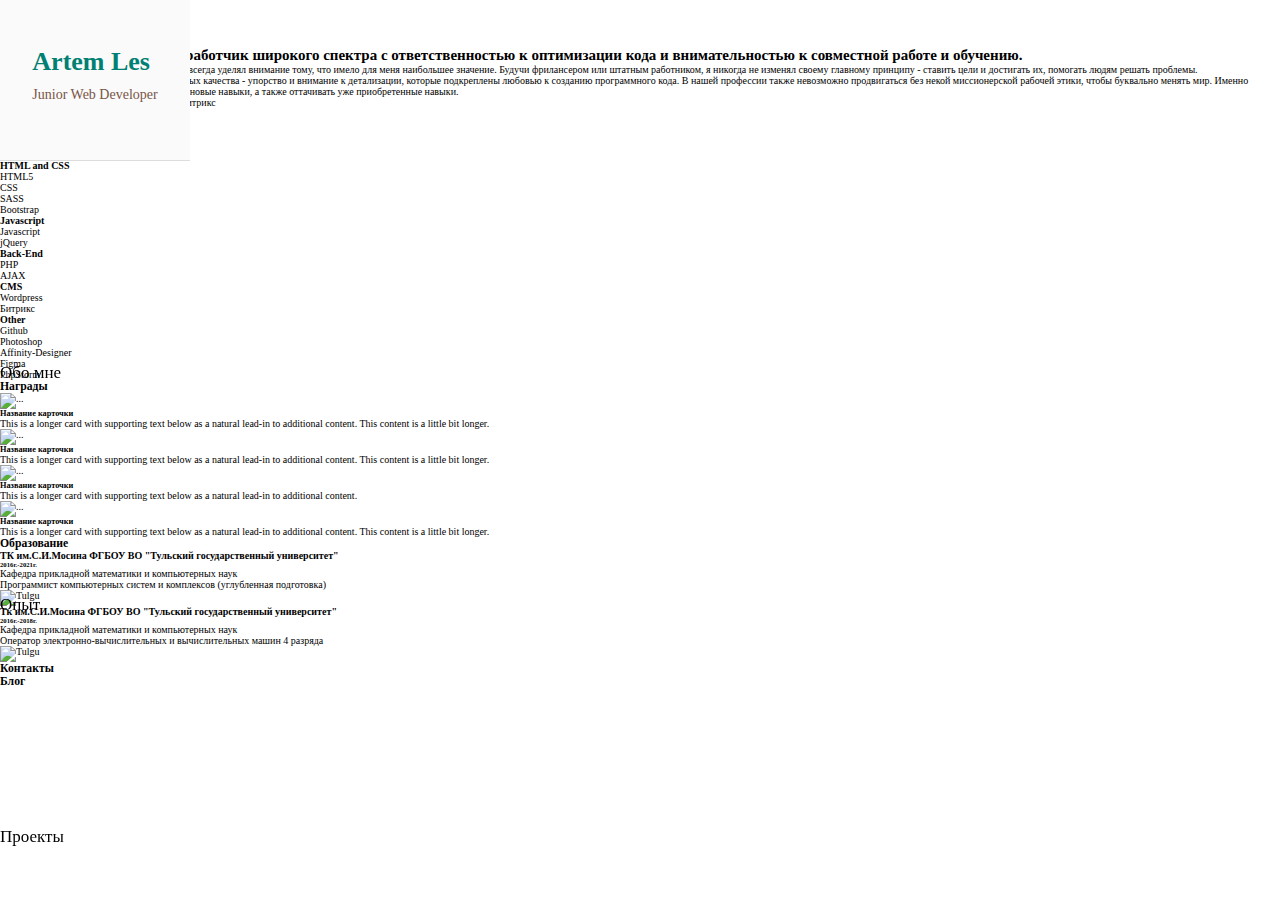
==== index.html @ fac6232e "создал разделы" ====
<!DOCTYPE html>
<html lang="en">

<head>
	<meta charset="UTF-8">
	<meta http-equiv="X-UA-Compatible" content="IE=edge">
	<meta name="viewport" content="width=device-width, initial-scale=1.0">
	<title>Document</title>
	<link rel="stylesheet" href="style.css">
</head>

<body>
	<!-- <div class="list_games">
		<a href="site\dinoGames.html">DinoGames</a>	
	</div>	 -->

	<nav>
		<ul class="nav__list">
			<li class="nav__listLogo">
				<a href="">
					<h1 class="logo">
						Artem Les <span class="brown__text">Junior Web Developer</span>
					</h1>
				</a>
			</li>
			<li class="nav__listItem">
				<a href="#about" >
					<svg class="icon icon__about">
						<use xlink:href="sprite.svg#about"></use>
					  </svg>
					<span>Обо мне</span>
				</a>
			</li>
			<li class="nav__listItem">
				<a href="#Experience" >
					<svg class="icon icon__exp">
						<use xlink:href="sprite.svg#experience"></use>
					  </svg>
					<span>Опыт</span>
				</a>
			</li>
			<li class="nav__listItem">
				<a href="#Projects" >
					<svg class="icon icon__projects">
						<use xlink:href="sprite.svg#projects"></use>
					  </svg>
					<span>Проекты</span>
				</a>
			</li>
			<li class="nav__listItem">
				<a href="#Games" >
					<svg class="icon icon__games">
						<use xlink:href="sprite.svg#games"></use>
					  </svg>
					<span>Игровые проекты</span>
				</a>
			</li>
			<li class="nav__listItem">
				<a href="#Skills" >
					<svg class="icon icon__skills">
						<use xlink:href="sprite.svg#skills"></use>
					  </svg>
					<span>Навыки и умения</span>
				</a>
			</li>
			<li class="nav__listItem">
				<a href="#Awards" >
					<svg class="icon icon__awards">
						<use xlink:href="sprite.svg#awards"></use>
					  </svg>
					<span>Награды</span>
				</a>
			</li>
			<li class="nav__listItem">
				<a href="#Education" >
					<svg class="icon icon__education">
						<use xlink:href="sprite.svg#education"></use>
					  </svg>
					<span>Образование</span>
				</a>
			</li>
			<li class="nav__listItem">
				<a href="#Contact" >
					<svg class="icon icon__contact">
						<use xlink:href="sprite.svg#contact"></use>
					  </svg>
					<span>Контакты</span>
				</a>
			</li>
			<li class="nav__listItem">
				<a href="#Blog" >
					<svg class="icon icon__blog">
						<use xlink:href="sprite.svg#blog"></use>
					  </svg>
					<span>Блог</span>
				</a>
			</li>
			<li class="nav__listItem">
				<a href="#Resume">
					<svg class="icon icon__resume">
						<use xlink:href="sprite.svg#resume"></use>
					  </svg>
					<span>Резюме</span>
				</a>
			</li>
		</ul>
	</nav>
	<nav></nav>
	<nav></nav>

	<main>
		<section id="intro" class="section scrollspy full-height">
			<div class="overlay"></div>
			<div class="container">
				<h2>
					Я хочу <span class="teal"> что </span><br>то
					<span class="underline">изменить </span>.
				</h2>
			</div>
		</section>

		<section id="about" class="section scrollspy">
			<h3 class="about__title page-title white-text teal">Обо мне</h3>
			<div class="container flow-text">
				<blockquote>
					<h2>
						Целеустремленный веб-разработчик широкого спектра с ответственностью к оптимизации кода и
						внимательностью к совместной работе и обучению.
					</h2>
				</blockquote>
				<p>
					С самого начала профессионального пути я всегда уделял внимание тому,
					что имело для меня наибольшее значение. Будучи фрилансером или штатным работником,
					я никогда не изменял своему главному принципу - ставить цели и достигать их, помогать
					людям решать проблемы.
				</p>
				<p>
					Как веб-разработчик я ценю в себе два важных качества - упорство и внимание к детализации,
					которые подкреплены любовью к созданию программного кода. В нашей профессии также невозможно
					продвигаться без некой миссионерской рабочей этики, чтобы буквально менять мир.
					Именно поэтому я рад работать на собой и получать новые навыки, а также оттачивать уже приобретенные
					навыки.
				</p>
				<p>
					<strong>Текущие цели</strong>:&nbsp;<a
						aria-label="Navigate to the Inclusive Design Patterns homepage"
						href="https://www.smashingmagazine.com/inclusive-design-patterns/">Javascript</a>&nbsp;//&nbsp;<a
						aria-label="Navigate to the Full Stack React homepage" href="">Jquery</a>&nbsp;//&nbsp;<a
						aria-label="Navigate to the article &quot;Scalable CSS&quot;"
						href="https://mrmrs.github.io/writing/2016/03/24/scalable-css/">CMS Битрикс</a>
				</p>
			</div>
		</section>

		<section id="Experience">
			<h3 class="about__title page-title white-text teal">Опыт</h3>
		</section>

		<section id="Projects">
			<h3 class="about__title page-title white-text teal">Проекты</h3>
		</section>

		<section id="Games">
			<h3 class="about__title page-title white-text teal">Игровые проекты</h3>
		</section>

		<section id="Skills">
			<h3 class="about__title page-title white-text teal">Навыки и умения</h3>
			<div class="container">
				<div class="cardGroup">
					<h4 class="card__title">HTML and CSS</h4>
					<div class="row text-center card__items">
						<div class="col-6 col-sm-3 col-lg-2 card__item">
							<img alt="" src="Images/html5.png" class="img-fluid">HTML5
						</div>
						<div class="col-6 col-sm-3 col-lg-2 card__item">
							<img alt="" src="Images/css3.png" class="img-fluid">CSS
						</div>
						<div class="col-6 col-sm-3 col-lg-2 card__item">
							<img alt="" src="Images/sass.png" class="img-fluid">SASS
						</div>
						<div class="col-6 col-sm-3 col-lg-2 card__item">
							<img alt="" src="Images/bootstrap.png" class="img-fluid">Bootstrap
						</div>
					</div>
				</div>
			</div>
			<div class="container">
				<div class="cardGroup">
					<h4 class="card__title">Javascript</h4>
					<div class="row text-center card__items">
						<div class="col-6 col-sm-3 col-lg-2 card__item">
							<img alt="" src="Images/javascript.png" class="img-fluid">Javascript
						</div>
						<div class="col-6 col-sm-3 col-lg-2 card__item">
							<img alt="" src="Images/jquery.png" class="img-fluid">jQuery
						</div>
					</div>
				</div>
			</div>
			<div class="container">
				<div class="cardGroup">
					<h4 class="card__title">Back-End</h4>
					<div class="row text-center card__items">
						<div class="col-6 col-sm-3 col-lg-2 card__item">
							<img alt="" src="Images/php.jpg" class="img-fluid">PHP
						</div>
						<div class="col-6 col-sm-3 col-lg-2 card__item">
							<img alt="" src="Images/ajax.jpg" class="img-fluid">AJAX
						</div>
					</div>
				</div>
			</div>
			<div class="container">
				<div class="cardGroup">
					<h4 class="card__title">CMS</h4>
					<div class="row text-center card__items">
						<div class="col-6 col-sm-3 col-lg-2 card__item">
							<img alt="" src="Images/wordpress.png" class="img-fluid">Wordpress
						</div>
						<div class="col-6 col-sm-3 col-lg-2 card__item">
							<img alt="" src="Images/bitrix.jpg" class="img-fluid">Битрикс
						</div>
					</div>
				</div>
			</div>
			<div class="container">
				<div class="cardGroup">
					<h4 class="card__title">Other</h4>
					<div class="row text-center card__items">
						<div class="col-6 col-sm-3 col-lg-2 card__item">
							<img alt="" src="Images/github.png" class="img-fluid">Github
						</div>
						<div class="col-6 col-sm-3 col-lg-2 card__item">
							<img alt="" src="Images/photoshop.png" class="img-fluid">Photoshop
						</div>
						<div class="col-6 col-sm-3 col-lg-2 card__item">
							<img alt="" src="Images/Affinity-Designer.png" class="img-fluid">Affinity-Designer
						</div>
						<div class="col-6 col-sm-3 col-lg-2 card__item">
							<img alt="" src="Images/figma.jpg" class="img-fluid">Figma
						</div>
						<div class="col-6 col-sm-3 col-lg-2 card__item">
							<img alt="" src="Images/phpstorm.png" class="img-fluid">PhpStorm
						</div>
					</div>
				</div>
			</div>
		</section>

		<section id="Awards">
			<h3 class="about__title page-title white-text teal">Награды</h3>
			<div class="container">
				<div class="row row-cols-1 row-cols-md-2 g-4">
					<div class="col">
					  <div class="card">
						<img src="..." class="card-img-top" alt="...">
						<div class="card-body">
						  <h5 class="card-title">Название карточки</h5>
						  <p class="card-text">This is a longer card with supporting text below as a natural lead-in to additional content. This content is a little bit longer.</p>
						</div>
					  </div>
					</div>
					<div class="col">
					  <div class="card">
						<img src="..." class="card-img-top" alt="...">
						<div class="card-body">
						  <h5 class="card-title">Название карточки</h5>
						  <p class="card-text">This is a longer card with supporting text below as a natural lead-in to additional content. This content is a little bit longer.</p>
						</div>
					  </div>
					</div>
					<div class="col">
					  <div class="card">
						<img src="..." class="card-img-top" alt="...">
						<div class="card-body">
						  <h5 class="card-title">Название карточки</h5>
						  <p class="card-text">This is a longer card with supporting text below as a natural lead-in to additional content.</p>
						</div>
					  </div>
					</div>
					<div class="col">
					  <div class="card">
						<img src="..." class="card-img-top" alt="...">
						<div class="card-body">
						  <h5 class="card-title">Название карточки</h5>
						  <p class="card-text">This is a longer card with supporting text below as a natural lead-in to additional content. This content is a little bit longer.</p>
						</div>
					  </div>
					</div>
				  </div>
			</div>
		</section>

		<section id="Education">
			<h3 class="about__title page-title white-text teal">Образование</h3>
			<div class="container">
				<div class="row cardGroup">
					<div class="col-sm-8 col-lg-10">
						<h4>ТК им.С.И.Мосина ФГБОУ ВО "Тульский государственный университет"</h4>
						<h6>2016г.-2021г.</h6>
						<p>Кафедра прикладной математики и компьютерных наук</p>
						<p>Программист компьютерных систем и комплексов (углубленная подготовка)</p>
					</div>
					<div class="col-sm-4 col-lg-2 img__tulgu">
						<img src="/Images/tulgu.jpg" class="img-fluid" alt="Tulgu">
					</div>
				</div>
				<div class="row cardGroup">
					<div class="col-sm-8 col-lg-10">
						<h4>Тк им.С.И.Мосина ФГБОУ ВО "Тульский государственный университет"</h4>
						<h6>2016г.-2018г.</h6>
						<p>Кафедра прикладной математики и компьютерных наук</p>
						<p>Оператор электронно-вычислительных и вычислительных машин 4 разряда</p>
					</div>
					<div class="col-sm-4 col-lg-2 img__tulgu">
						<img src="/Images/tulgu.jpg" class="img-fluid" alt="Tulgu">
					</div>
				</div>
			
			</div>
		</section>

		<section id="Contact">
			<h3 class="about__title page-title white-text teal">Контакты</h3>
		</section>

		<section id="Blog">
			<h3 class="about__title page-title white-text teal">Блог</h3>
		</section>
	</main>
	<script src="js/script.js"></script>
</body>

</html>
---- style.css ----
*{
    margin: 0;
    padding: 0;
}

html{
    font-size: 10px;
}

a{
    color: black;
    text-decoration: none;
}


.nav__list{
    left: 0;
    position: fixed;
    width: 190px;
}

.nav__listLogo{
    background-color: #fafafa;
    border-bottom: 1px solid #ddd;
    box-sizing: content-box;
    min-height: 90px;
    padding: 30px 30px 40px;
    display: flex;
    justify-content: center;
    align-items: center;
}

.logo{
    font-size: 2.6rem;
    color: #008073;
}

.brown__text{
    display: block;
    font-size: 14px;
    font-weight: 300;
    color: #795548;
    margin-top: 1rem;
}

.nav__listItem{
    box-sizing: content-box;
    display: block;
    line-height: 100%;
    padding: 10px 0 12px;
    font-weight: 300;
    font-size: 1.7rem;
    color: #333;
}

.icon{
    background-position: center;
    background-size: contain;
    background-repeat: no-repeat;
    margin: 1rem;
    padding: 1rem;
}

.icon__adout{
    background-image: url(/Images);
}
.icon__exp{
    background-image: url(/Images);
}
.icon__projects{
    background-image: url(/Images);
}
.icon__skills{
    background-image: url(/Images);
}
.icon__awards{
    background-image: url(/Images);
}
.icon__education{
    background-image: url(/Images/education.png);
}
.icon__contact{
    background-image: url(/Images);
}
.icon__blog{
    background-image: url(/Images/blog.png);
}
.icon__resume{
    background-image: url(/Images/);
}
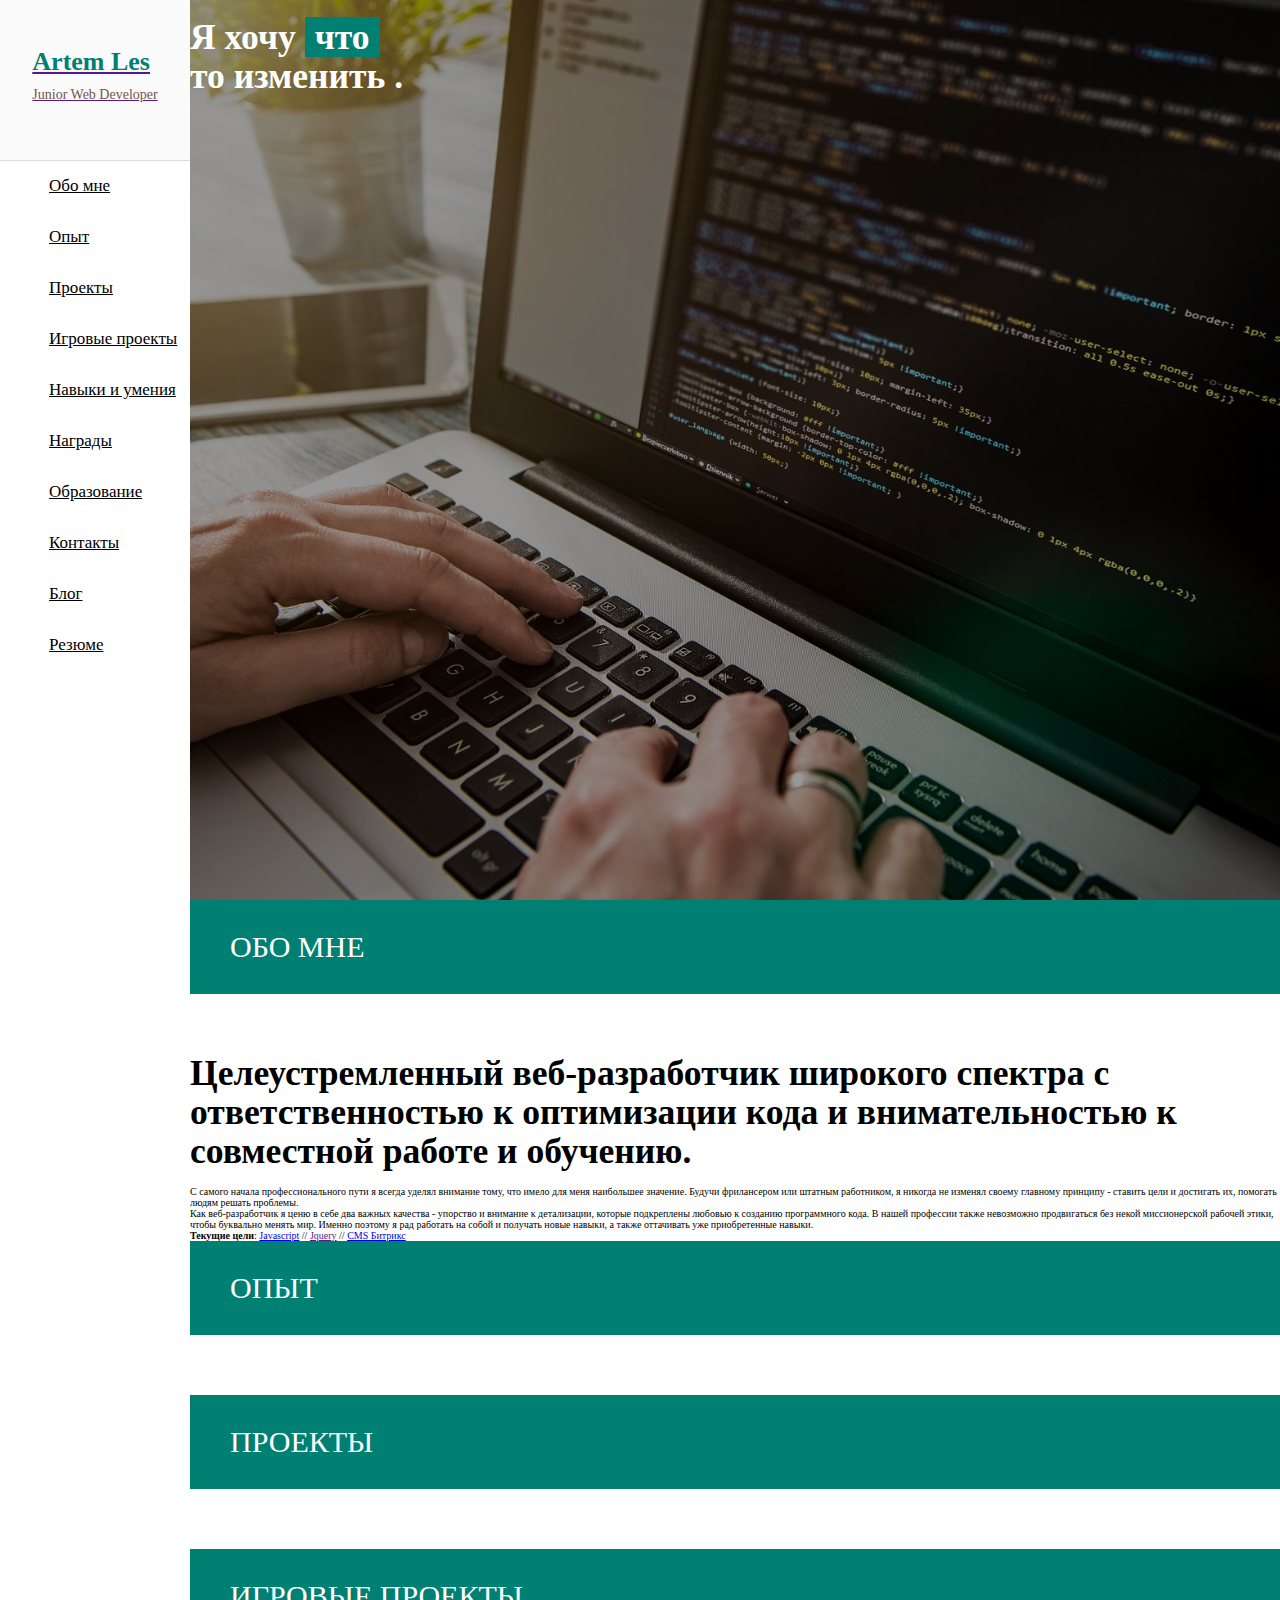
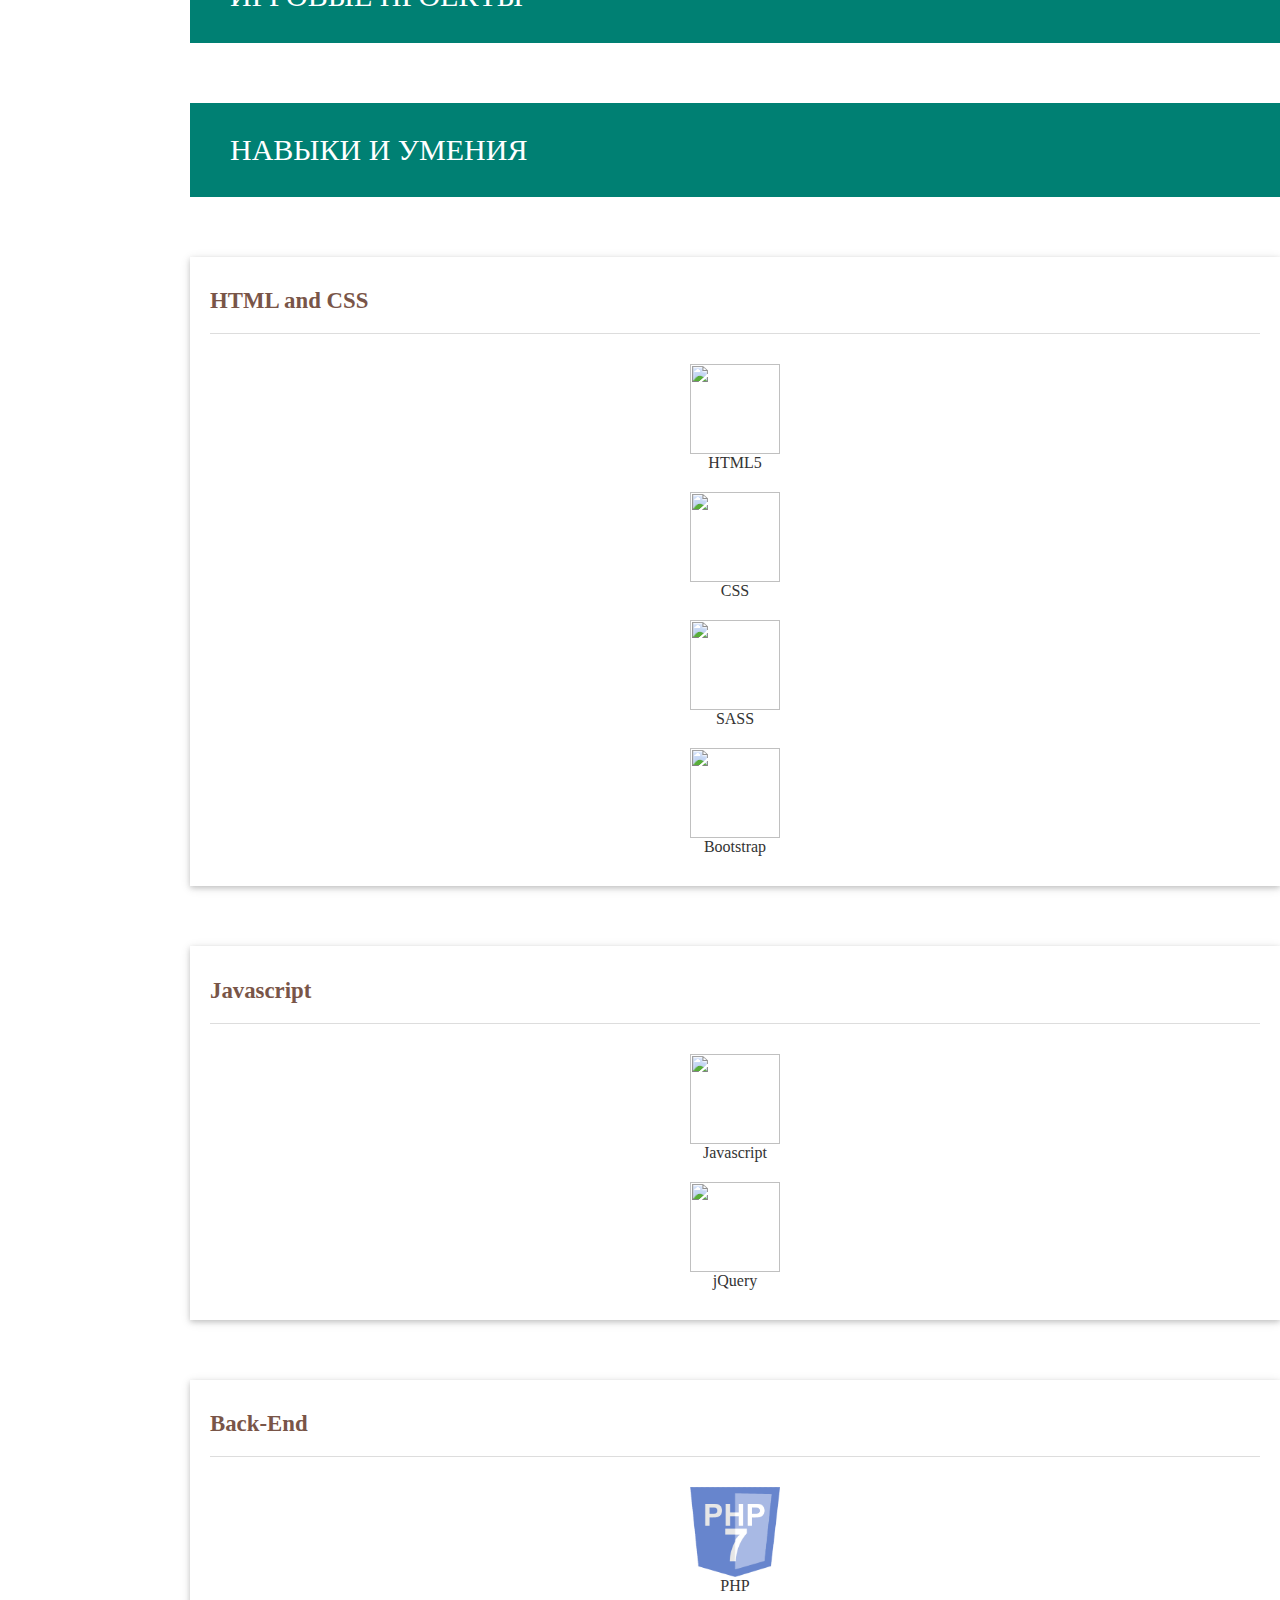
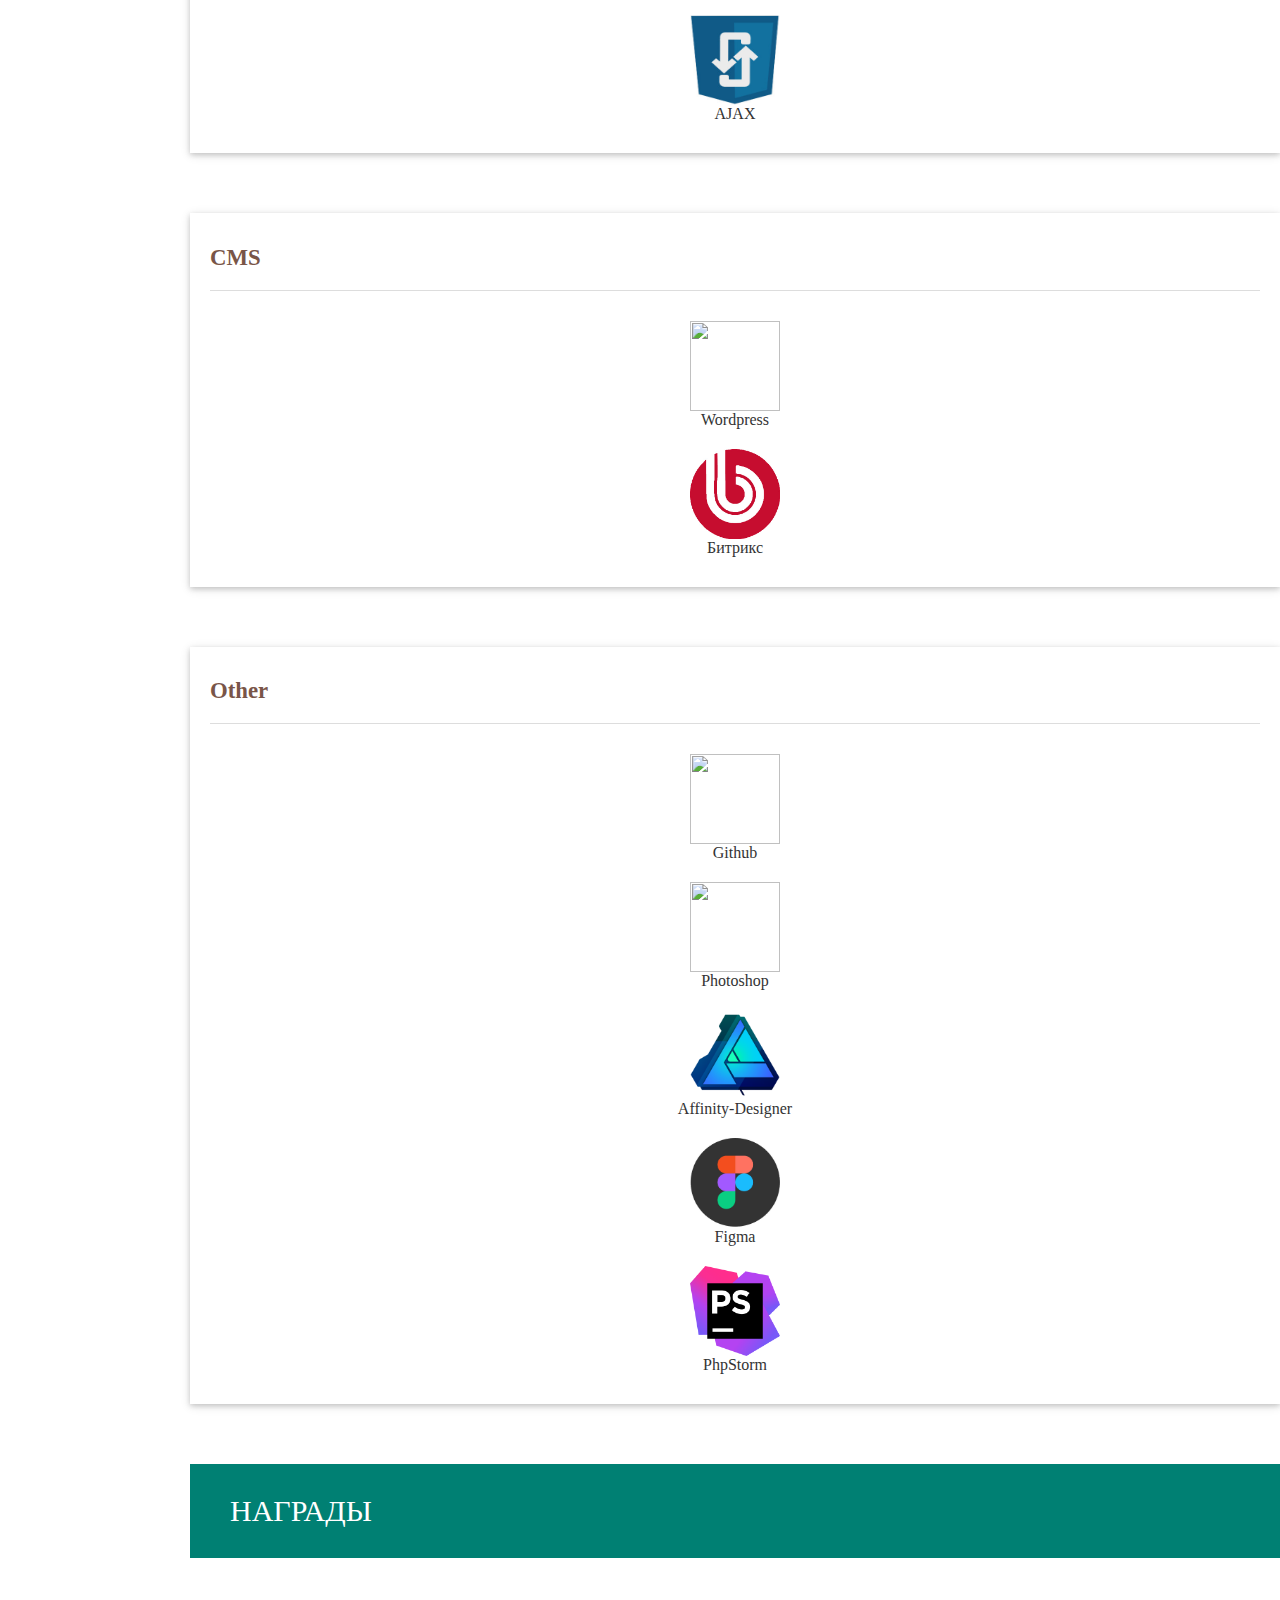
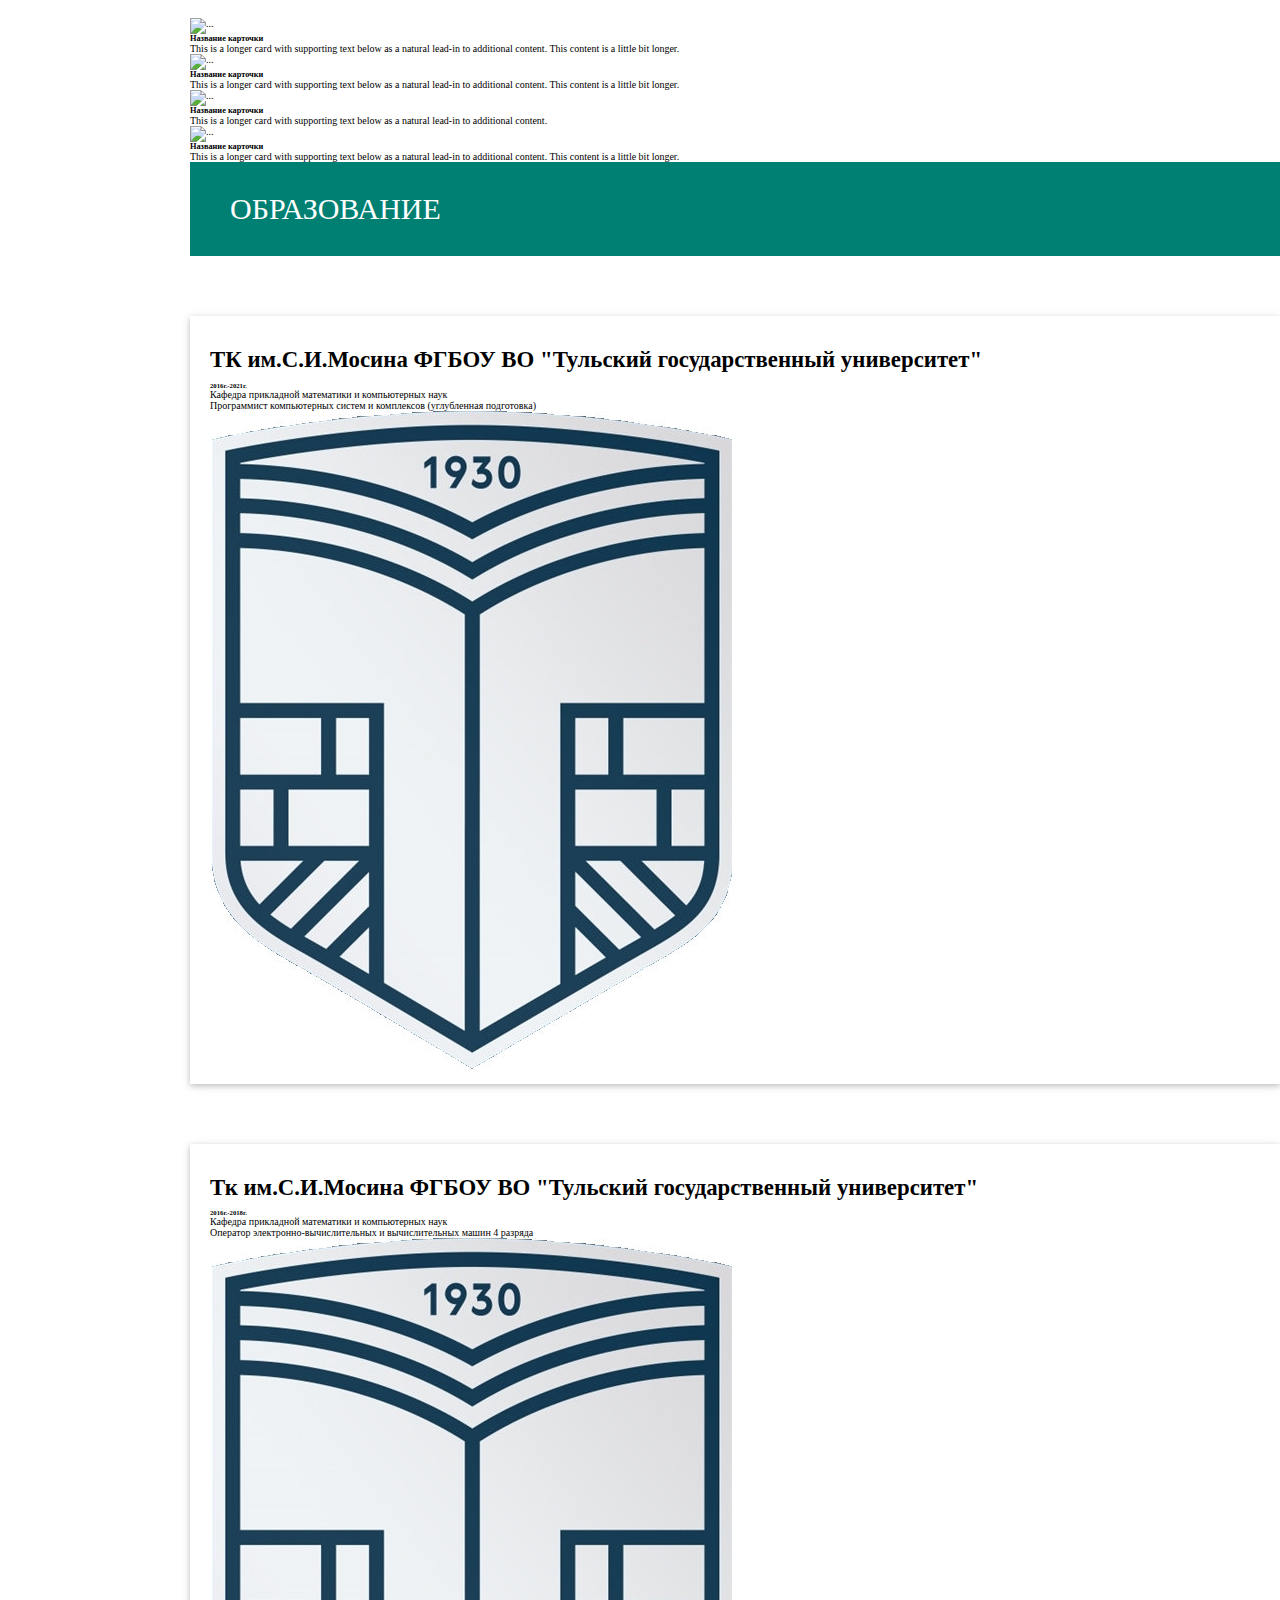
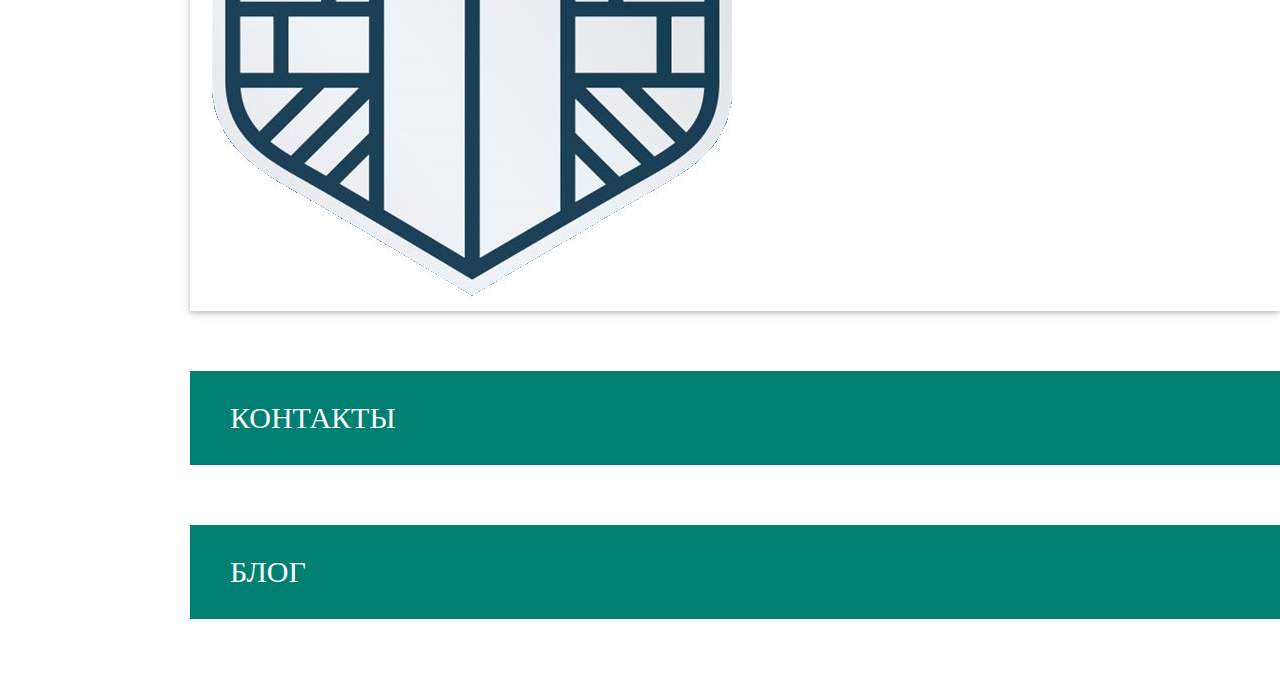
==== commit e75f2ec8: "создал разделы" ====
--- a/index.html
+++ b/index.html
@@ -5,7 +5,8 @@
 	<meta charset="UTF-8">
 	<meta http-equiv="X-UA-Compatible" content="IE=edge">
 	<meta name="viewport" content="width=device-width, initial-scale=1.0">
-	<title>Document</title>
+	<title>Portfolio</title>
+	<link rel="stylesheet" href="/css/bootstrap.min.css">
 	<link rel="stylesheet" href="style.css">
 </head>
 
@@ -23,83 +24,83 @@
 					</h1>
 				</a>
 			</li>
-			<li class="nav__listItem">
-				<a href="#about" >
+			<li class="nav__listItem item__about">
+				<a href="#about">
 					<svg class="icon icon__about">
 						<use xlink:href="sprite.svg#about"></use>
-					  </svg>
+					</svg>
 					<span>Обо мне</span>
 				</a>
 			</li>
-			<li class="nav__listItem">
-				<a href="#Experience" >
+			<li class="nav__listItem item__exp">
+				<a href="#Experience">
 					<svg class="icon icon__exp">
 						<use xlink:href="sprite.svg#experience"></use>
-					  </svg>
+					</svg>
 					<span>Опыт</span>
 				</a>
 			</li>
-			<li class="nav__listItem">
-				<a href="#Projects" >
+			<li class="nav__listItem item__projects">
+				<a href="#Projects">
 					<svg class="icon icon__projects">
 						<use xlink:href="sprite.svg#projects"></use>
-					  </svg>
+					</svg>
 					<span>Проекты</span>
 				</a>
 			</li>
-			<li class="nav__listItem">
-				<a href="#Games" >
+			<li class="nav__listItem item__games">
+				<a href="#Games">
 					<svg class="icon icon__games">
 						<use xlink:href="sprite.svg#games"></use>
-					  </svg>
+					</svg>
 					<span>Игровые проекты</span>
 				</a>
 			</li>
-			<li class="nav__listItem">
-				<a href="#Skills" >
+			<li class="nav__listItem item__skills">
+				<a href="#Skills">
 					<svg class="icon icon__skills">
 						<use xlink:href="sprite.svg#skills"></use>
-					  </svg>
+					</svg>
 					<span>Навыки и умения</span>
 				</a>
 			</li>
-			<li class="nav__listItem">
-				<a href="#Awards" >
+			<li class="nav__listItem item__awards">
+				<a href="#Awards">
 					<svg class="icon icon__awards">
 						<use xlink:href="sprite.svg#awards"></use>
-					  </svg>
+					</svg>
 					<span>Награды</span>
 				</a>
 			</li>
-			<li class="nav__listItem">
-				<a href="#Education" >
+			<li class="nav__listItem item__education">
+				<a href="#Education">
 					<svg class="icon icon__education">
 						<use xlink:href="sprite.svg#education"></use>
-					  </svg>
+					</svg>
 					<span>Образование</span>
 				</a>
 			</li>
-			<li class="nav__listItem">
-				<a href="#Contact" >
+			<li class="nav__listItem item__contact">
+				<a href="#Contact">
 					<svg class="icon icon__contact">
 						<use xlink:href="sprite.svg#contact"></use>
-					  </svg>
+					</svg>
 					<span>Контакты</span>
 				</a>
 			</li>
-			<li class="nav__listItem">
-				<a href="#Blog" >
+			<li class="nav__listItem item__blog">
+				<a href="#Blog">
 					<svg class="icon icon__blog">
 						<use xlink:href="sprite.svg#blog"></use>
-					  </svg>
+					</svg>
 					<span>Блог</span>
 				</a>
 			</li>
-			<li class="nav__listItem">
-				<a href="#Resume">
+			<li class="nav__listItem item__resume">
+				<a href="https://tula.hh.ru/resume/8551e3f1ff07fa17da0039ed1f4950534b7645">
 					<svg class="icon icon__resume">
 						<use xlink:href="sprite.svg#resume"></use>
-					  </svg>
+					</svg>
 					<span>Резюме</span>
 				</a>
 			</li>
--- a/style.css
+++ b/style.css
@@ -1,30 +1,59 @@
 *{
     margin: 0;
-    padding: 0;
 }
 
 html{
     font-size: 10px;
 }
 
-a{
-    color: black;
+:root {
+    --black-color:   #000000;
+    --blackmedium-color:#333;
+    --about-color:   #008073;
+    --exp-color:     #00bcd4;
+    --projects-color:#3f51b5;
+    --games-color:   #e9967a;
+    --skills-color:  #9c27b0;
+    --awards-color:  #F44336;
+    --education-color:#ff9800;
+    --contact-color: #795548;
+    --blog-color:    #fbc02d;
+    --resume-color:  #424242;
+    --liteGray-color:#fafafa;
+    --gray-color:    #dddddd;
+    --white-color:   #ffffff;
+}
+
+ul{
+    margin: 0;
+    padding: 0;
+}
+
+a:hover{
+    color: var(--black-color);
     text-decoration: none;
 }
 
+main{
+    background: url(/Images/bg.png) repeat;
+    height: 100%;
+    padding-left: 190px;
+}
 
 .nav__list{
     left: 0;
     position: fixed;
-    width: 190px;
+    width: 19rem;
+    height: 100%;
+    background-color: var(--white-color);
 }
 
 .nav__listLogo{
-    background-color: #fafafa;
-    border-bottom: 1px solid #ddd;
+    background-color: var(--liteGray-color);
+    border-bottom: 1px solid var(--gray-color);
     box-sizing: content-box;
     min-height: 90px;
-    padding: 30px 30px 40px;
+    padding: 3rem 3rem 4rem;
     display: flex;
     justify-content: center;
     align-items: center;
@@ -32,59 +61,199 @@
 
 .logo{
     font-size: 2.6rem;
-    color: #008073;
+    color: var(--about-color);
 }
 
 .brown__text{
     display: block;
-    font-size: 14px;
+    font-size: 1.4rem;
     font-weight: 300;
-    color: #795548;
+    color: var(--contact-color);
     margin-top: 1rem;
 }
 
 .nav__listItem{
-    box-sizing: content-box;
     display: block;
     line-height: 100%;
-    padding: 10px 0 12px;
+    font-size: 1.7rem;
+    color: var(--blackmedium-color);
+}
+.nav__listItem:hover{
+    background-color: var(--liteGray-color);
+    transition: all 0.5s ease-out;
+    cursor: pointer;
+}
+.nav__listItem a{
+    display: flex;
+    align-items: center;
+    box-sizing: content-box;
+    width: 100%;
+    height: 100%;
+    padding: 1rem 0 1.2rem;
     font-weight: 300;
-    font-size: 1.7rem;
-    color: #333;
+    color: black;
 }
 
 .icon{
-    background-position: center;
-    background-size: contain;
-    background-repeat: no-repeat;
-    margin: 1rem;
-    padding: 1rem;
-}
-
-.icon__adout{
-    background-image: url(/Images);
-}
-.icon__exp{
-    background-image: url(/Images);
-}
-.icon__projects{
-    background-image: url(/Images);
-}
-.icon__skills{
-    background-image: url(/Images);
-}
-.icon__awards{
-    background-image: url(/Images);
-}
-.icon__education{
-    background-image: url(/Images/education.png);
-}
-.icon__contact{
-    background-image: url(/Images);
-}
-.icon__blog{
-    background-image: url(/Images/blog.png);
-}
-.icon__resume{
-    background-image: url(/Images/);
-}+    width: 2.9rem;
+    height: 2.9rem;
+    margin: 0 1rem;
+}
+
+.item__about:hover{
+    border-left: 5px solid var(--about-color);
+}
+.item__exp:hover{
+    border-left: 5px solid var(--exp-color);
+}
+.item__projects:hover{
+    border-left: 5px solid var(--projects-color);
+}
+.item__games:hover{
+    border-left: 5px solid var(--games-color);
+}
+.item__skills:hover{
+    border-left: 5px solid var(--skills-color);
+}
+.item__awards:hover{
+    border-left: 5px solid var(--awards-color);
+}
+.item__education:hover{
+    border-left: 5px solid var(--education-color);
+}
+.item__contact:hover{
+    border-left: 5px solid var(--contact-color);
+}
+.item__blog:hover{
+    border-left: 5px solid var(--blog-color);
+}
+.item__resume:hover{
+    border-left: 5px solid var(--resume-color);
+}
+
+.icon__about   { fill: var(--about-color);}
+.icon__exp     { fill: var(--exp-color);}
+.icon__projects{ fill: var(--projects-color);}
+.icon__games   { fill: var(--games-color);}
+.icon__skills  { fill: var(--skills-color);}
+.icon__awards  { fill: var(--awards-color);}
+.icon__education{ fill:var(--education-color);}
+.icon__contact { fill: var(--contact-color);}
+.icon__blog    { fill: var(--blog-color);}
+.icon__resume  { fill: var(--resume-color);}
+
+
+
+/* section intro */
+
+#intro.section {
+    background: url(/Images/bg_intro.jpg) no-repeat top center/cover;
+    position: relative;
+}
+
+.full-height {
+    height: 100vh;
+}
+
+
+.overlay {
+    background-color: rgba(0, 0, 0, 0.4);
+    height: 100%;
+    left: 0;
+    position: absolute;
+    top: 0;
+    width: 100%;
+}
+
+#intro.section .container {
+    color: white;
+    font-weight: 200;
+    left: 0;
+    position: absolute;
+    top: 0;
+}
+
+h2 {
+    font-size: 3.56rem;
+    line-height: 3.916rem;
+    margin: 1.78rem 0 1.424rem 0;
+}
+
+h3 {
+    font-weight: 200;
+    margin-bottom: 60px;
+    margin-top: 0;
+    padding: 30px 40px;
+    text-transform: uppercase;
+}
+h4 {
+    font-size: 2.28rem;
+    line-height: 2.508rem;
+    margin: 1.14rem 0 0.912rem 0;
+}
+
+#intro.section .teal {
+    padding: 0 10px;
+}
+
+.teal {
+    background-color: #008073 !important;
+}
+
+/* section about */
+
+.about__title{
+    color: var(--white-color);
+    font-size: 3rem;
+    padding: 3rem 4rem;
+    margin-bottom: 6rem;
+}
+
+/*section skills*/
+.cardGroup {
+    margin-bottom: 60px;
+    background-color: var(--white-color);
+    padding: 2rem 2rem 1rem 2rem;
+    -webkit-box-shadow: 0 2px 5px 0 rgb(0 0 0 / 16%), 0 2px 10px 0 rgb(0 0 0 / 12%);
+    -moz-box-shadow: 0 2px 5px 0 rgba(0,0,0,0.16),0 2px 10px 0 rgba(0,0,0,0.12);
+    box-shadow: 0 2px 5px 0 rgb(0 0 0 / 16%), 0 2px 10px 0 rgb(0 0 0 / 12%);
+}
+
+ .card__title{
+    color: #795548;
+    border-bottom: 1px solid #ddd;
+    margin-bottom: 30px;
+    padding-bottom: 20px;
+}
+
+.card__item{
+    display: flex;
+    flex-direction: column;
+    align-items: center;
+    margin-bottom: 2rem;
+    font-size: 1.6rem;
+    color: var(--blackmedium-color);
+}
+
+.card__item img{
+    width: 9rem;
+    height: 9rem;
+}
+
+/* education section*/
+
+
+
+
+@media (max-width: 992px) {
+    .nav__list {display: none;}
+    main{
+        padding-left: 0;
+    }
+} 
+
+@media (max-width: 576px) {
+    .img__tulgu{
+        display: none;
+    }
+} 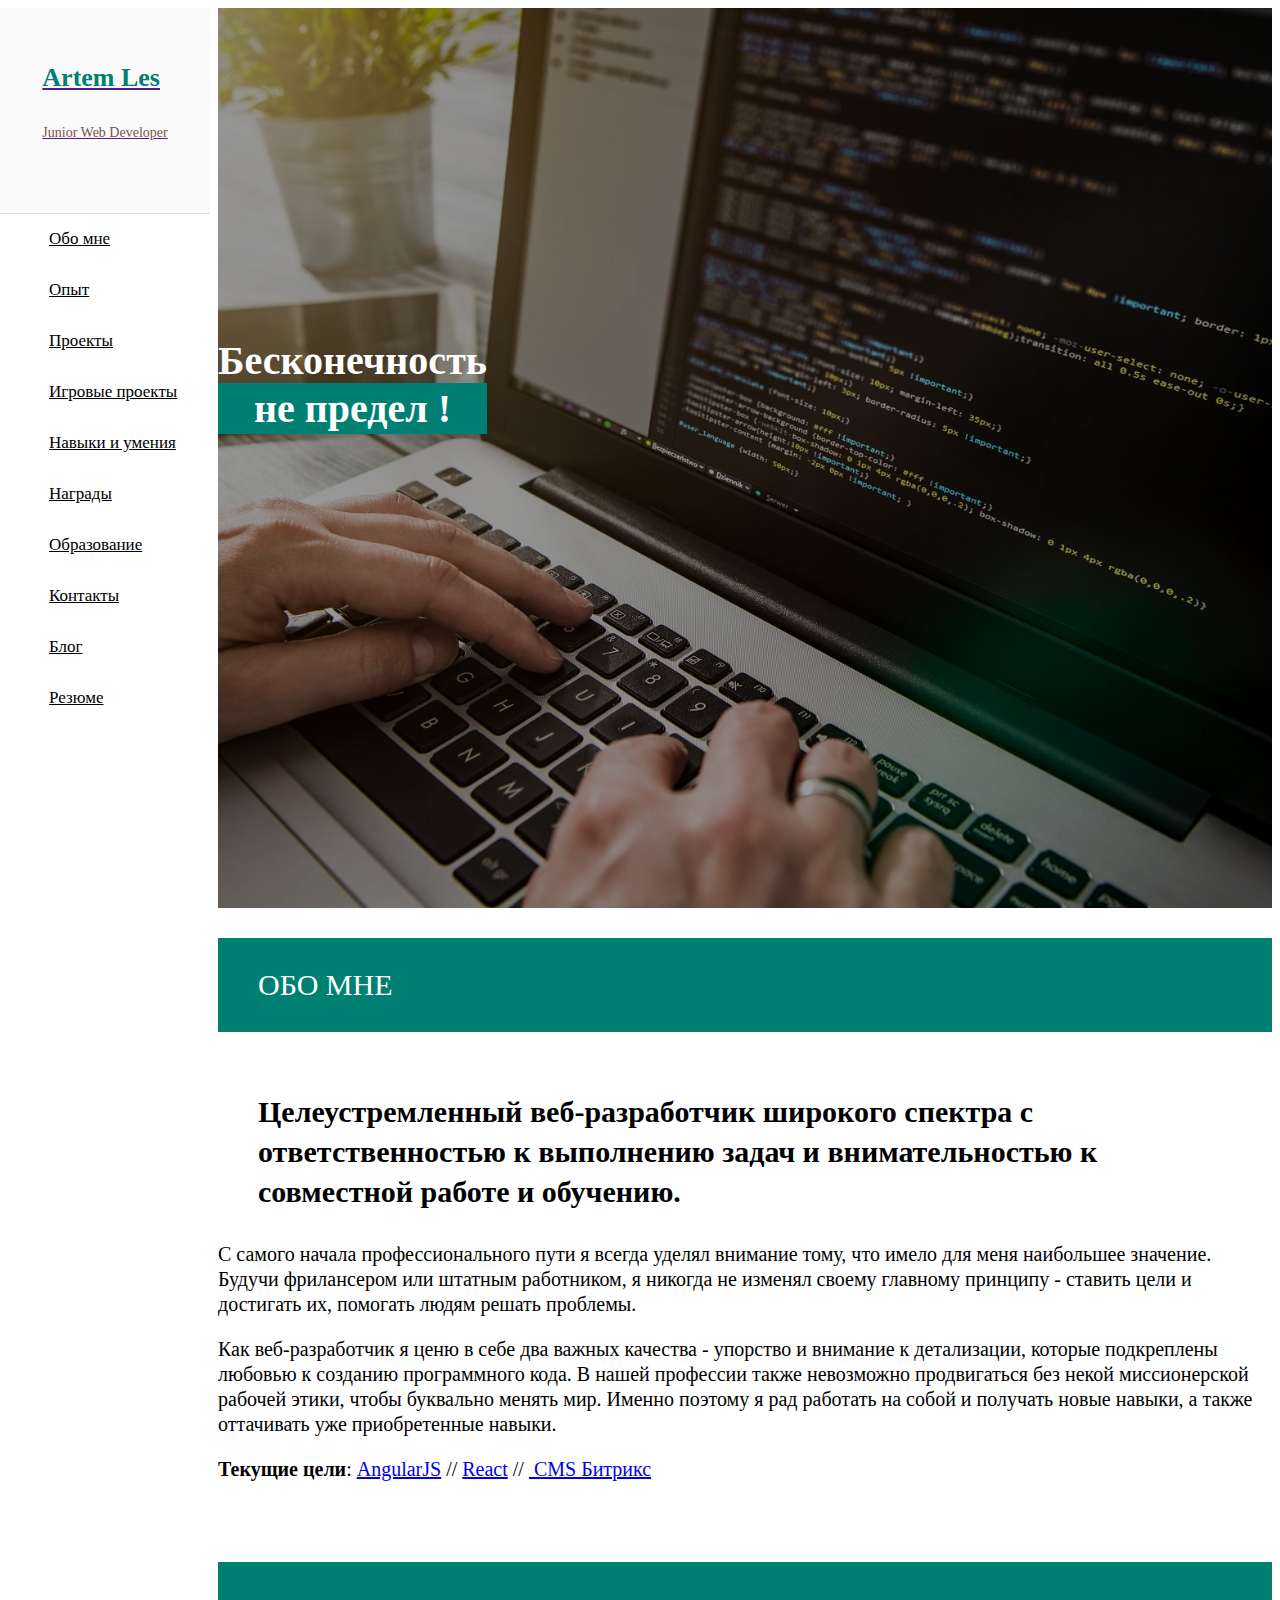
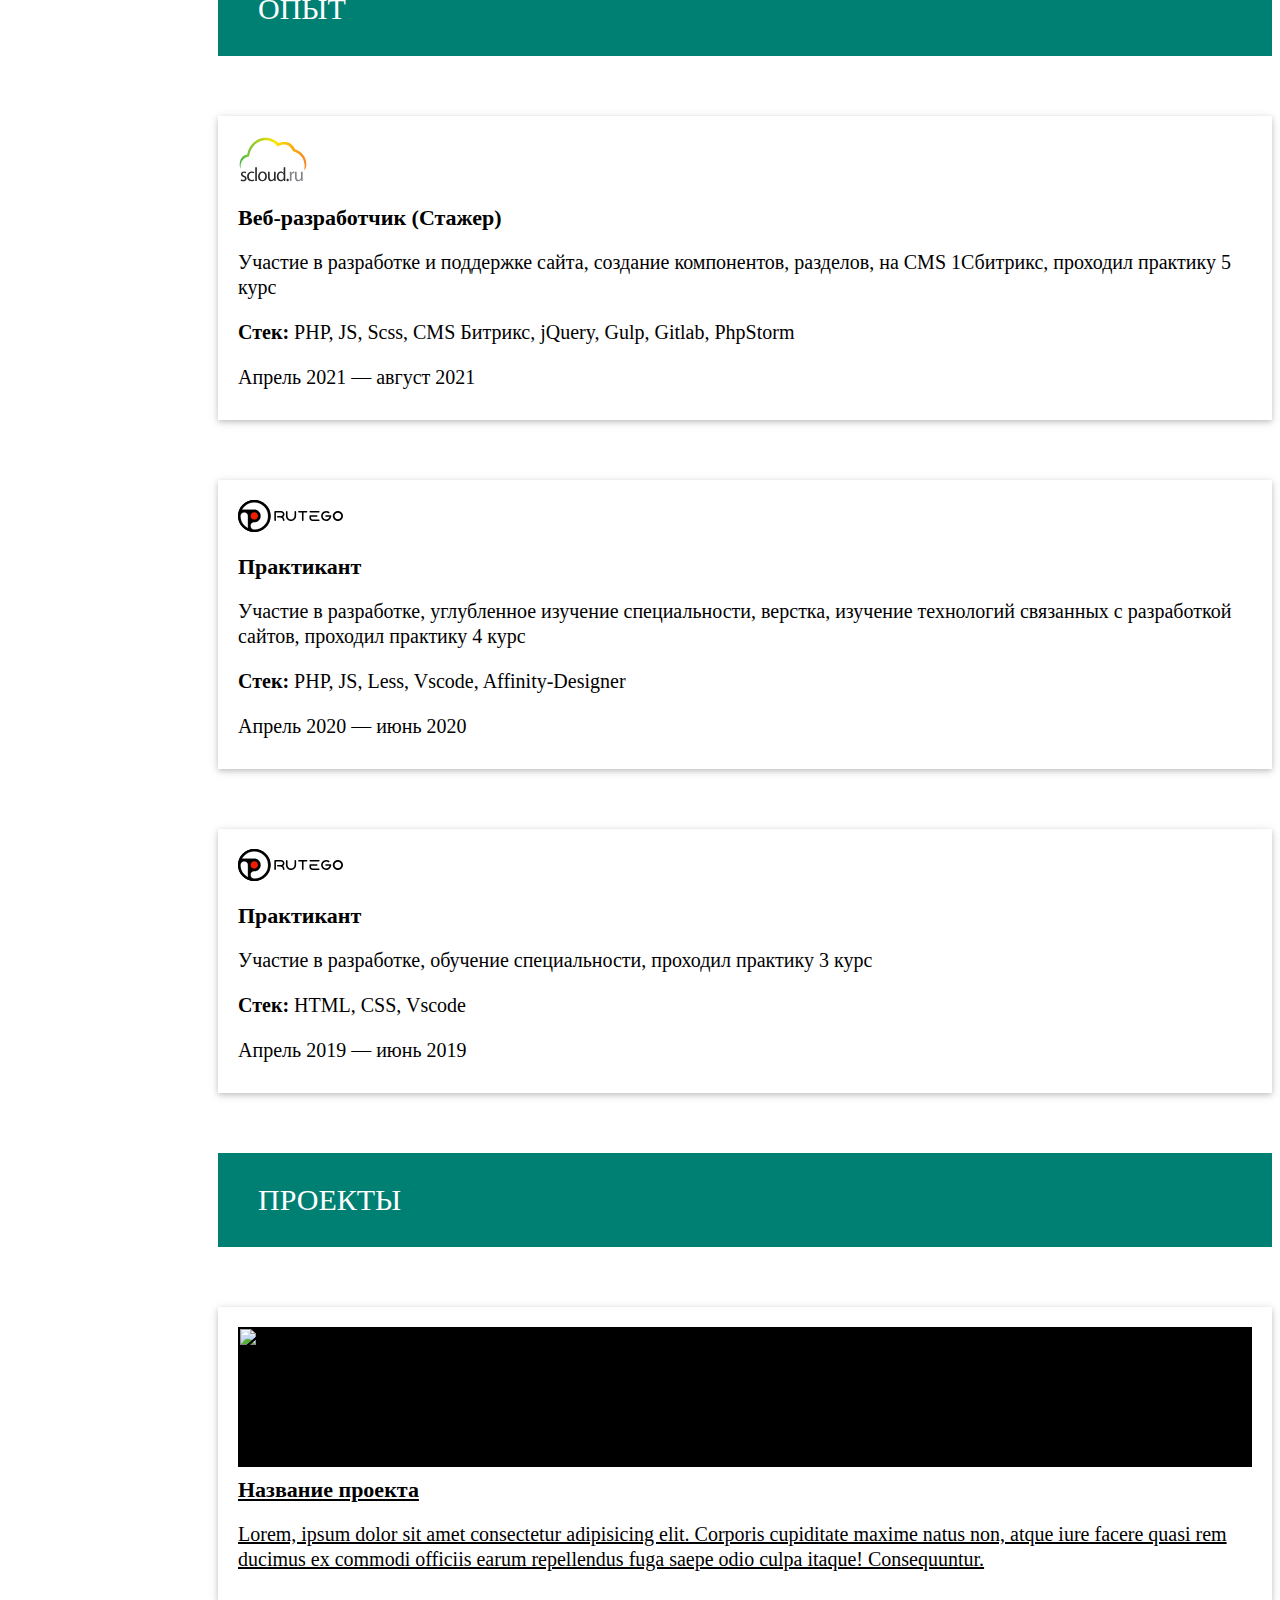
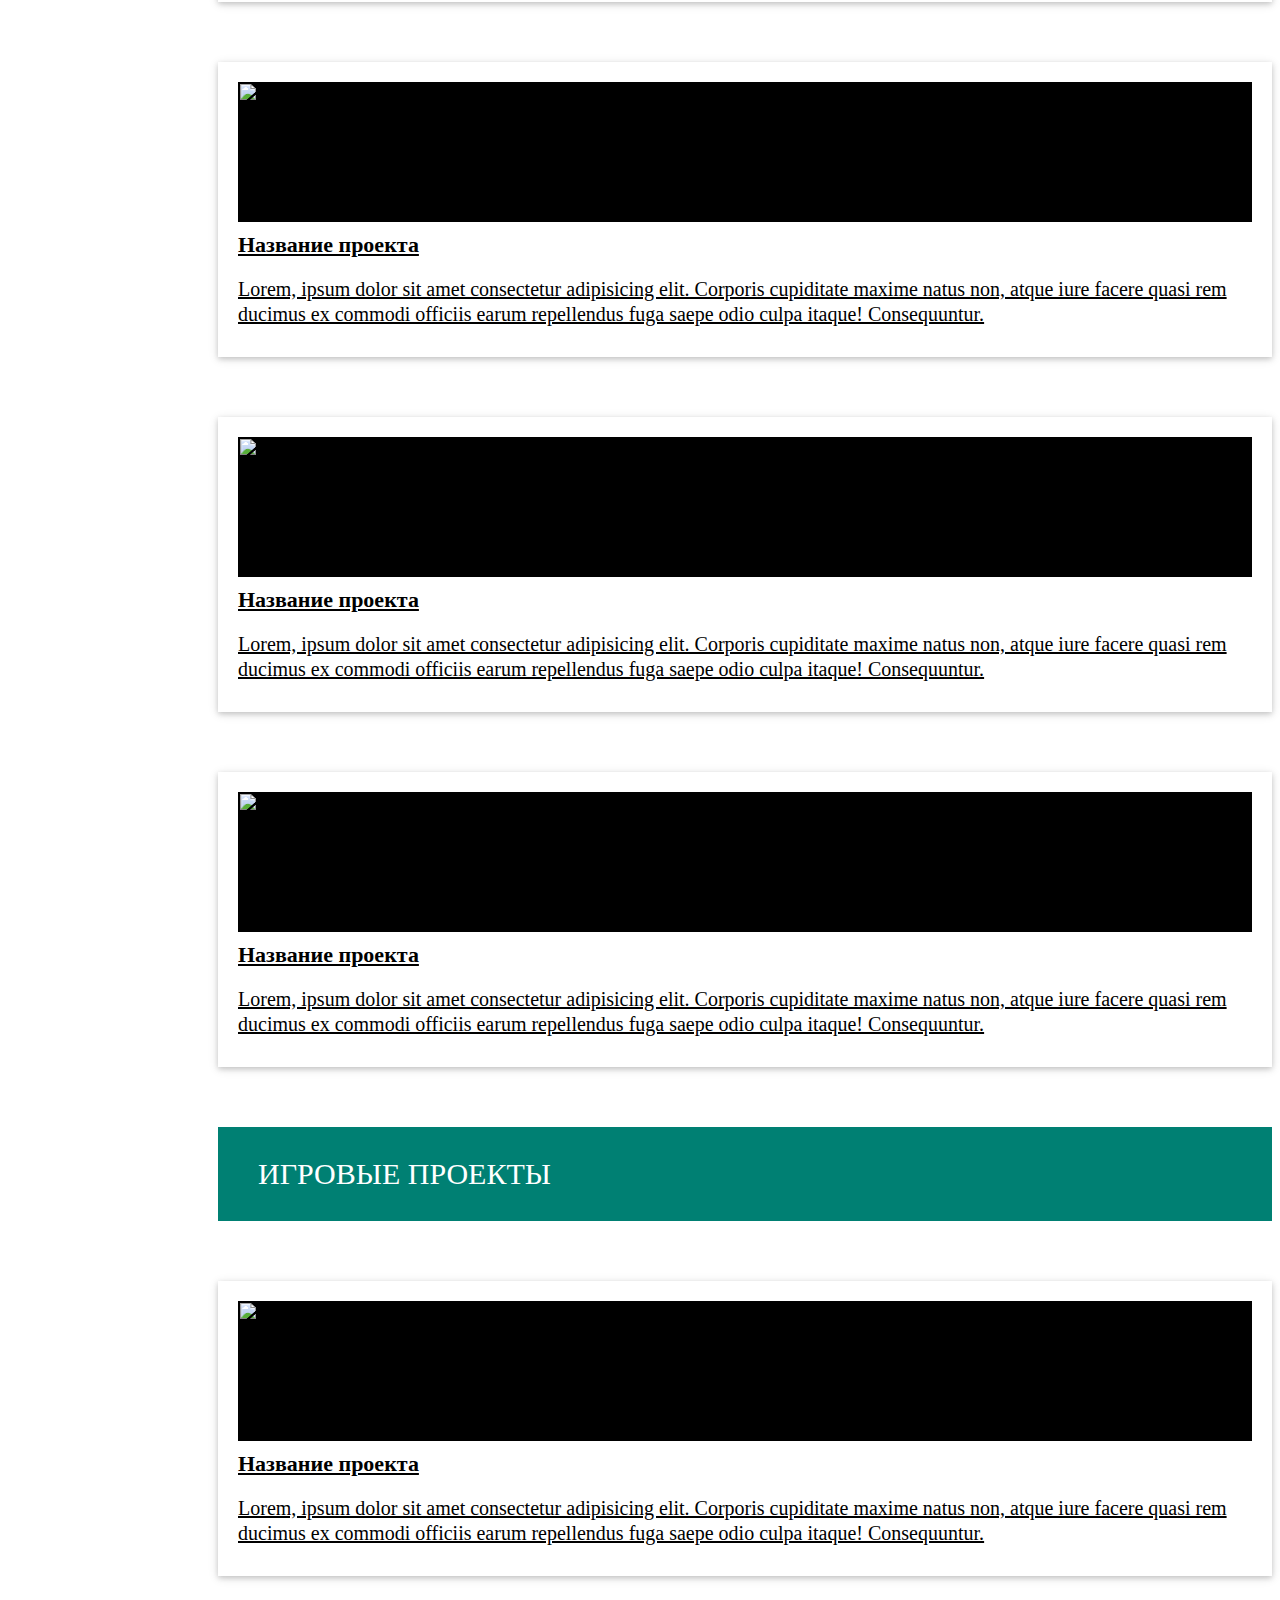
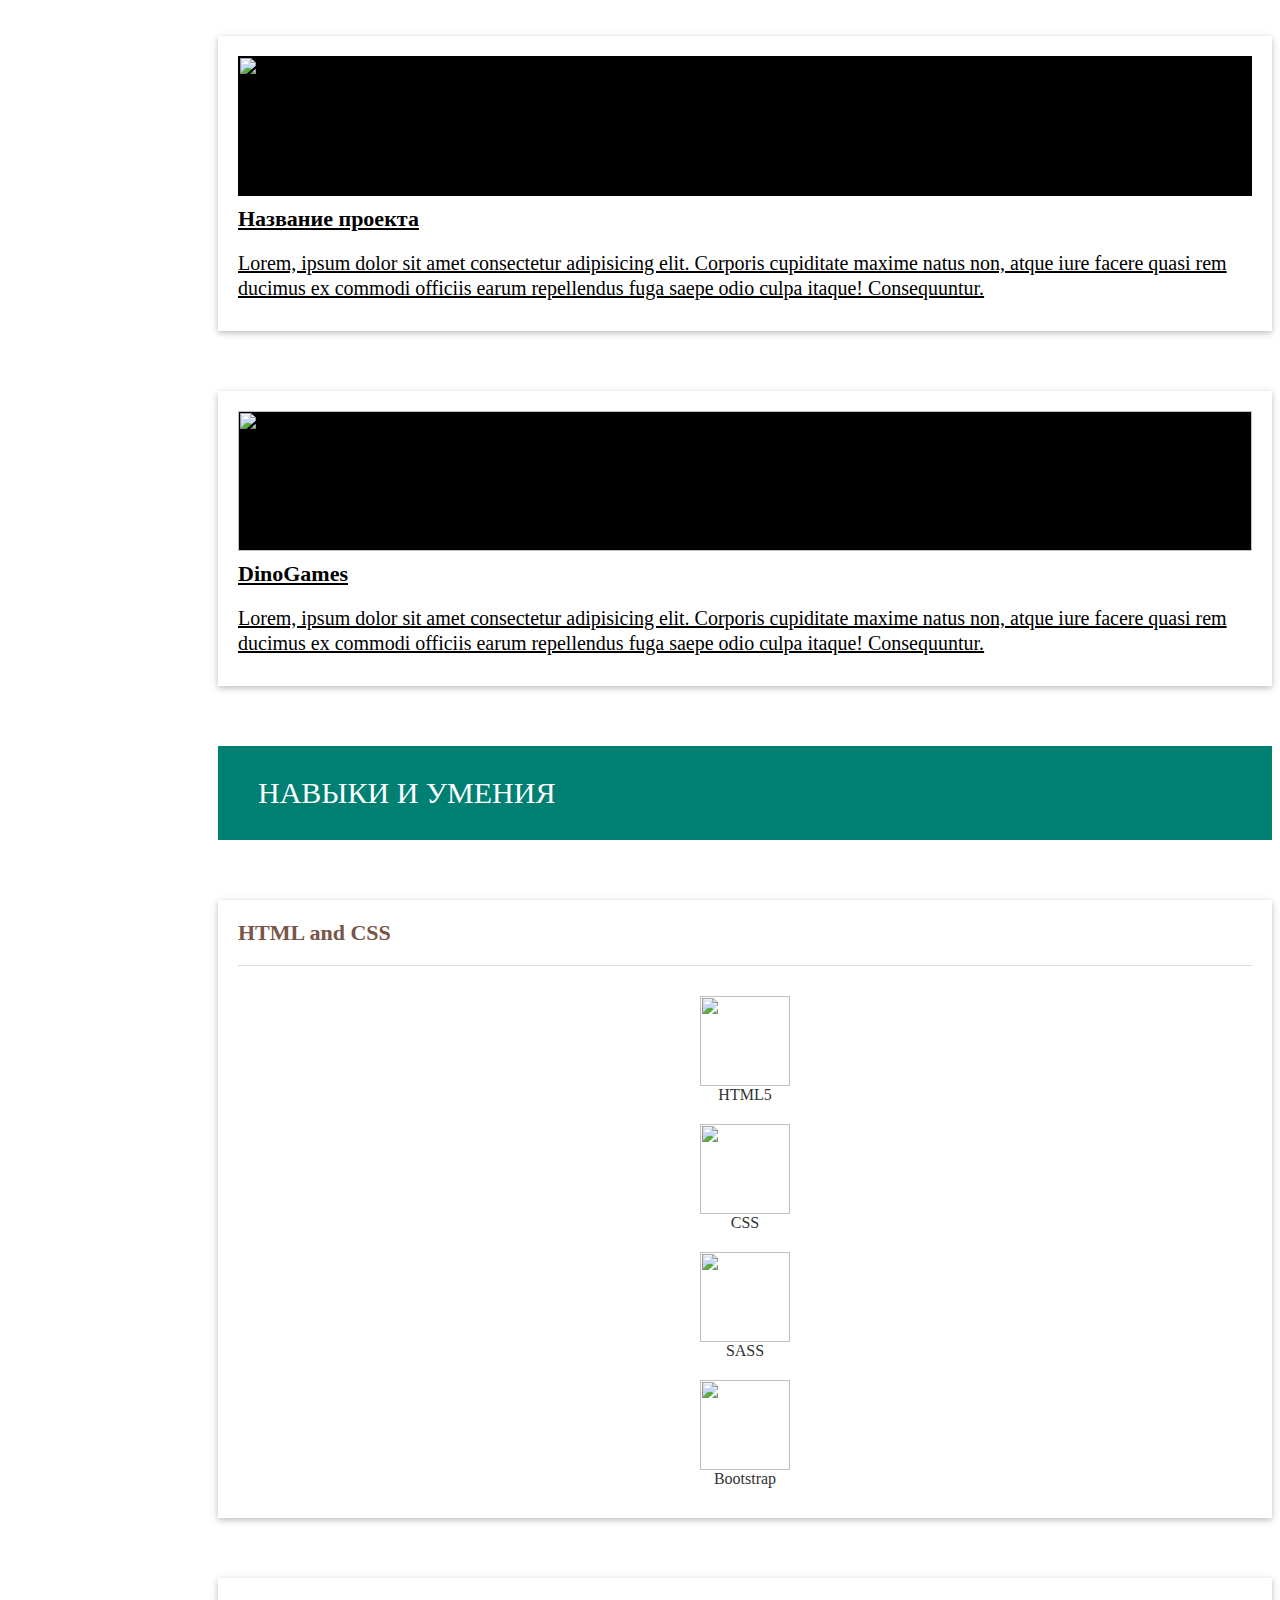
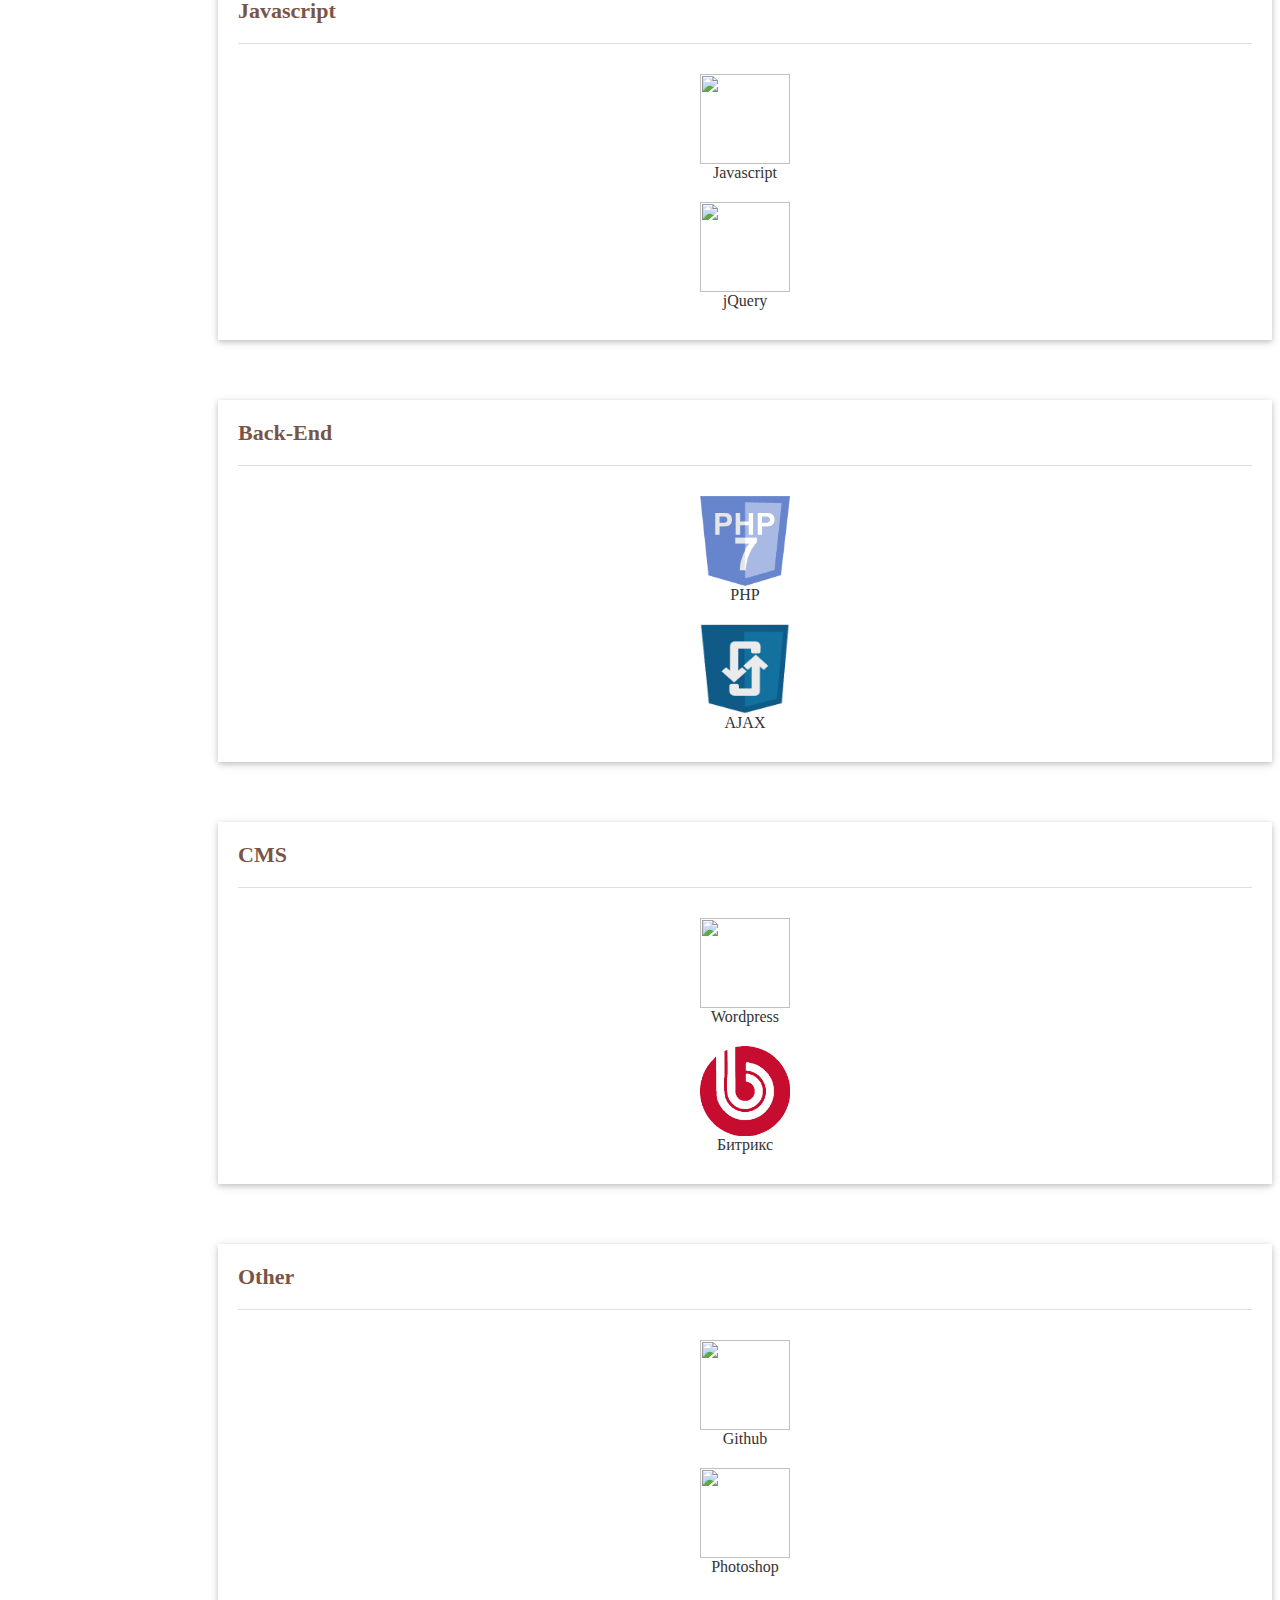
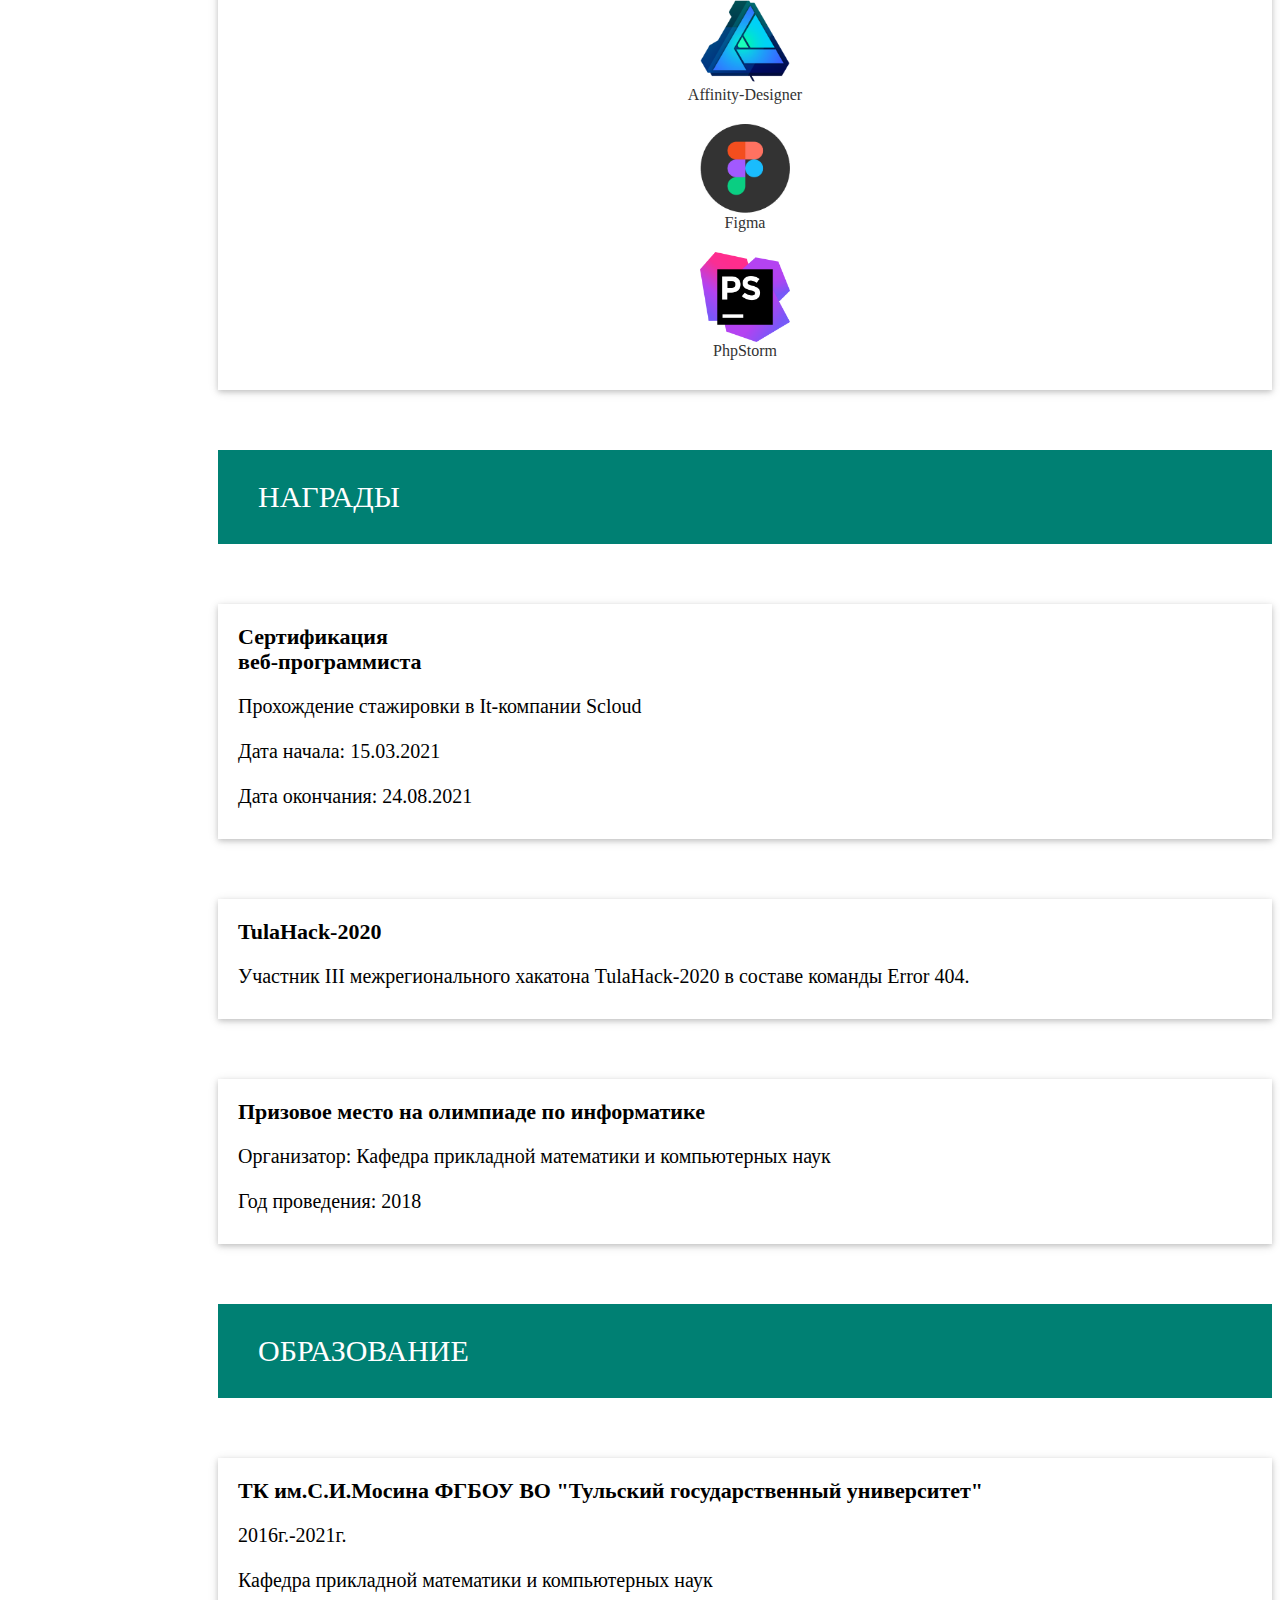
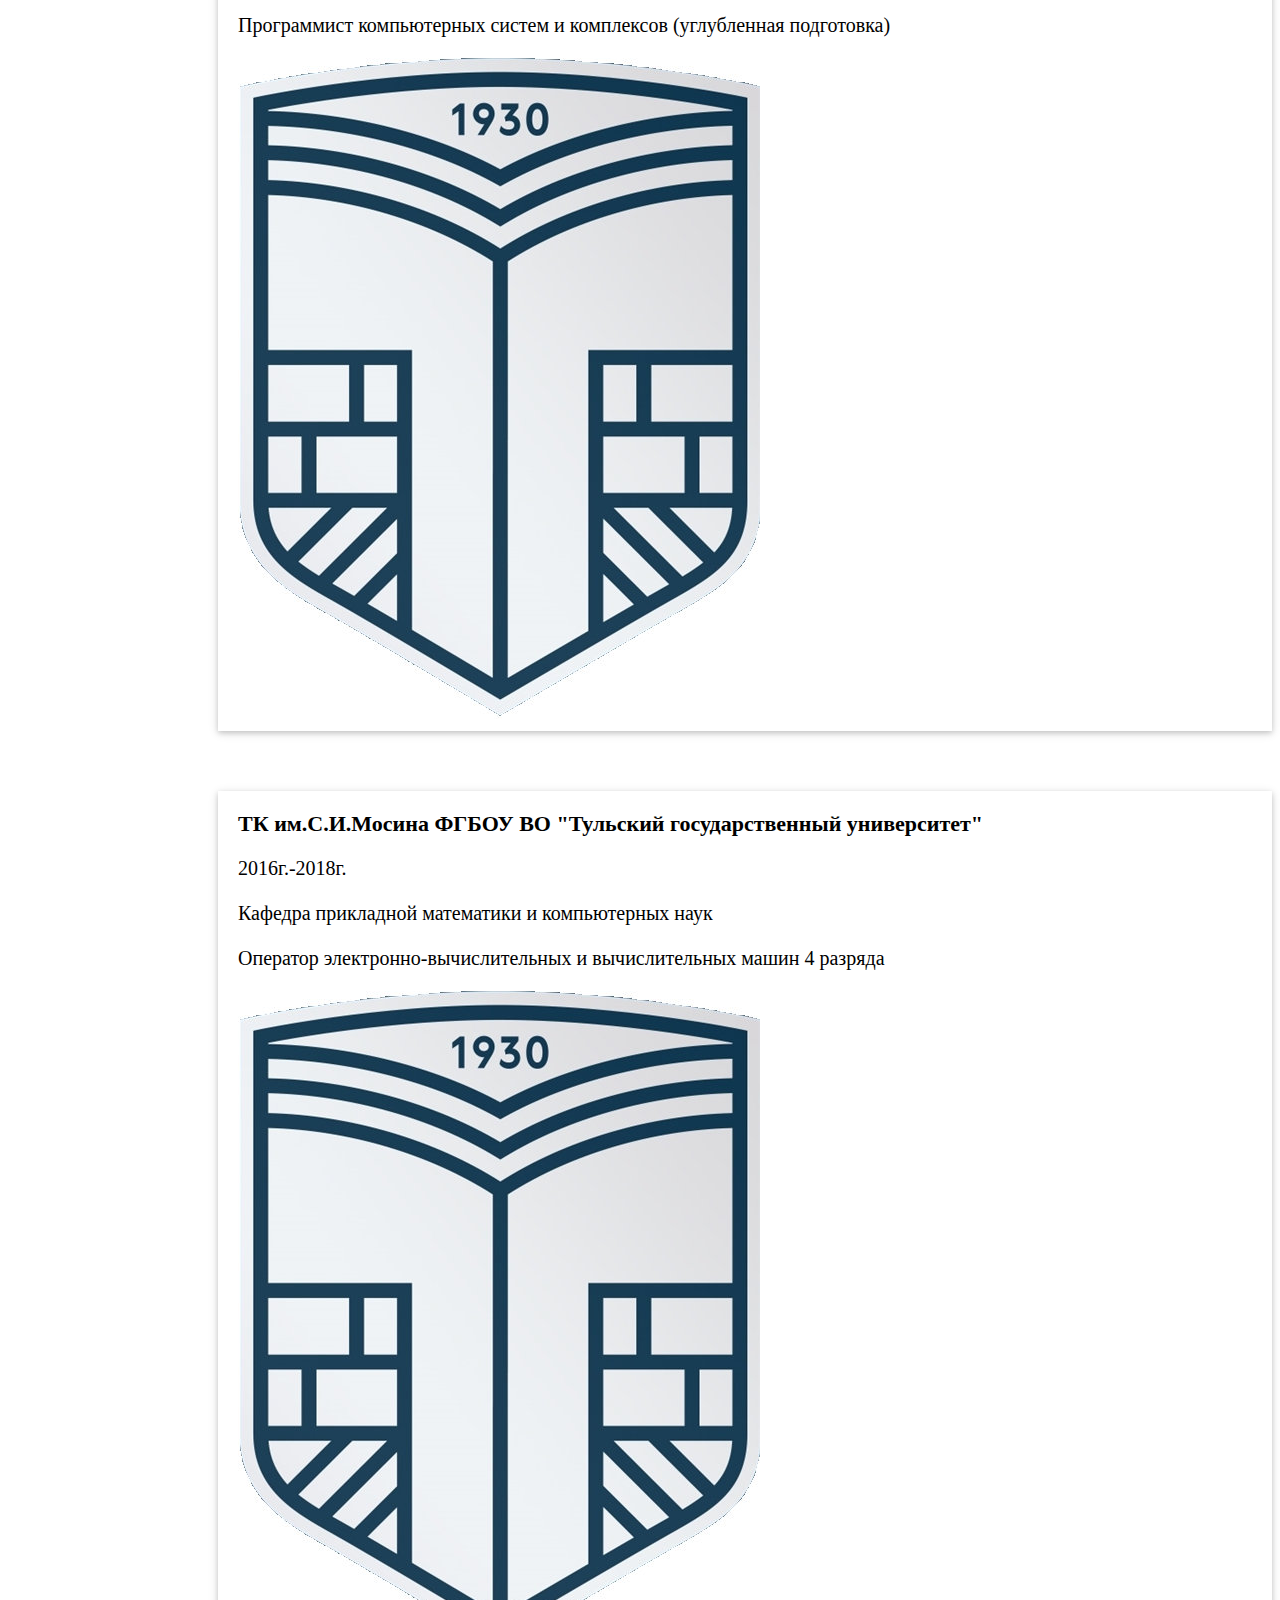
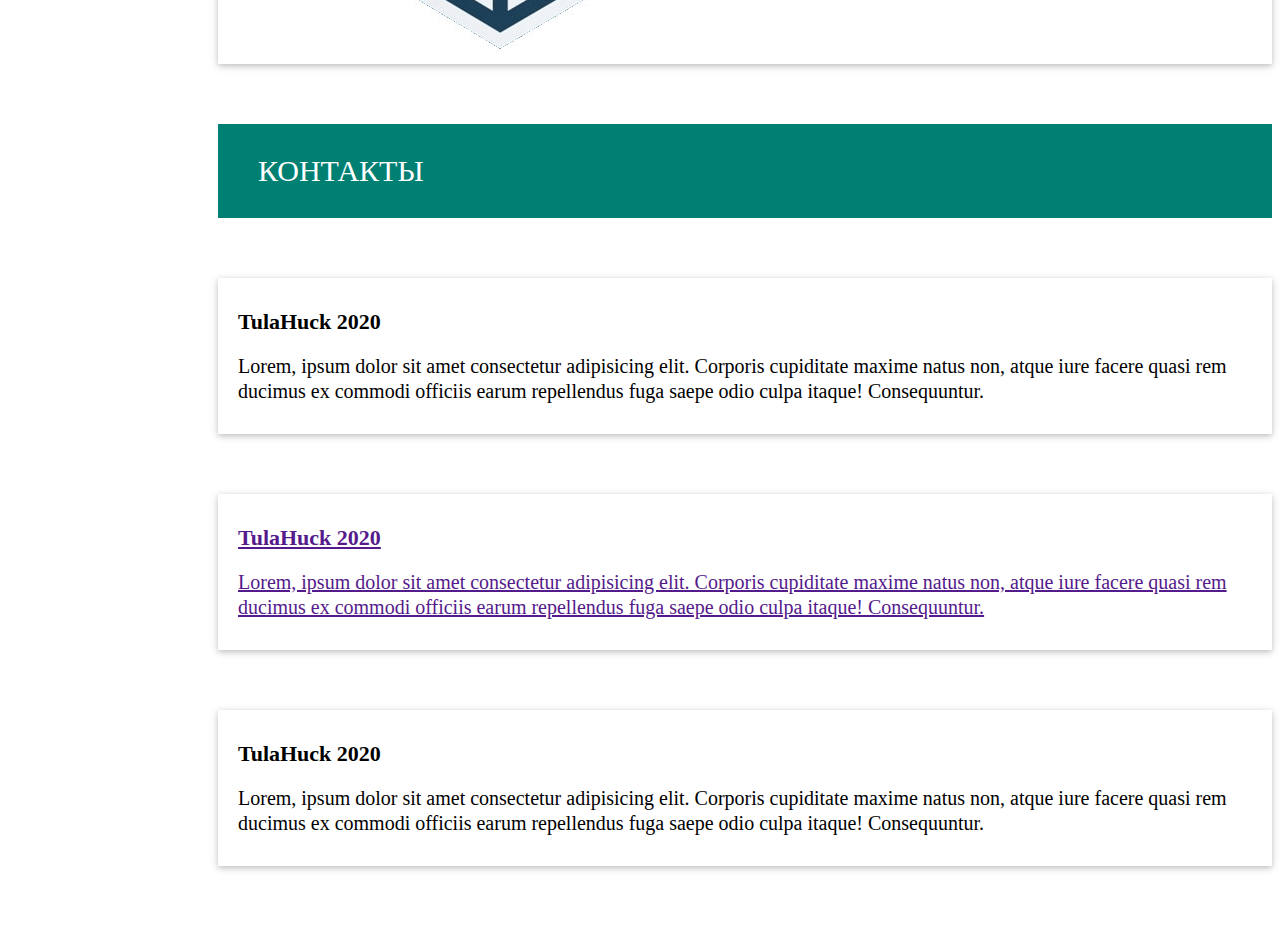
==== commit e755e3db: "Верстка блоков" ====
--- a/index.html
+++ b/index.html
@@ -11,9 +11,6 @@
 </head>
 
 <body>
-	<!-- <div class="list_games">
-		<a href="site\dinoGames.html">DinoGames</a>	
-	</div>	 -->
 
 	<nav>
 		<ul class="nav__list">
@@ -113,21 +110,22 @@
 		<section id="intro" class="section scrollspy full-height">
 			<div class="overlay"></div>
 			<div class="container">
-				<h2>
-					Я хочу <span class="teal"> что </span><br>то
-					<span class="underline">изменить </span>.
-				</h2>
+				<div class="intro__textPositeon">
+					<h1>
+						Бесконечность <span class="teal">не  предел !</span>
+					</h1>
+				</div>
 			</div>
 		</section>
 
 		<section id="about" class="section scrollspy">
-			<h3 class="about__title page-title white-text teal">Обо мне</h3>
-			<div class="container flow-text">
+			<h3 class="about__title teal">Обо мне</h3>
+			<div class="container about__margin">
 				<blockquote>
-					<h2>
-						Целеустремленный веб-разработчик широкого спектра с ответственностью к оптимизации кода и
+					<h1 class="about__titleText">
+						Целеустремленный веб-разработчик широкого спектра с ответственностью к выполнению задач и
 						внимательностью к совместной работе и обучению.
-					</h2>
+					</h1>
 				</blockquote>
 				<p>
 					С самого начала профессионального пути я всегда уделял внимание тому,
@@ -143,26 +141,164 @@
 					навыки.
 				</p>
 				<p>
-					<strong>Текущие цели</strong>:&nbsp;<a
-						aria-label="Navigate to the Inclusive Design Patterns homepage"
-						href="https://www.smashingmagazine.com/inclusive-design-patterns/">Javascript</a>&nbsp;//&nbsp;<a
-						aria-label="Navigate to the Full Stack React homepage" href="">Jquery</a>&nbsp;//&nbsp;<a
-						aria-label="Navigate to the article &quot;Scalable CSS&quot;"
-						href="https://mrmrs.github.io/writing/2016/03/24/scalable-css/">CMS Битрикс</a>
+					<strong>Текущие&nbsp;цели</strong>: <a
+						href=" ">AngularJS</a>&nbsp;//&nbsp;<a
+					    href=" ">React</a>&nbsp;//&nbsp;<a
+						href=" "> CMS Битрикс</a>
 				</p>
 			</div>
 		</section>
 
 		<section id="Experience">
 			<h3 class="about__title page-title white-text teal">Опыт</h3>
+			<div class="container">
+				<div class="col">
+					<div class="cardGroup">
+						<div class="cardGroup__logo">
+							<img class="cardGroup__iconService" src="/Images/servisCloud.svg" alt="servisCloud">
+						</div>
+						<div>
+							<h4>Веб-разработчик (Стажер)</h4>
+							<p>Участие в разработке и поддержке сайта, создание компонентов, разделов, на CMS 1Сбитрикс, проходил практику 5 курс</p>
+							<p><strong>Стек:</strong>  PHP, JS, Scss, CMS Битрикс, jQuery, Gulp, Gitlab, PhpStorm</p>
+						</div>
+						<p>Апрель 2021 — август 2021</p>
+					</div>
+				</div>
+				<div class="col">
+					<div class="cardGroup">
+						<div class="cardGroup__logo">
+							<img class="cardGroup__iconRutego" src="Images\rutego.svg" alt="Rutego">
+						</div>
+						<div>
+							<h4>Практикант</h4>
+							<p>Участие в разработке, углубленное изучение специальности, верстка, изучение технологий связанных с разработкой сайтов, проходил практику 4 курс</p>
+							<p><strong>Стек:</strong> PHP, JS, Less, Vscode, Affinity-Designer</p>
+						</div>
+						<p>Апрель 2020 — июнь 2020</p>
+					</div>
+				</div>
+				<div class="col">
+					<div class="cardGroup">
+						<div class="cardGroup__logo">
+							<img class="cardGroup__iconRutego" src="Images\rutego.svg" alt="Rutego">
+						</div>
+						<div>
+							<h4>Практикант</h4>
+							<p>Участие в разработке, обучение специальности, проходил практику 3 курс</p>
+							<p><strong>Стек:</strong> HTML, CSS, Vscode</p>
+						</div>
+						<p>Апрель 2019 — июнь 2019</p>
+					</div>
+				</div>
+			</div>
 		</section>
 
 		<section id="Projects">
 			<h3 class="about__title page-title white-text teal">Проекты</h3>
+			<div class="container">
+				<div class="row">
+					<div class="col">
+						<div class="cardGroup">
+							<a href="" class="projects__link">
+								<img src="" class="projects__img" alt="">
+								<div>
+									<h4>Название проекта</h4>
+									<p>Lorem, ipsum dolor sit amet consectetur adipisicing elit. Corporis cupiditate
+										maxime natus non, atque iure facere quasi rem ducimus ex commodi officiis earum
+										repellendus fuga saepe odio culpa itaque! Consequuntur.</p>
+								</div>
+							</a>
+						</div>
+					</div>
+					<div class="col">
+						<div class="cardGroup">
+							<a href="" class="projects__link">
+								<img src="" class="projects__img" alt="">
+								<div>
+									<h4>Название проекта</h4>
+									<p>Lorem, ipsum dolor sit amet consectetur adipisicing elit. Corporis cupiditate
+										maxime natus non, atque iure facere quasi rem ducimus ex commodi officiis earum
+										repellendus fuga saepe odio culpa itaque! Consequuntur.</p>
+								</div>
+							</a>
+						</div>
+					</div>
+					<div class="col">
+						<div class="cardGroup">
+							<a href="" class="projects__link">
+								<img src="" class="projects__img" alt="">
+								<div>
+									<h4>Название проекта</h4>
+									<p>Lorem, ipsum dolor sit amet consectetur adipisicing elit. Corporis cupiditate
+										maxime natus non, atque iure facere quasi rem ducimus ex commodi officiis earum
+										repellendus fuga saepe odio culpa itaque! Consequuntur.</p>
+								</div>
+							</a>
+						</div>
+					</div>
+					<div class="col">
+						<div class="cardGroup">
+							<a href="" class="projects__link">
+								<img src="" class="projects__img" alt="">
+								<div>
+									<h4>Название проекта</h4>
+									<p>Lorem, ipsum dolor sit amet consectetur adipisicing elit. Corporis cupiditate
+										maxime natus non, atque iure facere quasi rem ducimus ex commodi officiis earum
+										repellendus fuga saepe odio culpa itaque! Consequuntur.</p>
+								</div>
+							</a>
+						</div>
+					</div>
+				</div>
+			</div>
 		</section>
 
 		<section id="Games">
 			<h3 class="about__title page-title white-text teal">Игровые проекты</h3>
+			<div class="container">
+				<div class="row">
+					<div class="col">
+						<div class="cardGroup">
+							<a href="" class="projects__link">
+								<img src="" class="projects__img" alt="">
+								<div>
+									<h4>Название проекта</h4>
+									<p>Lorem, ipsum dolor sit amet consectetur adipisicing elit. Corporis cupiditate
+										maxime natus non, atque iure facere quasi rem ducimus ex commodi officiis earum
+										repellendus fuga saepe odio culpa itaque! Consequuntur.</p>
+								</div>
+							</a>
+						</div>
+					</div>
+					<div class="col">
+						<div class="cardGroup">
+							<a href="" class="projects__link">
+								<img src="" class="projects__img" alt="">
+								<div>
+									<h4>Название проекта</h4>
+									<p>Lorem, ipsum dolor sit amet consectetur adipisicing elit. Corporis cupiditate
+										maxime natus non, atque iure facere quasi rem ducimus ex commodi officiis earum
+										repellendus fuga saepe odio culpa itaque! Consequuntur.</p>
+								</div>
+							</a>
+						</div>
+					</div>
+					<div class="col">
+						<div class="cardGroup">
+							<a href="site\dinoGames.html" class="projects__link">
+								<img src="" class="projects__img" alt="">
+								<div>
+									<h4>DinoGames</h4>
+									<p>Lorem, ipsum dolor sit amet consectetur adipisicing elit. Corporis cupiditate
+										maxime natus non, atque iure facere quasi rem ducimus ex commodi officiis earum
+										repellendus fuga saepe odio culpa itaque! Consequuntur.</p>
+								</div>
+							</a>
+						</div>
+					</div>
+				</div>
+			</div>
 		</section>
 
 		<section id="Skills">
@@ -252,44 +388,35 @@
 		<section id="Awards">
 			<h3 class="about__title page-title white-text teal">Награды</h3>
 			<div class="container">
-				<div class="row row-cols-1 row-cols-md-2 g-4">
-					<div class="col">
-					  <div class="card">
-						<img src="..." class="card-img-top" alt="...">
-						<div class="card-body">
-						  <h5 class="card-title">Название карточки</h5>
-						  <p class="card-text">This is a longer card with supporting text below as a natural lead-in to additional content. This content is a little bit longer.</p>
-						</div>
-					  </div>
-					</div>
-					<div class="col">
-					  <div class="card">
-						<img src="..." class="card-img-top" alt="...">
-						<div class="card-body">
-						  <h5 class="card-title">Название карточки</h5>
-						  <p class="card-text">This is a longer card with supporting text below as a natural lead-in to additional content. This content is a little bit longer.</p>
-						</div>
-					  </div>
-					</div>
-					<div class="col">
-					  <div class="card">
-						<img src="..." class="card-img-top" alt="...">
-						<div class="card-body">
-						  <h5 class="card-title">Название карточки</h5>
-						  <p class="card-text">This is a longer card with supporting text below as a natural lead-in to additional content.</p>
-						</div>
-					  </div>
-					</div>
-					<div class="col">
-					  <div class="card">
-						<img src="..." class="card-img-top" alt="...">
-						<div class="card-body">
-						  <h5 class="card-title">Название карточки</h5>
-						  <p class="card-text">This is a longer card with supporting text below as a natural lead-in to additional content. This content is a little bit longer.</p>
-						</div>
-					  </div>
-					</div>
-				  </div>
+				<div class="row">
+					<div class="col">
+						<div class="cardGroup">
+							<div>
+								<h4>Сертификация <br> веб-программиста</h4>
+								<p>Прохождение стажировки в It-компании Scloud</p>
+								<p>Дата начала: 15.03.2021</p>
+								<p>Дата окончания: 24.08.2021</p>
+							</div>
+						</div>
+					</div>
+					<div class="col">
+						<div class="cardGroup">
+							<div>
+								<h4>TulaHack-2020</h4>
+								<p>Участник III межрегионального хакатона TulaHack-2020 в составе команды Error 404.</p>
+							</div>
+						</div>
+					</div>
+					<div class="col">
+						<div class="cardGroup">
+							<div>
+								<h4>Призовое место на олимпиаде по информатике</h4>
+								<p>Организатор: Кафедра прикладной математики и компьютерных наук</p>
+								<p>Год проведения: 2018</p>
+							</div>
+						</div>
+					</div>
+				</div>
 			</div>
 		</section>
 
@@ -299,7 +426,7 @@
 				<div class="row cardGroup">
 					<div class="col-sm-8 col-lg-10">
 						<h4>ТК им.С.И.Мосина ФГБОУ ВО "Тульский государственный университет"</h4>
-						<h6>2016г.-2021г.</h6>
+						<p>2016г.-2021г.</p>
 						<p>Кафедра прикладной математики и компьютерных наук</p>
 						<p>Программист компьютерных систем и комплексов (углубленная подготовка)</p>
 					</div>
@@ -309,8 +436,8 @@
 				</div>
 				<div class="row cardGroup">
 					<div class="col-sm-8 col-lg-10">
-						<h4>Тк им.С.И.Мосина ФГБОУ ВО "Тульский государственный университет"</h4>
-						<h6>2016г.-2018г.</h6>
+						<h4>ТК им.С.И.Мосина ФГБОУ ВО "Тульский государственный университет"</h4>
+						<p>2016г.-2018г.</p>
 						<p>Кафедра прикладной математики и компьютерных наук</p>
 						<p>Оператор электронно-вычислительных и вычислительных машин 4 разряда</p>
 					</div>
@@ -318,17 +445,53 @@
 						<img src="/Images/tulgu.jpg" class="img-fluid" alt="Tulgu">
 					</div>
 				</div>
-			
+
 			</div>
 		</section>
 
 		<section id="Contact">
 			<h3 class="about__title page-title white-text teal">Контакты</h3>
-		</section>
-
-		<section id="Blog">
-			<h3 class="about__title page-title white-text teal">Блог</h3>
-		</section>
+			<div class="container">
+				<div class="row">
+					<div class="col">
+						<div class="cardGroup">
+							<img src="" alt="">
+							<div>
+								<h4>TulaHuck 2020</h4>
+								<p>Lorem, ipsum dolor sit amet consectetur adipisicing elit. Corporis cupiditate maxime
+									natus non, atque iure facere quasi rem ducimus ex commodi officiis earum repellendus
+									fuga saepe odio culpa itaque! Consequuntur.</p>
+							</div>
+						</div>
+					</div>
+					<div class="col">
+						<div class="cardGroup">
+							<a href="">
+								<img src="" alt="">
+								<div>
+									<h4>TulaHuck 2020</h4>
+									<p>Lorem, ipsum dolor sit amet consectetur adipisicing elit. Corporis cupiditate
+										maxime natus non, atque iure facere quasi rem ducimus ex commodi officiis earum
+										repellendus fuga saepe odio culpa itaque! Consequuntur.</p>
+								</div>
+							</a>
+						</div>
+					</div>
+					<div class="col">
+						<div class="cardGroup">
+							<img src="" alt="">
+							<div>
+								<h4>TulaHuck 2020</h4>
+								<p>Lorem, ipsum dolor sit amet consectetur adipisicing elit. Corporis cupiditate maxime
+									natus non, atque iure facere quasi rem ducimus ex commodi officiis earum repellendus
+									fuga saepe odio culpa itaque! Consequuntur.</p>
+							</div>
+						</div>
+					</div>
+				</div>
+			</div>
+		</section>
+
 	</main>
 	<script src="js/script.js"></script>
 </body>
--- a/style.css
+++ b/style.css
@@ -1,7 +1,3 @@
-*{
-    margin: 0;
-}
-
 html{
     font-size: 10px;
 }
@@ -30,20 +26,48 @@
 }
 
 a:hover{
-    color: var(--black-color);
+    color: var(--about-color);
     text-decoration: none;
 }
 
 main{
     background: url(/Images/bg.png) repeat;
     height: 100%;
-    padding-left: 190px;
+    padding-left: 21rem;
+}
+
+h1 {
+    font-size: 4rem; 
+    line-height: 4.5rem;
+}
+
+h2 {
+    font-size: 3rem;
+    line-height: 3.5rem;
+    margin: 0 0 1.5rem 0;
+}
+
+h3 {
+    font-weight: 200;
+    margin-bottom: 6rem;
+    padding: 3rem 4rem;
+    text-transform: uppercase;
+}
+h4 {
+    font-size: 2.2rem;
+    line-height: 2.5rem;
+    margin: 0 0 1rem 0;
+}
+p{
+    font-size: 2rem;
+    line-height: 2.5rem;
+
 }
 
 .nav__list{
     left: 0;
     position: fixed;
-    width: 19rem;
+    width: 21rem;
     height: 100%;
     background-color: var(--white-color);
 }
@@ -52,7 +76,7 @@
     background-color: var(--liteGray-color);
     border-bottom: 1px solid var(--gray-color);
     box-sizing: content-box;
-    min-height: 90px;
+    min-height: 9rem;
     padding: 3rem 3rem 4rem;
     display: flex;
     justify-content: center;
@@ -151,6 +175,13 @@
     position: relative;
 }
 
+.intro__textPositeon{
+    min-height: 84vh;
+    display: flex;
+    justify-content: center;
+    align-items: center;
+}
+
 .full-height {
     height: 100vh;
 }
@@ -173,27 +204,10 @@
     top: 0;
 }
 
-h2 {
-    font-size: 3.56rem;
-    line-height: 3.916rem;
-    margin: 1.78rem 0 1.424rem 0;
-}
-
-h3 {
-    font-weight: 200;
-    margin-bottom: 60px;
-    margin-top: 0;
-    padding: 30px 40px;
-    text-transform: uppercase;
-}
-h4 {
-    font-size: 2.28rem;
-    line-height: 2.508rem;
-    margin: 1.14rem 0 0.912rem 0;
-}
-
 #intro.section .teal {
-    padding: 0 10px;
+    padding: 0.3rem 1rem;
+    display: flex;
+    justify-content: center;
 }
 
 .teal {
@@ -209,9 +223,47 @@
     margin-bottom: 6rem;
 }
 
+.about__titleText{
+    font-size: 3rem;
+    line-height: 4rem;
+    margin-bottom: 3rem;
+}
+
+.about__margin{
+    margin-bottom: 8rem;
+}
+
+.cardGroup__logo{
+    margin-bottom: 2rem;
+}
+
+.cardGroup__iconService{
+    width: 7rem;
+}
+
+.cardGroup__iconRutego{
+    width: 10.5rem;
+}
+
+/*section games*/
+.projects__img{
+    width: 100%;
+    height: 14rem;
+    background: black;
+    margin-bottom: 1rem;
+}
+.projects__link{
+    display: block;
+    color: black;
+    transition: all 0.3s ease-out;
+}
+.projects__link:hover{
+    color: #008073;
+}
+
 /*section skills*/
 .cardGroup {
-    margin-bottom: 60px;
+    margin-bottom: 6rem;
     background-color: var(--white-color);
     padding: 2rem 2rem 1rem 2rem;
     -webkit-box-shadow: 0 2px 5px 0 rgb(0 0 0 / 16%), 0 2px 10px 0 rgb(0 0 0 / 12%);
@@ -222,8 +274,8 @@
  .card__title{
     color: #795548;
     border-bottom: 1px solid #ddd;
-    margin-bottom: 30px;
-    padding-bottom: 20px;
+    margin-bottom: 3rem;
+    padding-bottom: 2rem;
 }
 
 .card__item{
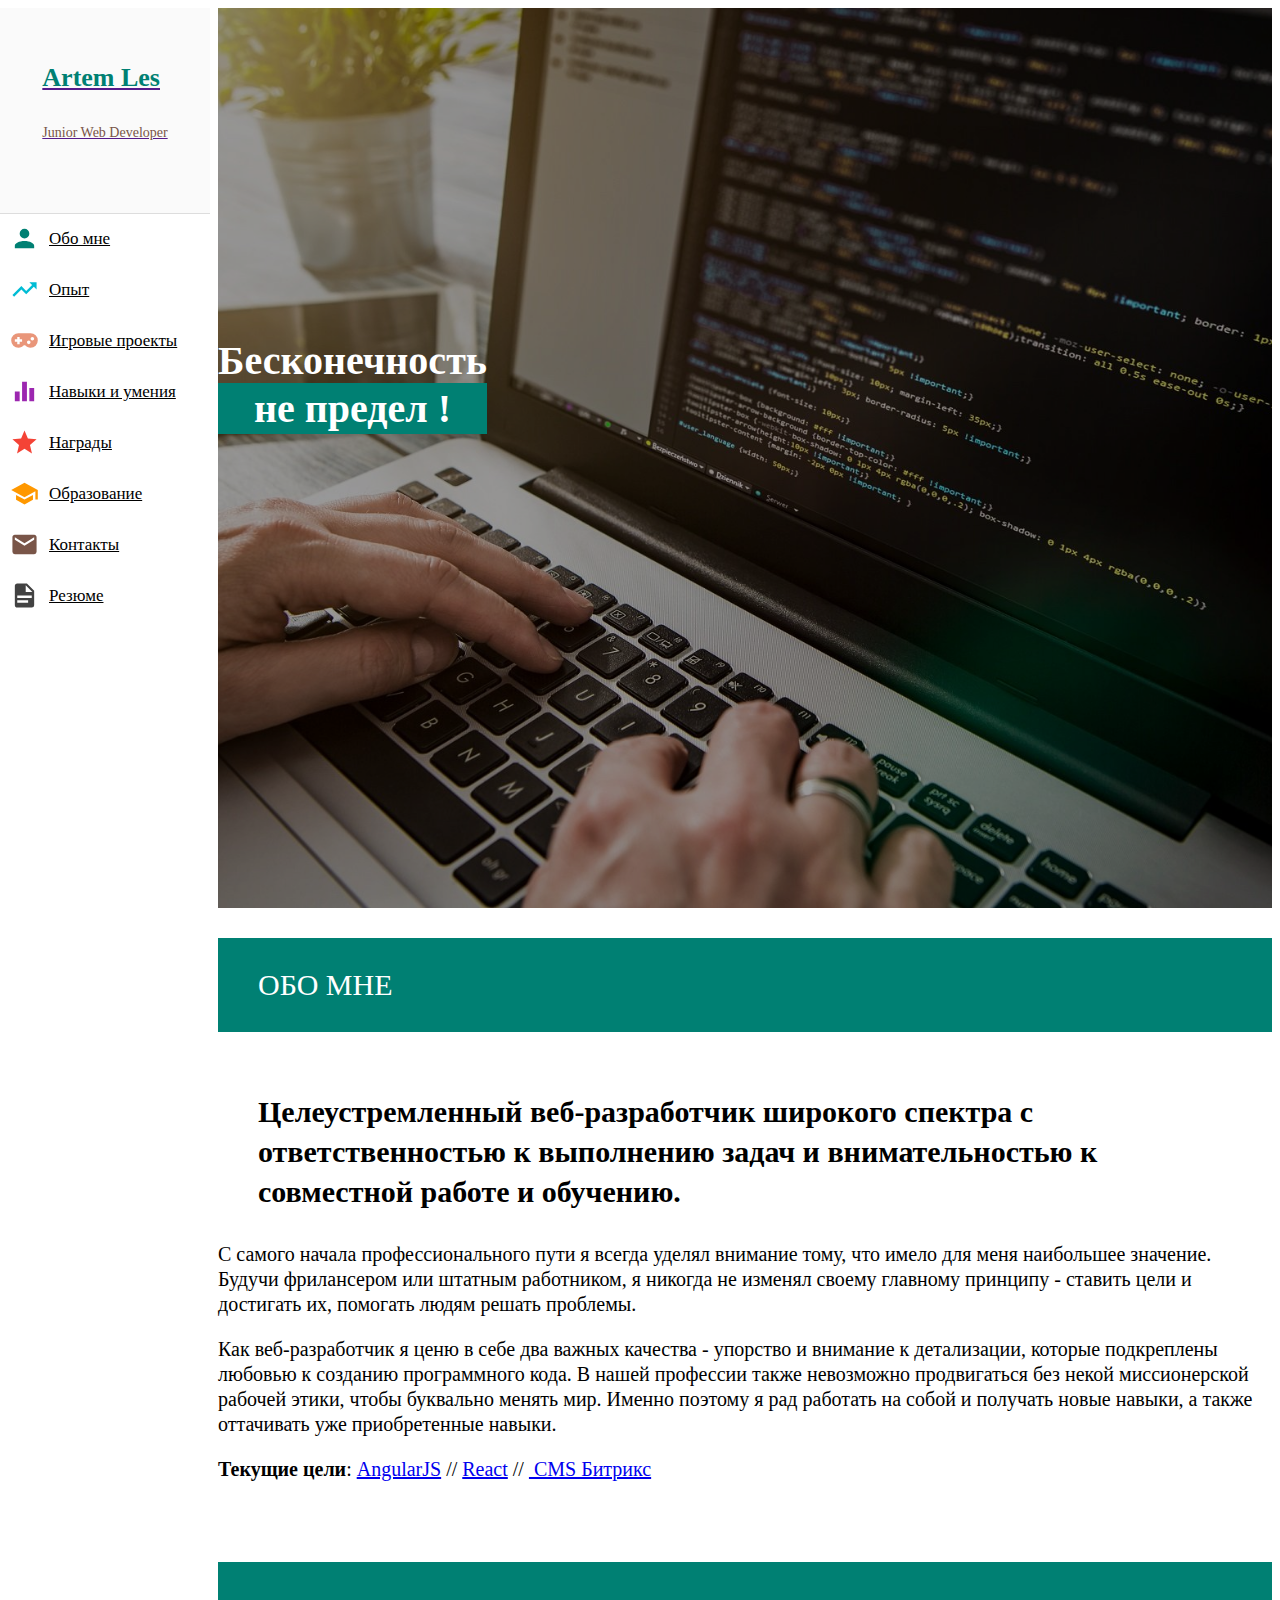
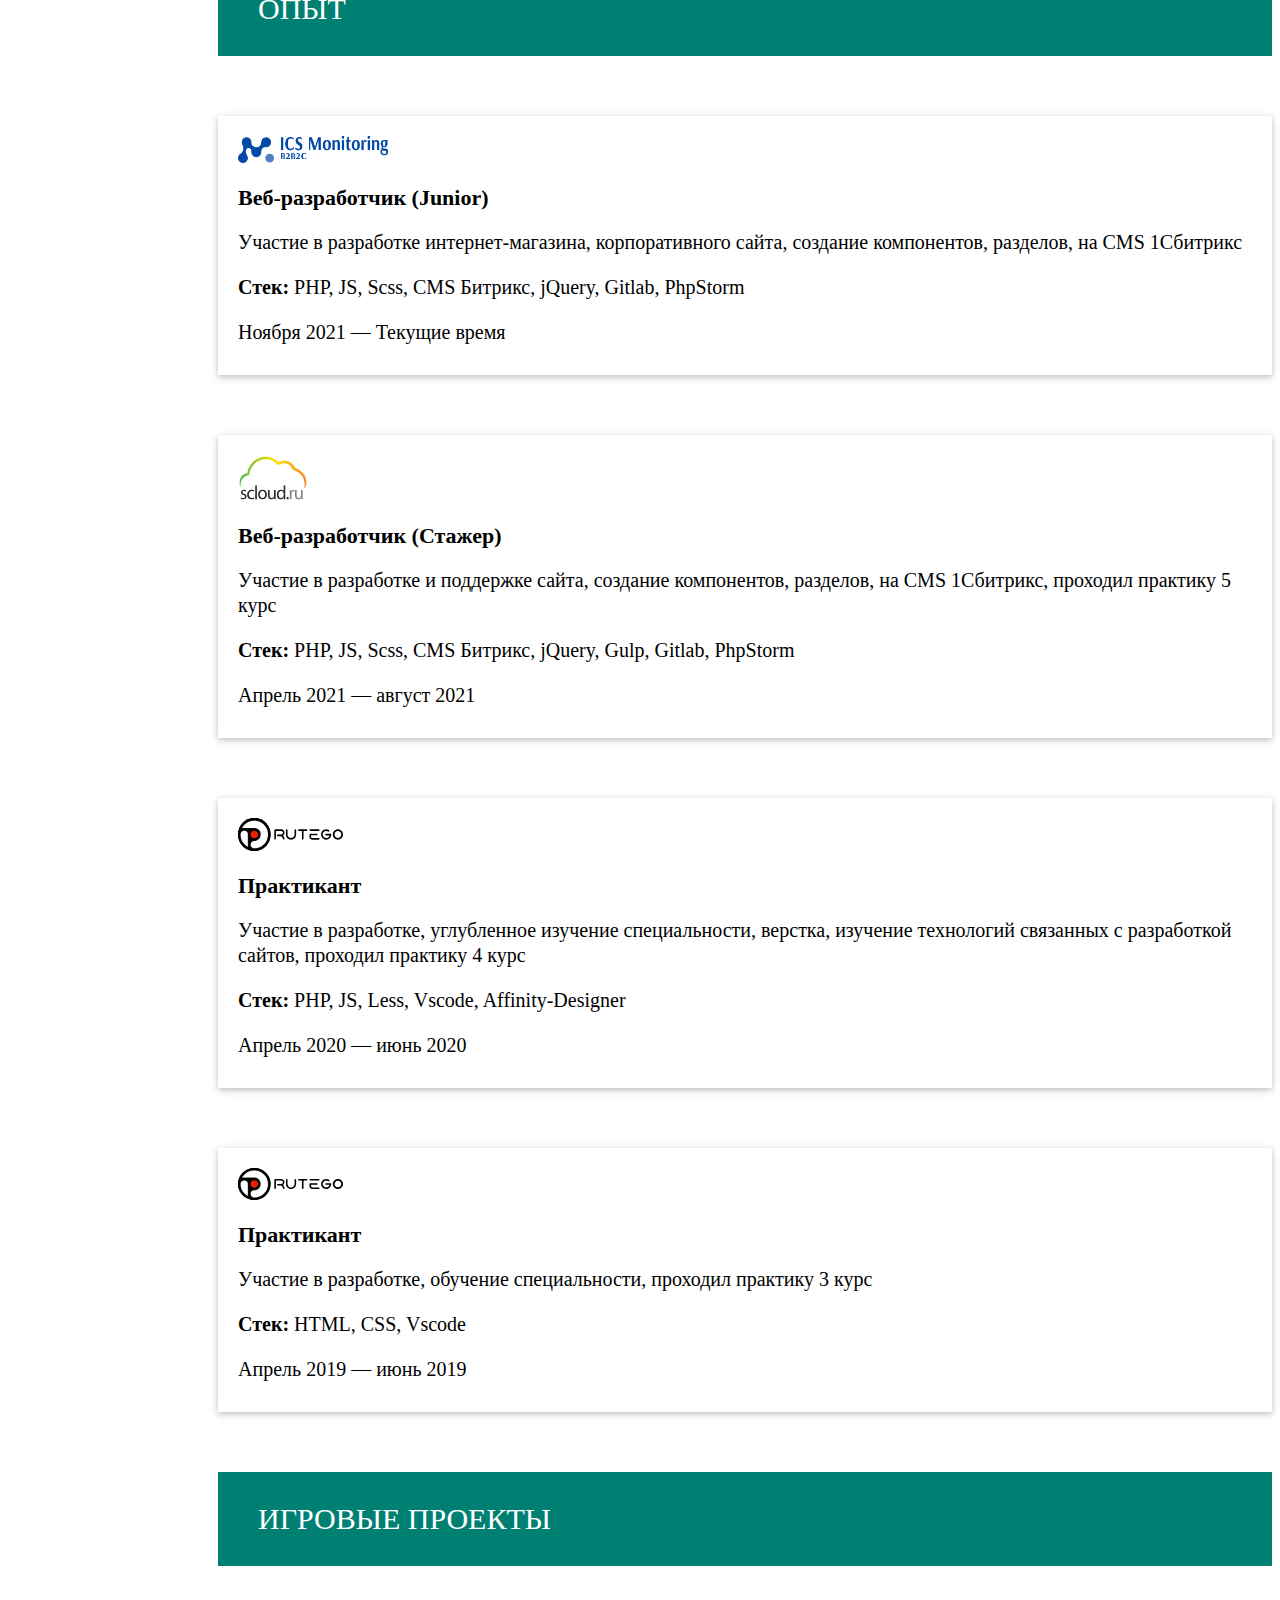
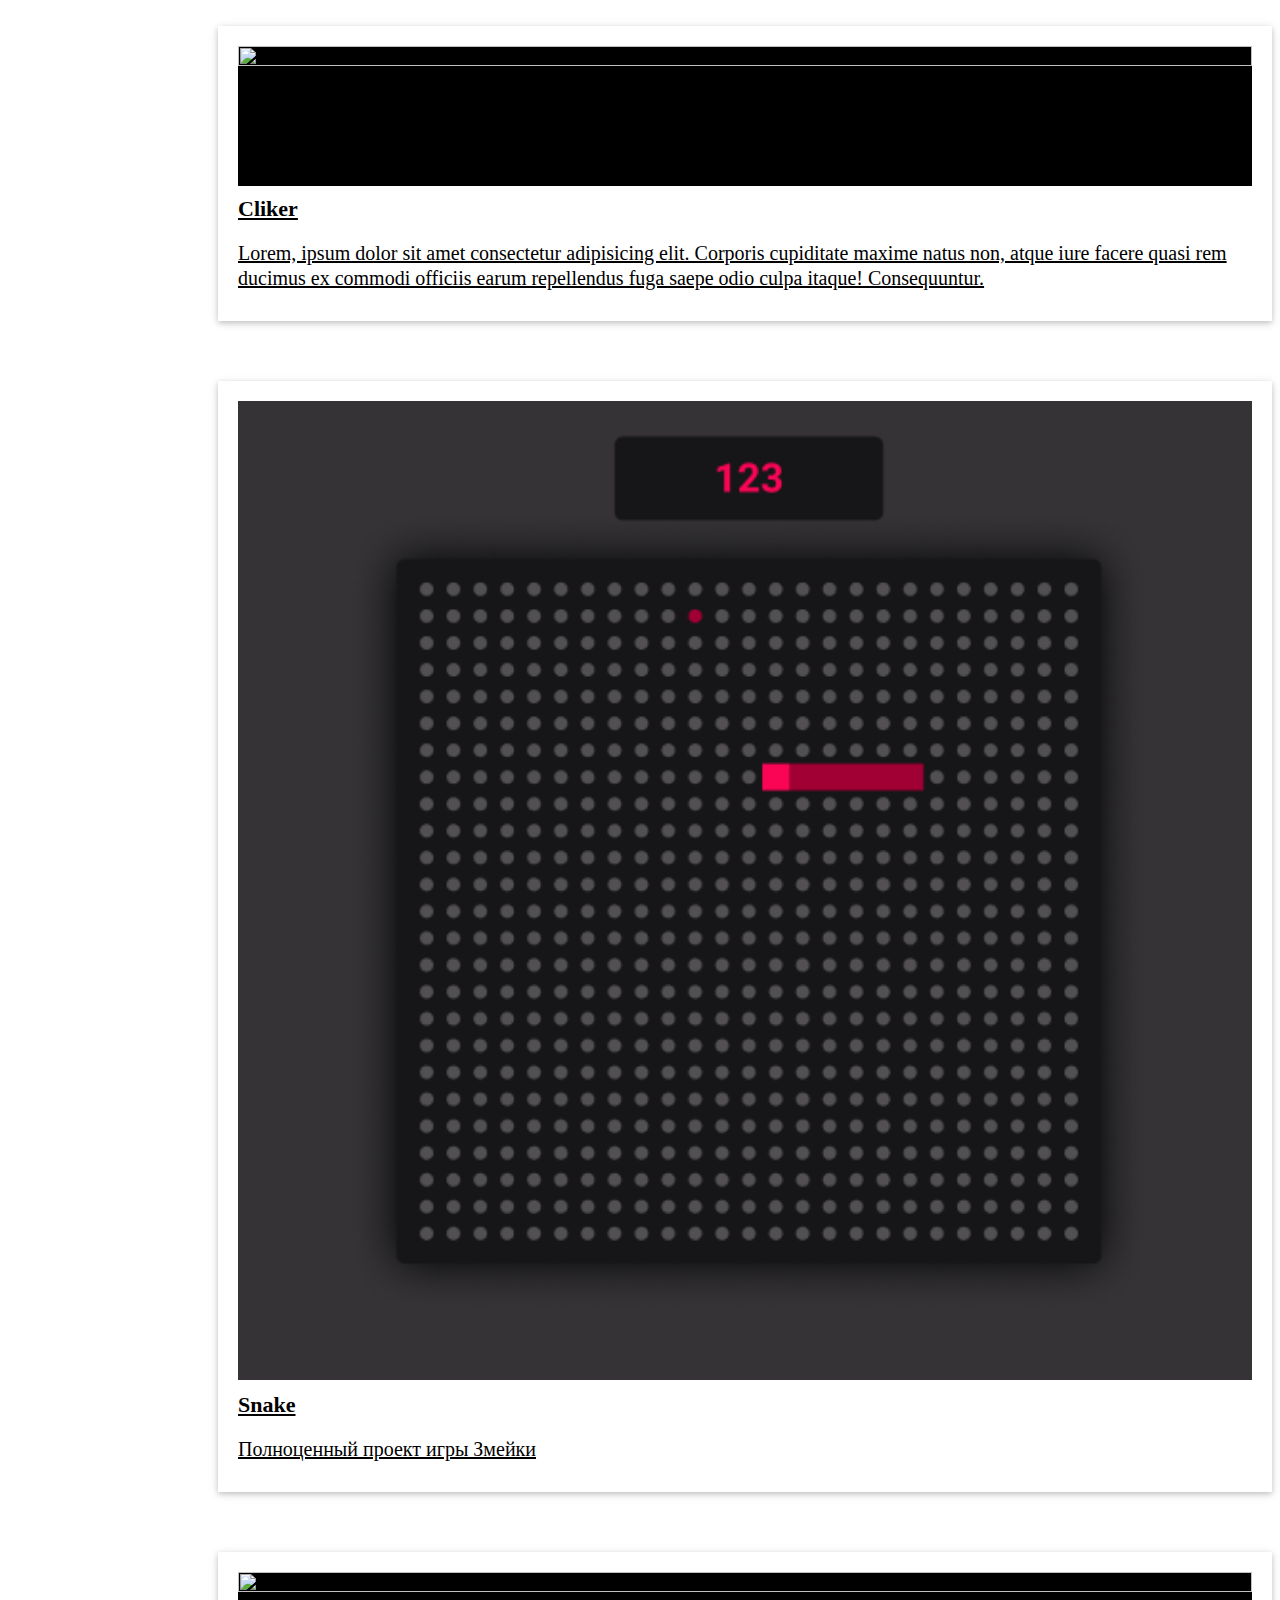
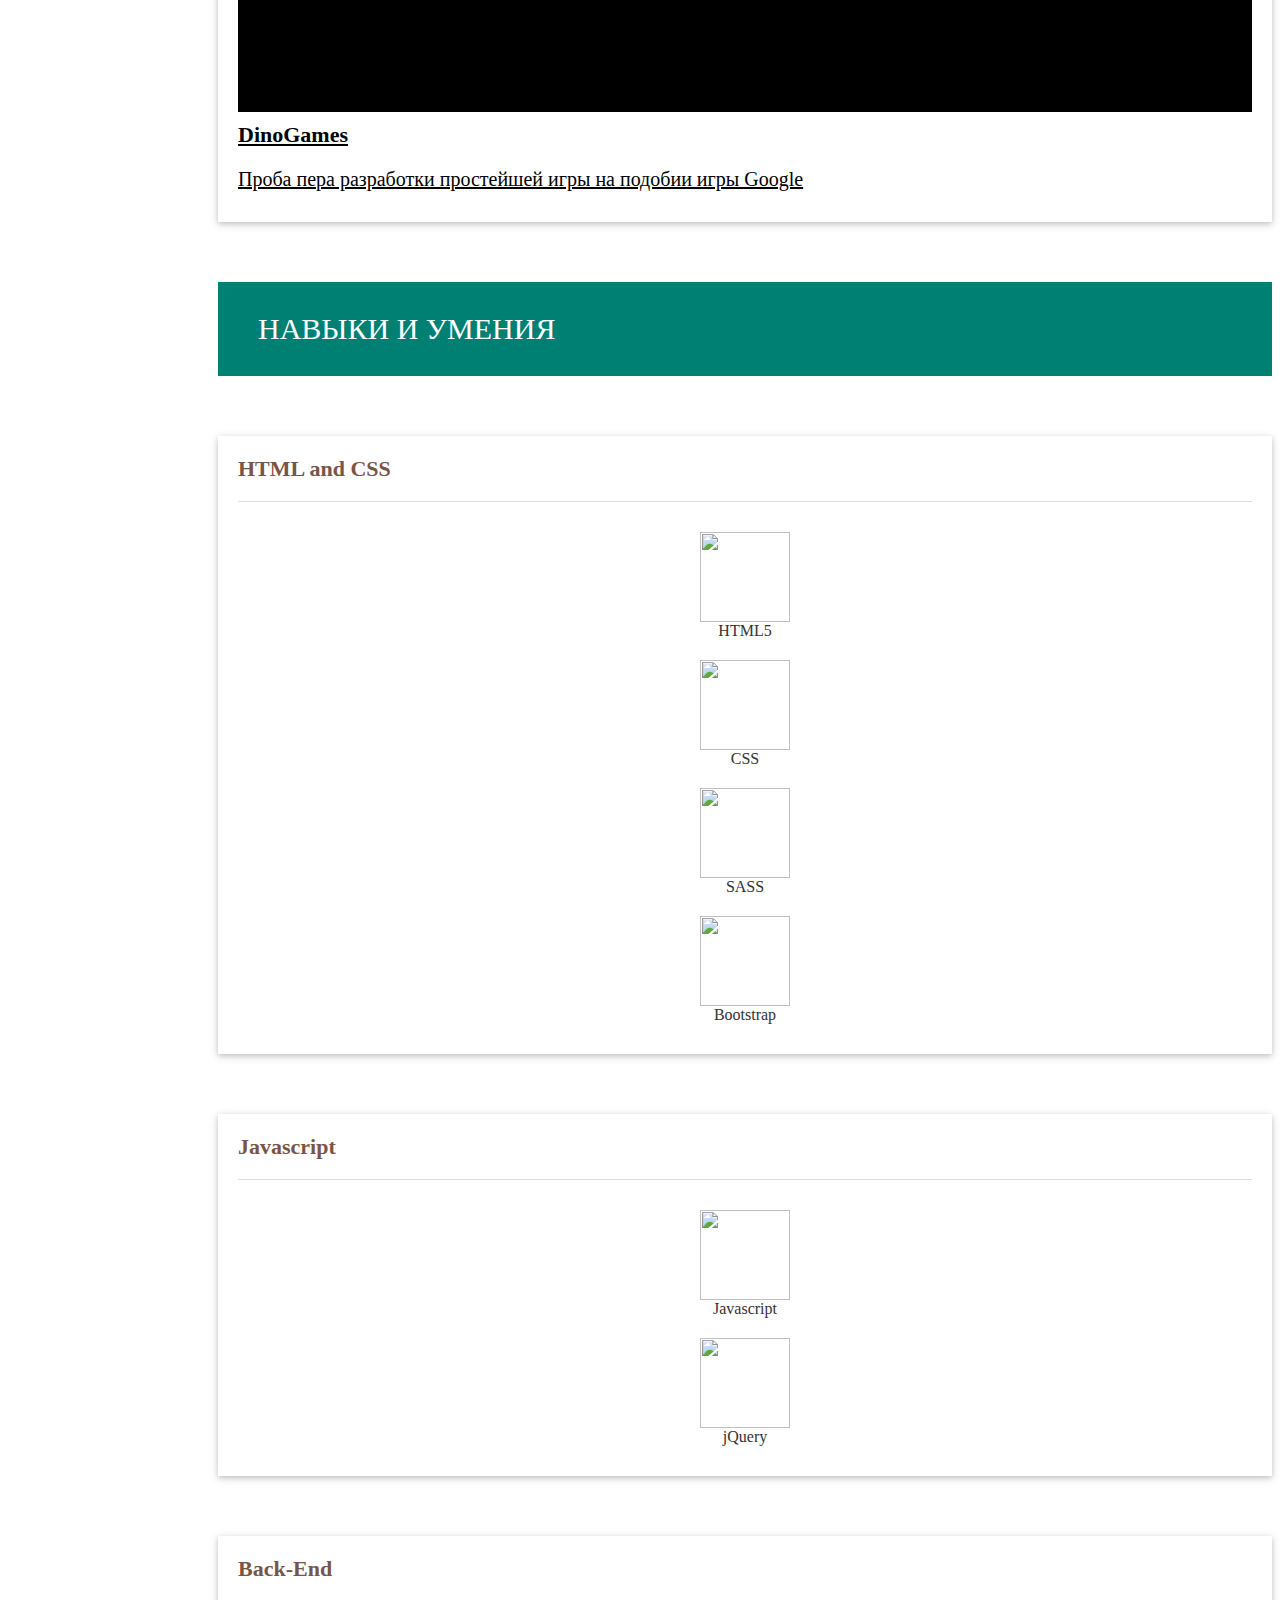
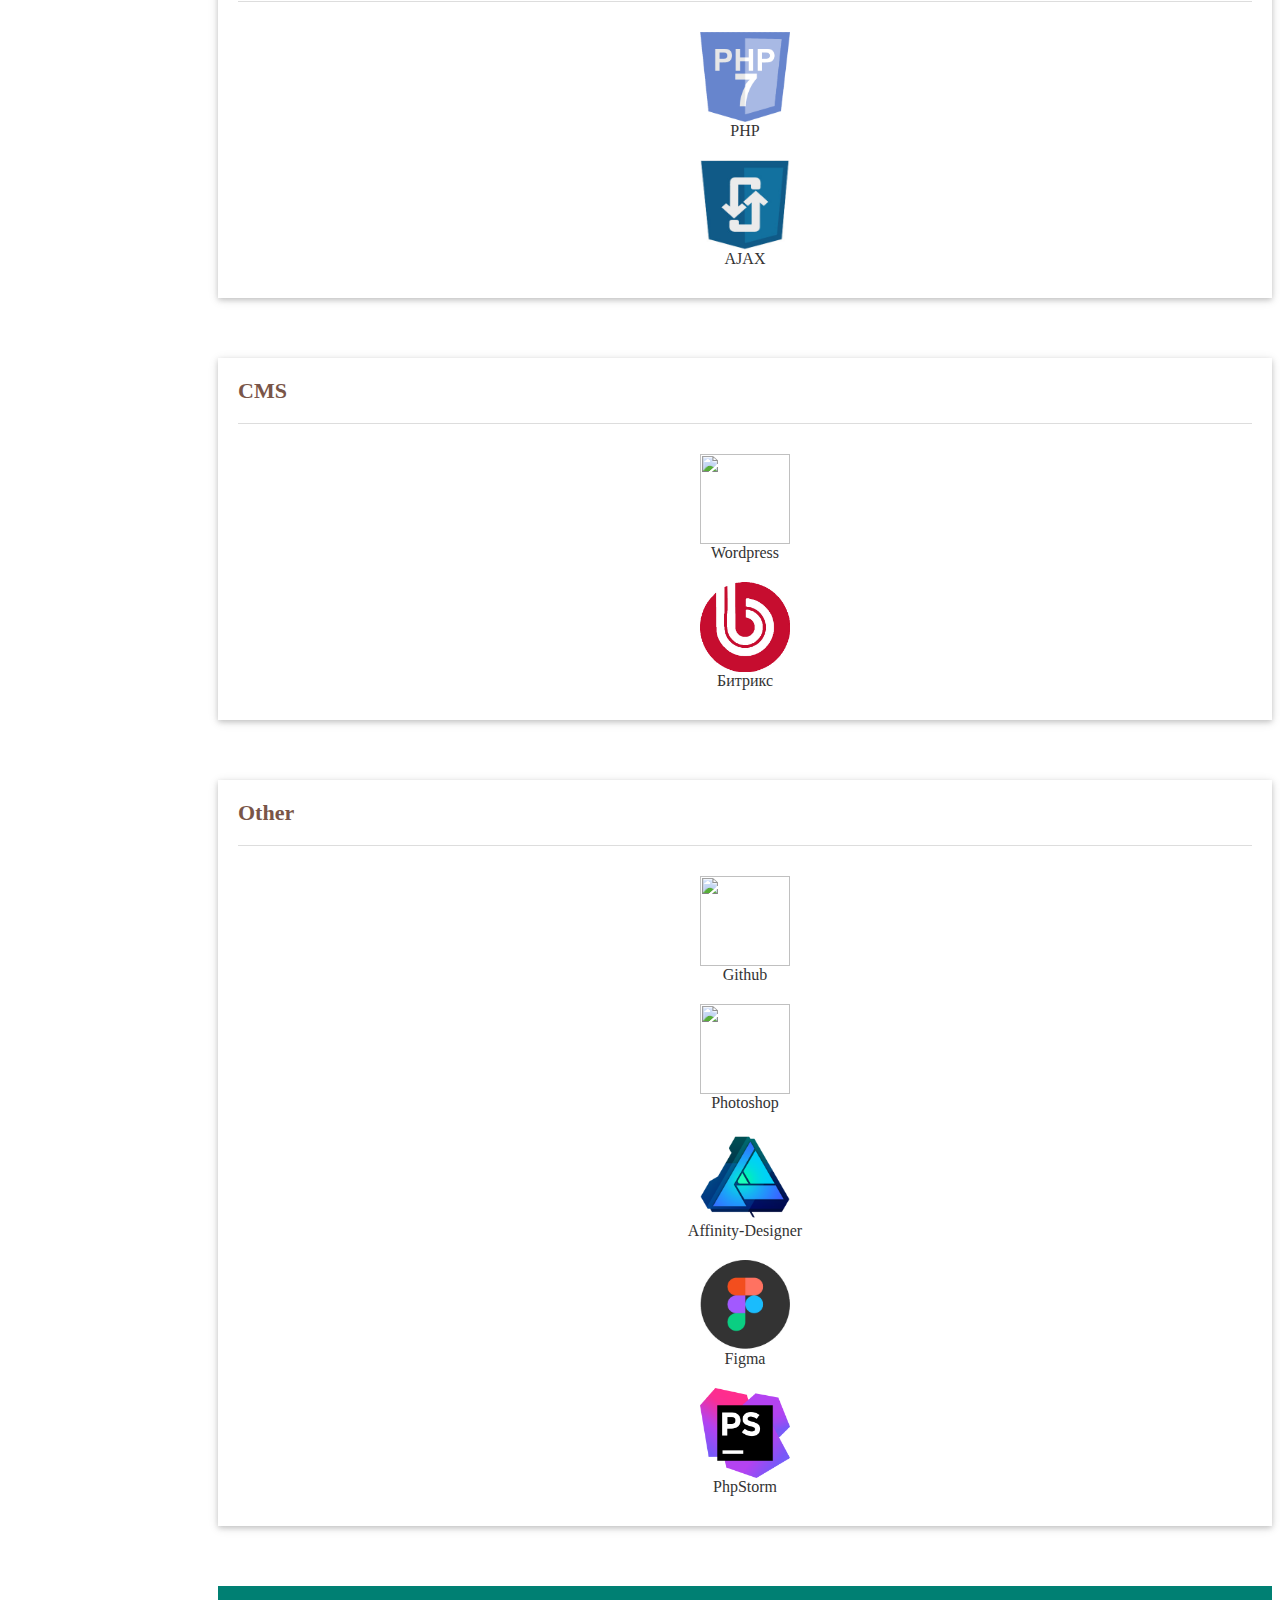
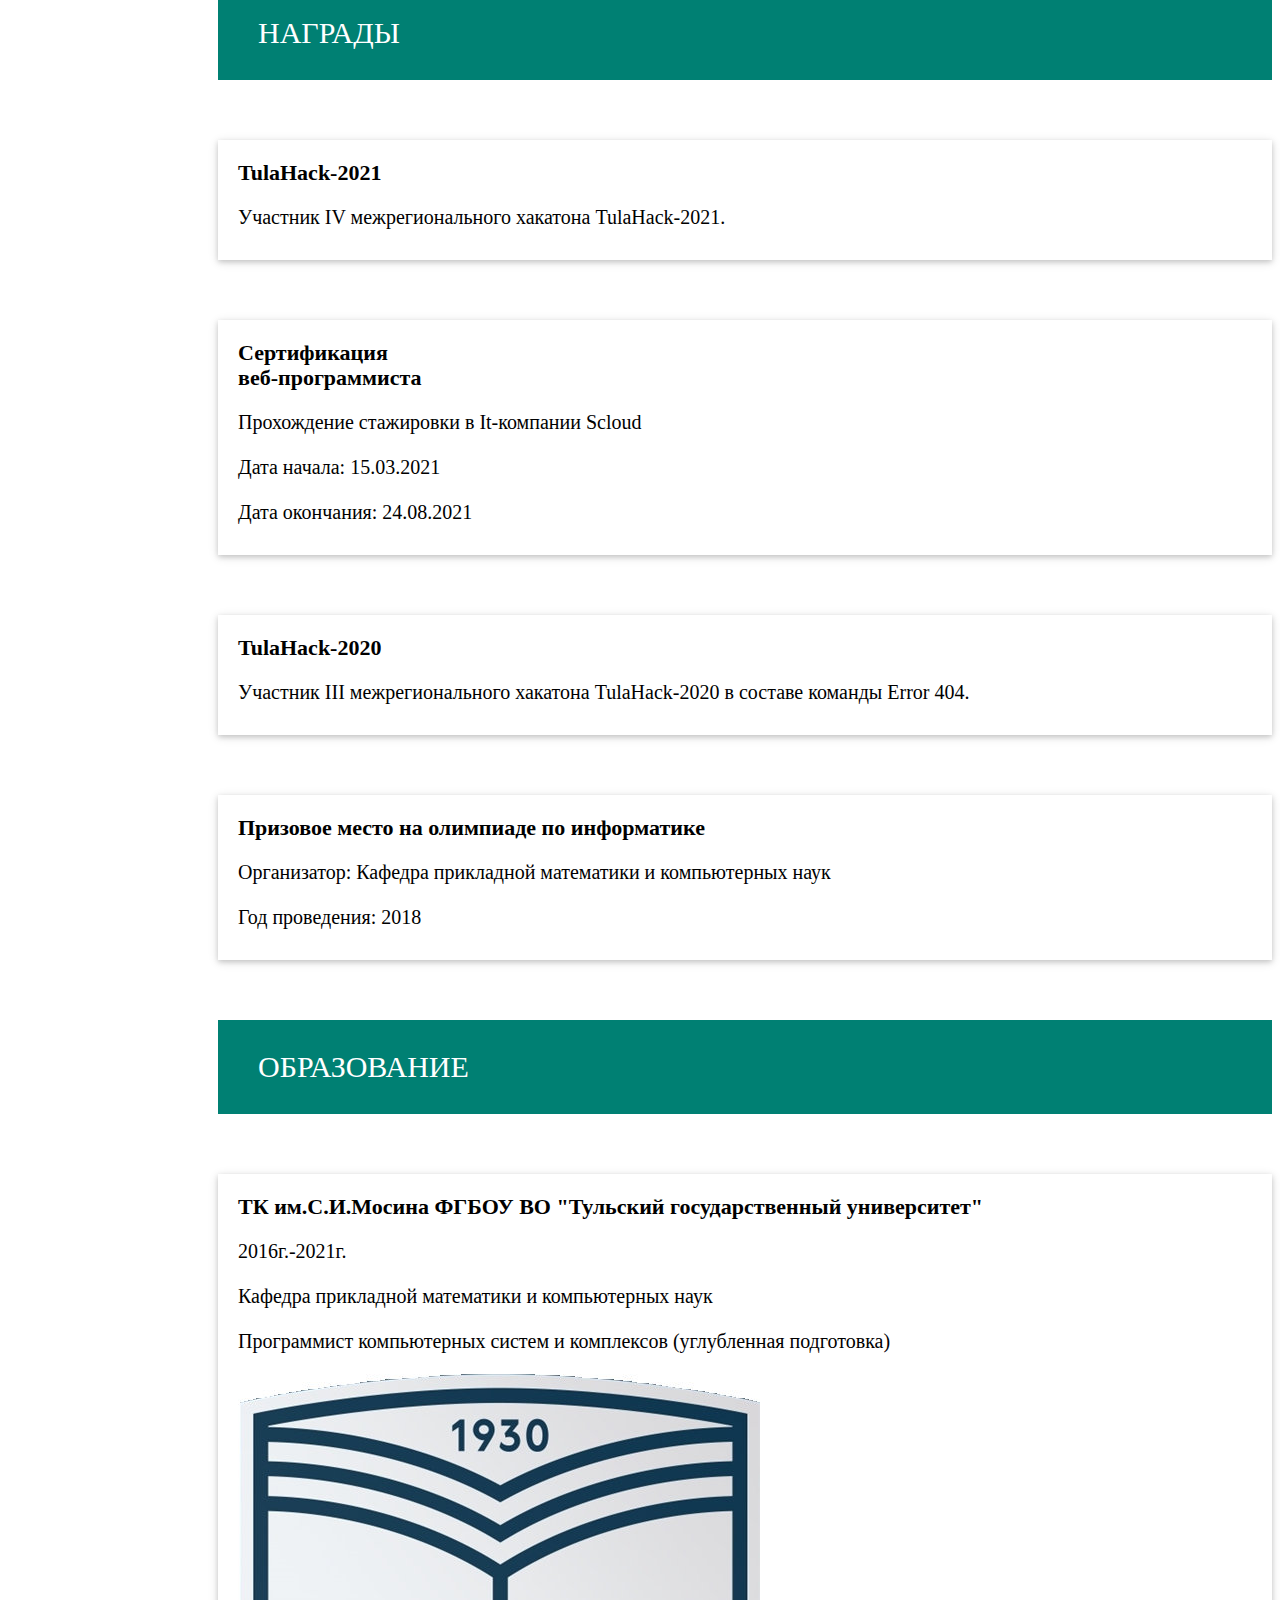
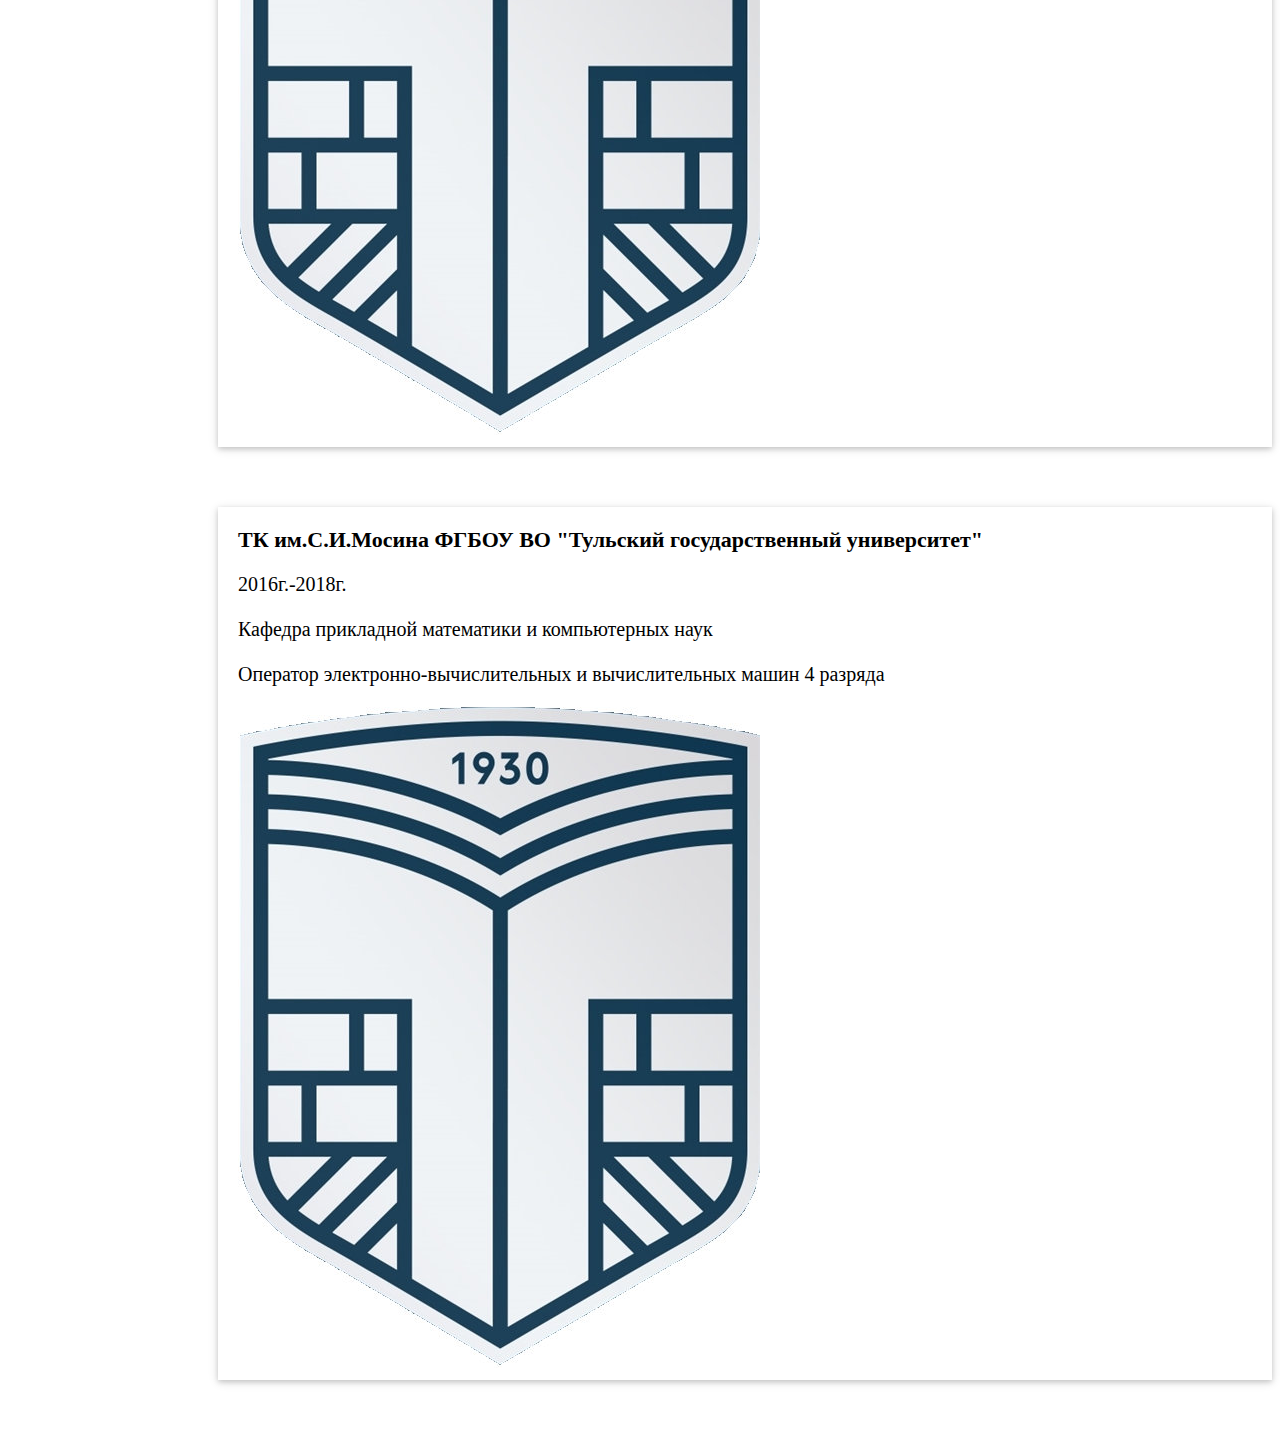
==== commit f52cee2f: "Добавил игры, правки по странице" ====
--- a/index.html
+++ b/index.html
@@ -6,7 +6,7 @@
 	<meta http-equiv="X-UA-Compatible" content="IE=edge">
 	<meta name="viewport" content="width=device-width, initial-scale=1.0">
 	<title>Portfolio</title>
-	<link rel="stylesheet" href="/css/bootstrap.min.css">
+	<link rel="stylesheet" href="css/bootstrap.min.css">
 	<link rel="stylesheet" href="style.css">
 </head>
 
@@ -37,7 +37,7 @@
 					<span>Опыт</span>
 				</a>
 			</li>
-			<li class="nav__listItem item__projects">
+			<li id="Projects" class="nav__listItem item__projects">
 				<a href="#Projects">
 					<svg class="icon icon__projects">
 						<use xlink:href="sprite.svg#projects"></use>
@@ -83,14 +83,6 @@
 						<use xlink:href="sprite.svg#contact"></use>
 					</svg>
 					<span>Контакты</span>
-				</a>
-			</li>
-			<li class="nav__listItem item__blog">
-				<a href="#Blog">
-					<svg class="icon icon__blog">
-						<use xlink:href="sprite.svg#blog"></use>
-					</svg>
-					<span>Блог</span>
 				</a>
 			</li>
 			<li class="nav__listItem item__resume">
@@ -155,7 +147,20 @@
 				<div class="col">
 					<div class="cardGroup">
 						<div class="cardGroup__logo">
-							<img class="cardGroup__iconService" src="/Images/servisCloud.svg" alt="servisCloud">
+							<img class="cardGroup__iconIsmMonitoring" src="Images/ism_monitoring.png" alt="servisCloud">
+						</div>
+						<div>
+							<h4>Веб-разработчик (Junior)</h4>
+							<p>Участие в разработке интернет-магазина, корпоративного сайта, создание компонентов, разделов, на CMS 1Сбитрикс</p>
+							<p><strong>Стек:</strong>  PHP, JS, Scss, CMS Битрикс, jQuery, Gitlab, PhpStorm</p>
+						</div>
+						<p>Ноября 2021 — Текущие время</p>
+					</div>
+				</div>
+				<div class="col">
+					<div class="cardGroup">
+						<div class="cardGroup__logo">
+							<img class="cardGroup__iconService" src="Images/servisCloud.svg" alt="servisCloud">
 						</div>
 						<div>
 							<h4>Веб-разработчик (Стажер)</h4>
@@ -168,7 +173,7 @@
 				<div class="col">
 					<div class="cardGroup">
 						<div class="cardGroup__logo">
-							<img class="cardGroup__iconRutego" src="Images\rutego.svg" alt="Rutego">
+							<img class="cardGroup__iconRutego" src="Images/rutego.svg" alt="Rutego">
 						</div>
 						<div>
 							<h4>Практикант</h4>
@@ -181,7 +186,7 @@
 				<div class="col">
 					<div class="cardGroup">
 						<div class="cardGroup__logo">
-							<img class="cardGroup__iconRutego" src="Images\rutego.svg" alt="Rutego">
+							<img class="cardGroup__iconRutego" src="Images/rutego.svg" alt="Rutego">
 						</div>
 						<div>
 							<h4>Практикант</h4>
@@ -260,10 +265,10 @@
 				<div class="row">
 					<div class="col">
 						<div class="cardGroup">
-							<a href="" class="projects__link">
+							<a href="site/cliker.html" class="projects__link">
 								<img src="" class="projects__img" alt="">
 								<div>
-									<h4>Название проекта</h4>
+									<h4>Cliker</h4>
 									<p>Lorem, ipsum dolor sit amet consectetur adipisicing elit. Corporis cupiditate
 										maxime natus non, atque iure facere quasi rem ducimus ex commodi officiis earum
 										repellendus fuga saepe odio culpa itaque! Consequuntur.</p>
@@ -273,13 +278,11 @@
 					</div>
 					<div class="col">
 						<div class="cardGroup">
-							<a href="" class="projects__link">
-								<img src="" class="projects__img" alt="">
-								<div>
-									<h4>Название проекта</h4>
-									<p>Lorem, ipsum dolor sit amet consectetur adipisicing elit. Corporis cupiditate
-										maxime natus non, atque iure facere quasi rem ducimus ex commodi officiis earum
-										repellendus fuga saepe odio culpa itaque! Consequuntur.</p>
+							<a href="site/snakeGames.html" class="projects__link">
+								<img src="Images/sneikeGame/SnaikeGame.png" class="projects__img" alt="">
+								<div>
+									<h4>Snake</h4>
+									<p>Полноценный проект игры Змейки</p>
 								</div>
 							</a>
 						</div>
@@ -287,12 +290,10 @@
 					<div class="col">
 						<div class="cardGroup">
 							<a href="site\dinoGames.html" class="projects__link">
-								<img src="" class="projects__img" alt="">
+								<img src="Images/dinogamesPresent.jpg" class="projects__img" alt="">
 								<div>
 									<h4>DinoGames</h4>
-									<p>Lorem, ipsum dolor sit amet consectetur adipisicing elit. Corporis cupiditate
-										maxime natus non, atque iure facere quasi rem ducimus ex commodi officiis earum
-										repellendus fuga saepe odio culpa itaque! Consequuntur.</p>
+									<p>Проба пера разработки простейшей игры на подобии игры Google</p>
 								</div>
 							</a>
 						</div>
@@ -389,6 +390,14 @@
 			<h3 class="about__title page-title white-text teal">Награды</h3>
 			<div class="container">
 				<div class="row">
+					<div class="col">
+						<div class="cardGroup">
+							<div>
+								<h4>TulaHack-2021</h4>
+								<p>Участник IV межрегионального хакатона TulaHack-2021.</p>
+							</div>
+						</div>
+					</div>
 					<div class="col">
 						<div class="cardGroup">
 							<div>
@@ -407,7 +416,9 @@
 							</div>
 						</div>
 					</div>
-					<div class="col">
+				</div>
+				<div class="row">
+					<div class="col-4">
 						<div class="cardGroup">
 							<div>
 								<h4>Призовое место на олимпиаде по информатике</h4>
@@ -431,7 +442,7 @@
 						<p>Программист компьютерных систем и комплексов (углубленная подготовка)</p>
 					</div>
 					<div class="col-sm-4 col-lg-2 img__tulgu">
-						<img src="/Images/tulgu.jpg" class="img-fluid" alt="Tulgu">
+						<img src="Images/tulgu.jpg" class="img-fluid" alt="Tulgu">
 					</div>
 				</div>
 				<div class="row cardGroup">
@@ -442,7 +453,7 @@
 						<p>Оператор электронно-вычислительных и вычислительных машин 4 разряда</p>
 					</div>
 					<div class="col-sm-4 col-lg-2 img__tulgu">
-						<img src="/Images/tulgu.jpg" class="img-fluid" alt="Tulgu">
+						<img src="Images/tulgu.jpg" class="img-fluid" alt="Tulgu">
 					</div>
 				</div>
 
@@ -453,6 +464,35 @@
 			<h3 class="about__title page-title white-text teal">Контакты</h3>
 			<div class="container">
 				<div class="row">
+					<div class="col">
+						<div class="cardGroup">
+							<a href="#Contact">
+								<svg class="icon icon__contact">
+									<use xlink:href="sprite.svg#contact"></use>
+								</svg>
+								<span>Контакты</span>
+							</a>
+							<div>
+								<h4>TulaHuck 2020</h4>
+								<p>Lorem, ipsum dolor sit amet consectetur adipisicing elit. Corporis cupiditate maxime
+									natus non, atque iure facere quasi rem ducimus ex commodi officiis earum repellendus
+									fuga saepe odio culpa itaque! Consequuntur.</p>
+							</div>
+						</div>
+					</div>
+					<div class="col">
+						<div class="cardGroup">
+							<a href="">
+								<img src="" alt="">
+								<div>
+									<h4>TulaHuck 2020</h4>
+									<p>Lorem, ipsum dolor sit amet consectetur adipisicing elit. Corporis cupiditate
+										maxime natus non, atque iure facere quasi rem ducimus ex commodi officiis earum
+										repellendus fuga saepe odio culpa itaque! Consequuntur.</p>
+								</div>
+							</a>
+						</div>
+					</div>
 					<div class="col">
 						<div class="cardGroup">
 							<img src="" alt="">
@@ -464,30 +504,6 @@
 							</div>
 						</div>
 					</div>
-					<div class="col">
-						<div class="cardGroup">
-							<a href="">
-								<img src="" alt="">
-								<div>
-									<h4>TulaHuck 2020</h4>
-									<p>Lorem, ipsum dolor sit amet consectetur adipisicing elit. Corporis cupiditate
-										maxime natus non, atque iure facere quasi rem ducimus ex commodi officiis earum
-										repellendus fuga saepe odio culpa itaque! Consequuntur.</p>
-								</div>
-							</a>
-						</div>
-					</div>
-					<div class="col">
-						<div class="cardGroup">
-							<img src="" alt="">
-							<div>
-								<h4>TulaHuck 2020</h4>
-								<p>Lorem, ipsum dolor sit amet consectetur adipisicing elit. Corporis cupiditate maxime
-									natus non, atque iure facere quasi rem ducimus ex commodi officiis earum repellendus
-									fuga saepe odio culpa itaque! Consequuntur.</p>
-							</div>
-						</div>
-					</div>
 				</div>
 			</div>
 		</section>
--- a/style.css
+++ b/style.css
@@ -31,7 +31,7 @@
 }
 
 main{
-    background: url(/Images/bg.png) repeat;
+    background: url(Images/bg.png) repeat;
     height: 100%;
     padding-left: 21rem;
 }
@@ -171,7 +171,7 @@
 /* section intro */
 
 #intro.section {
-    background: url(/Images/bg_intro.jpg) no-repeat top center/cover;
+    background: url(Images/bg_intro.jpg) no-repeat top center/cover;
     position: relative;
 }
 
@@ -197,7 +197,7 @@
 }
 
 #intro.section .container {
-    color: white;
+    color: var(--white-color);
     font-weight: 200;
     left: 0;
     position: absolute;
@@ -241,14 +241,24 @@
     width: 7rem;
 }
 
+.cardGroup__iconIsmMonitoring{
+    width: 15rem;
+}
+
 .cardGroup__iconRutego{
     width: 10.5rem;
+}
+
+/* Projects */
+#Projects{
+    display: none;
 }
 
 /*section games*/
 .projects__img{
     width: 100%;
-    height: 14rem;
+    min-height: 14rem;
+    height: 100%;
     background: black;
     margin-bottom: 1rem;
 }
@@ -294,6 +304,10 @@
 
 /* education section*/
 
+/* contact */
+#Contact{
+    display: none;
+}
 
 
 
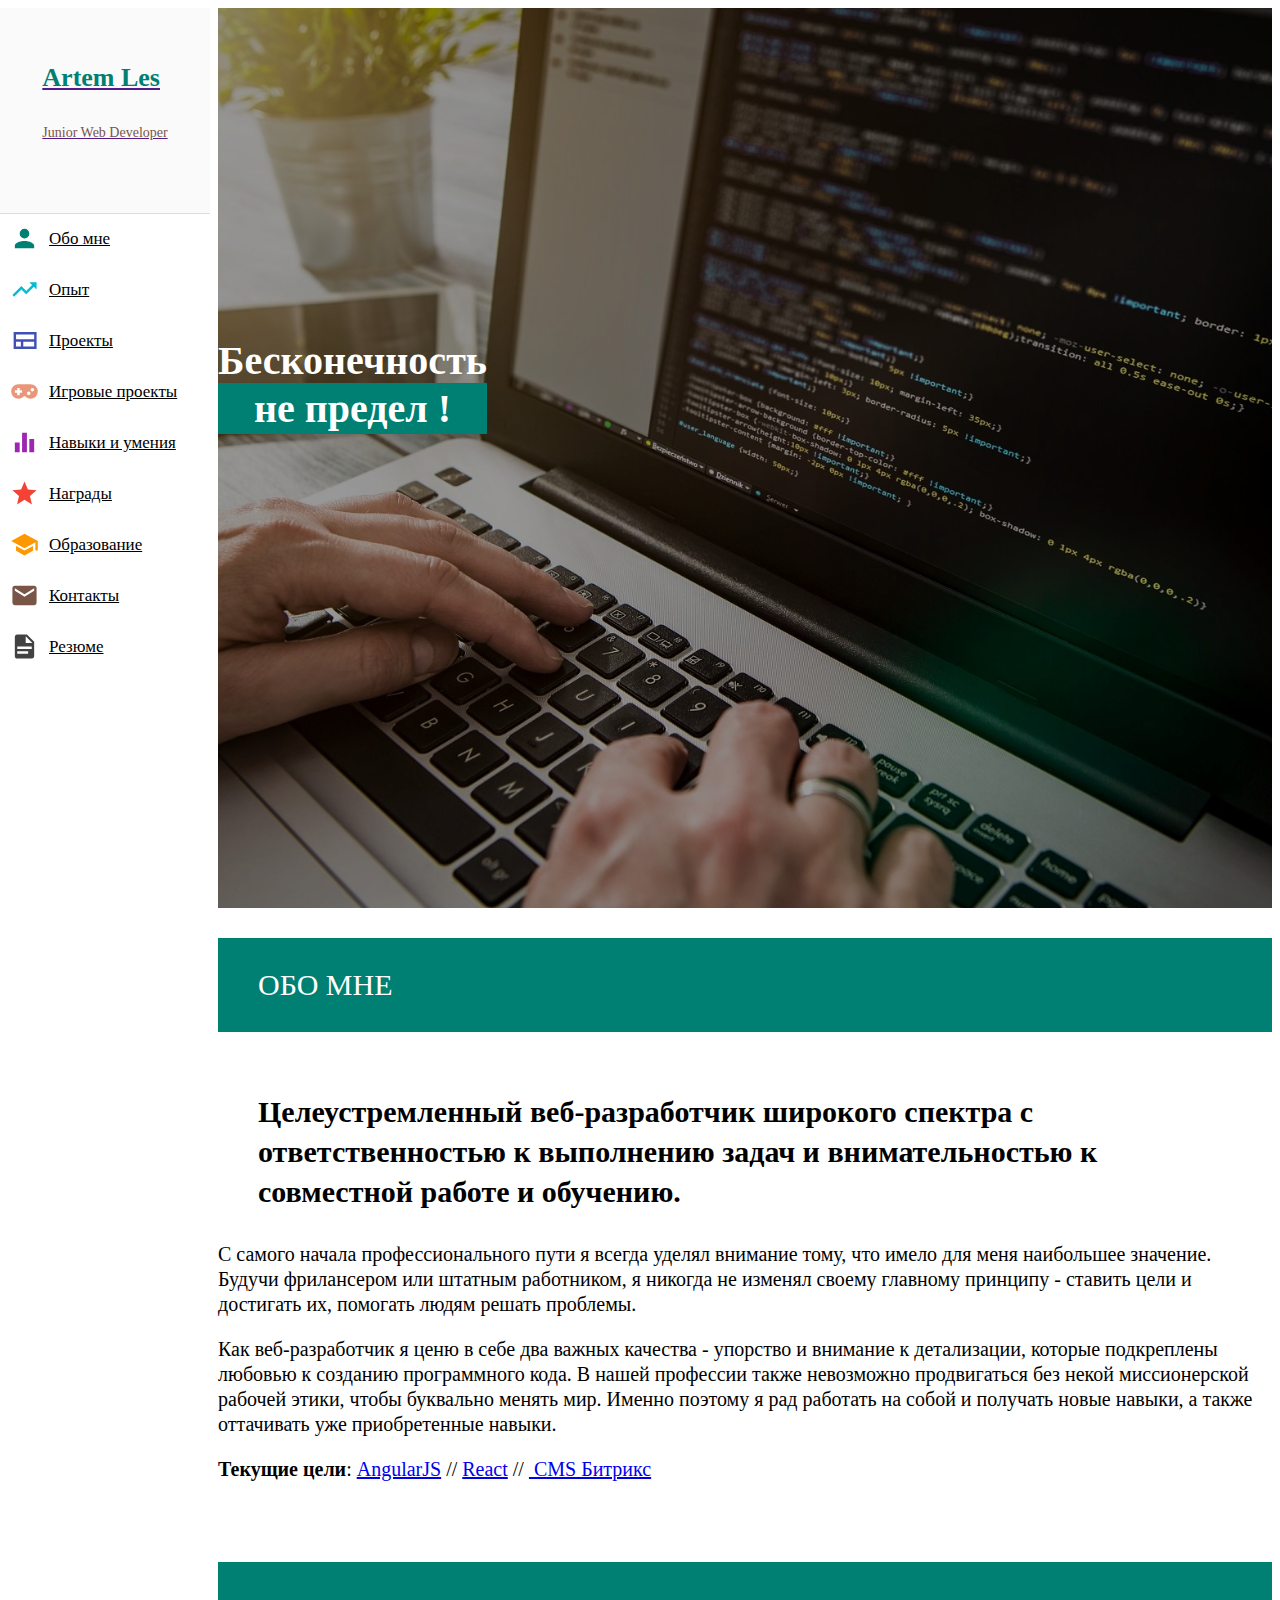
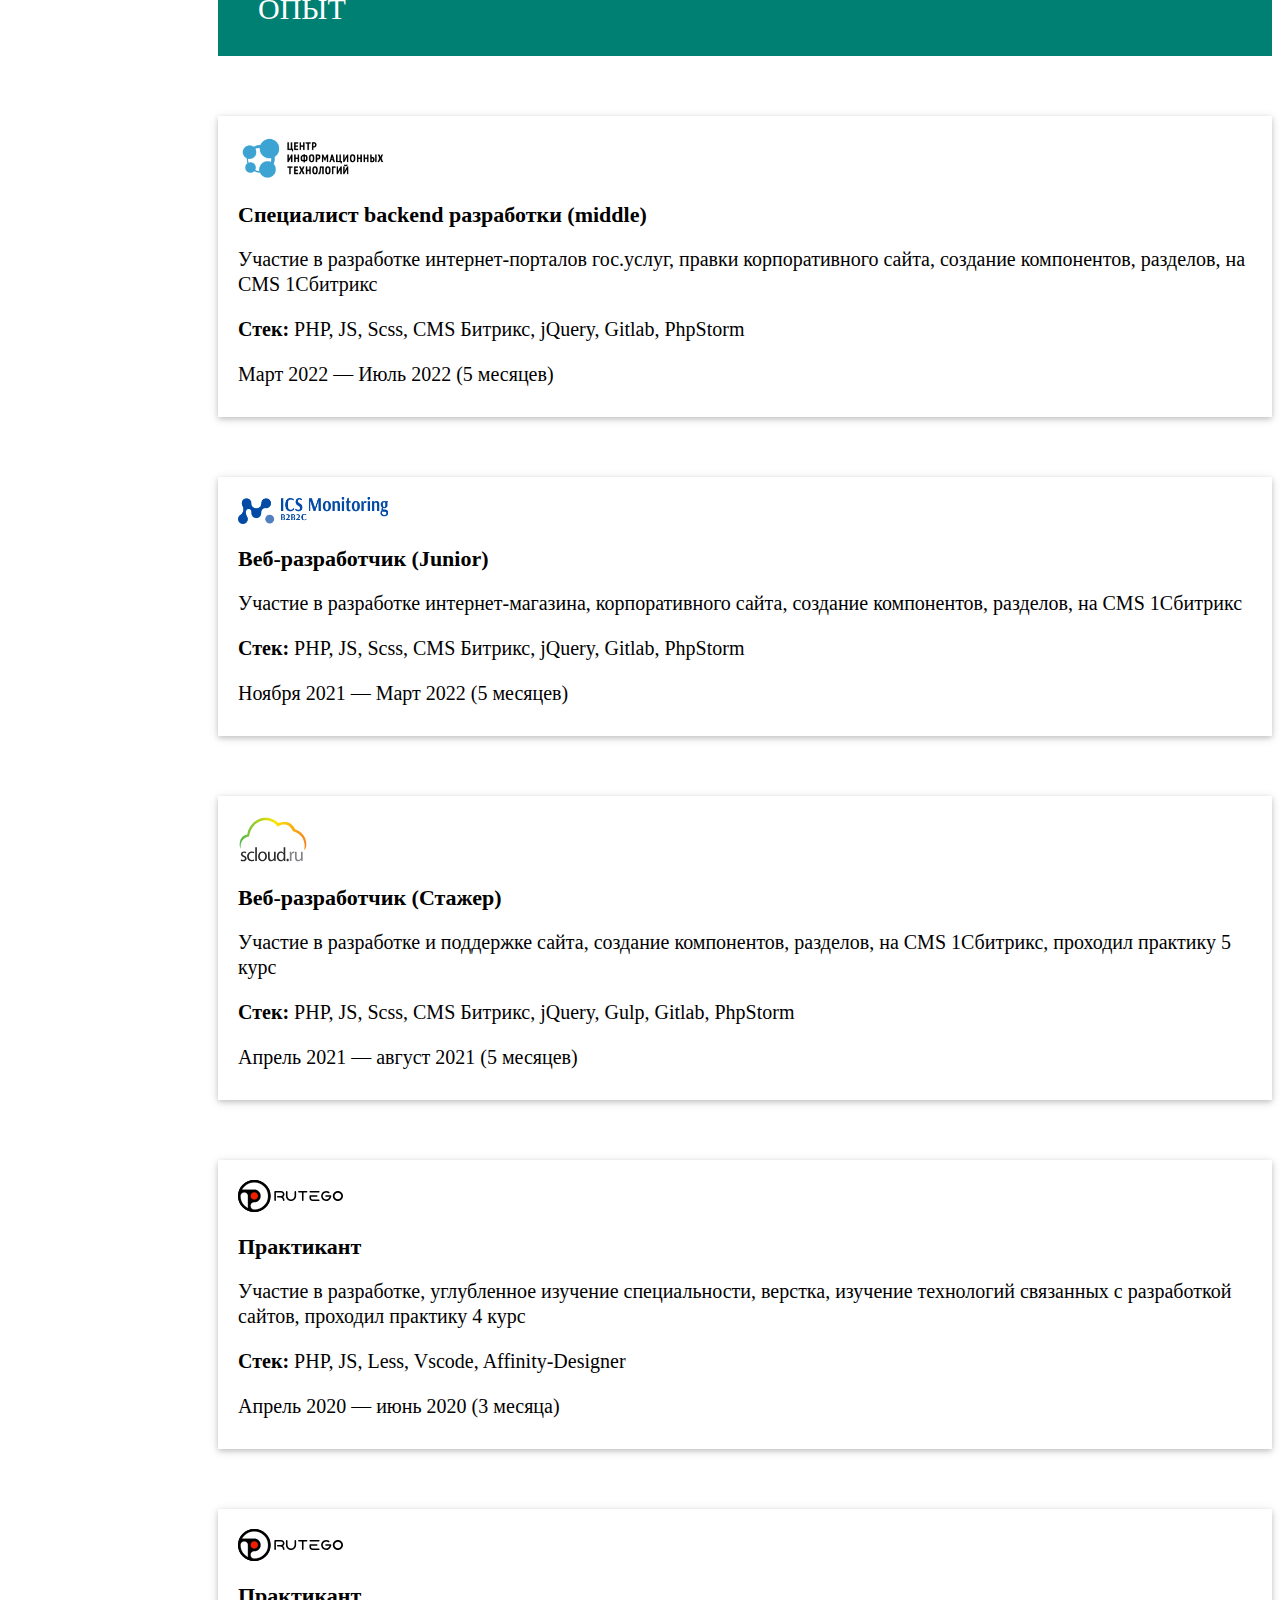
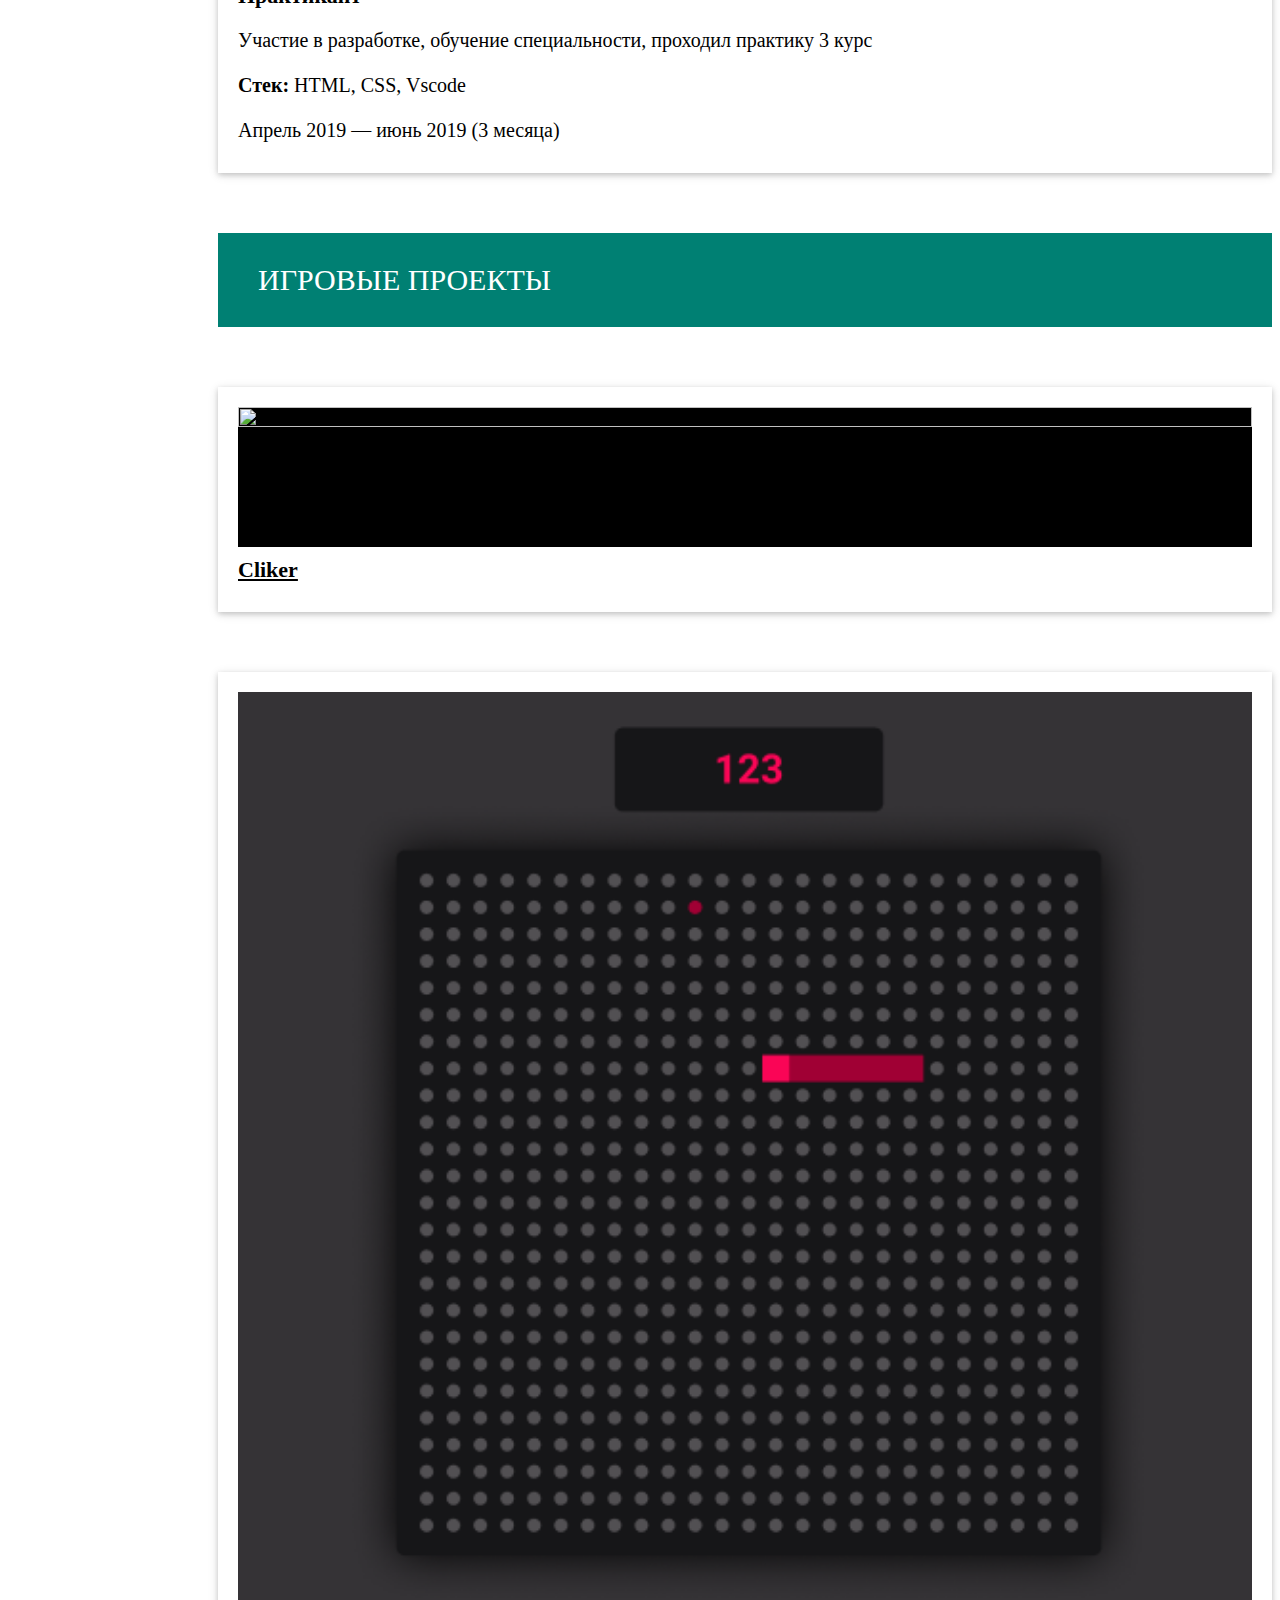
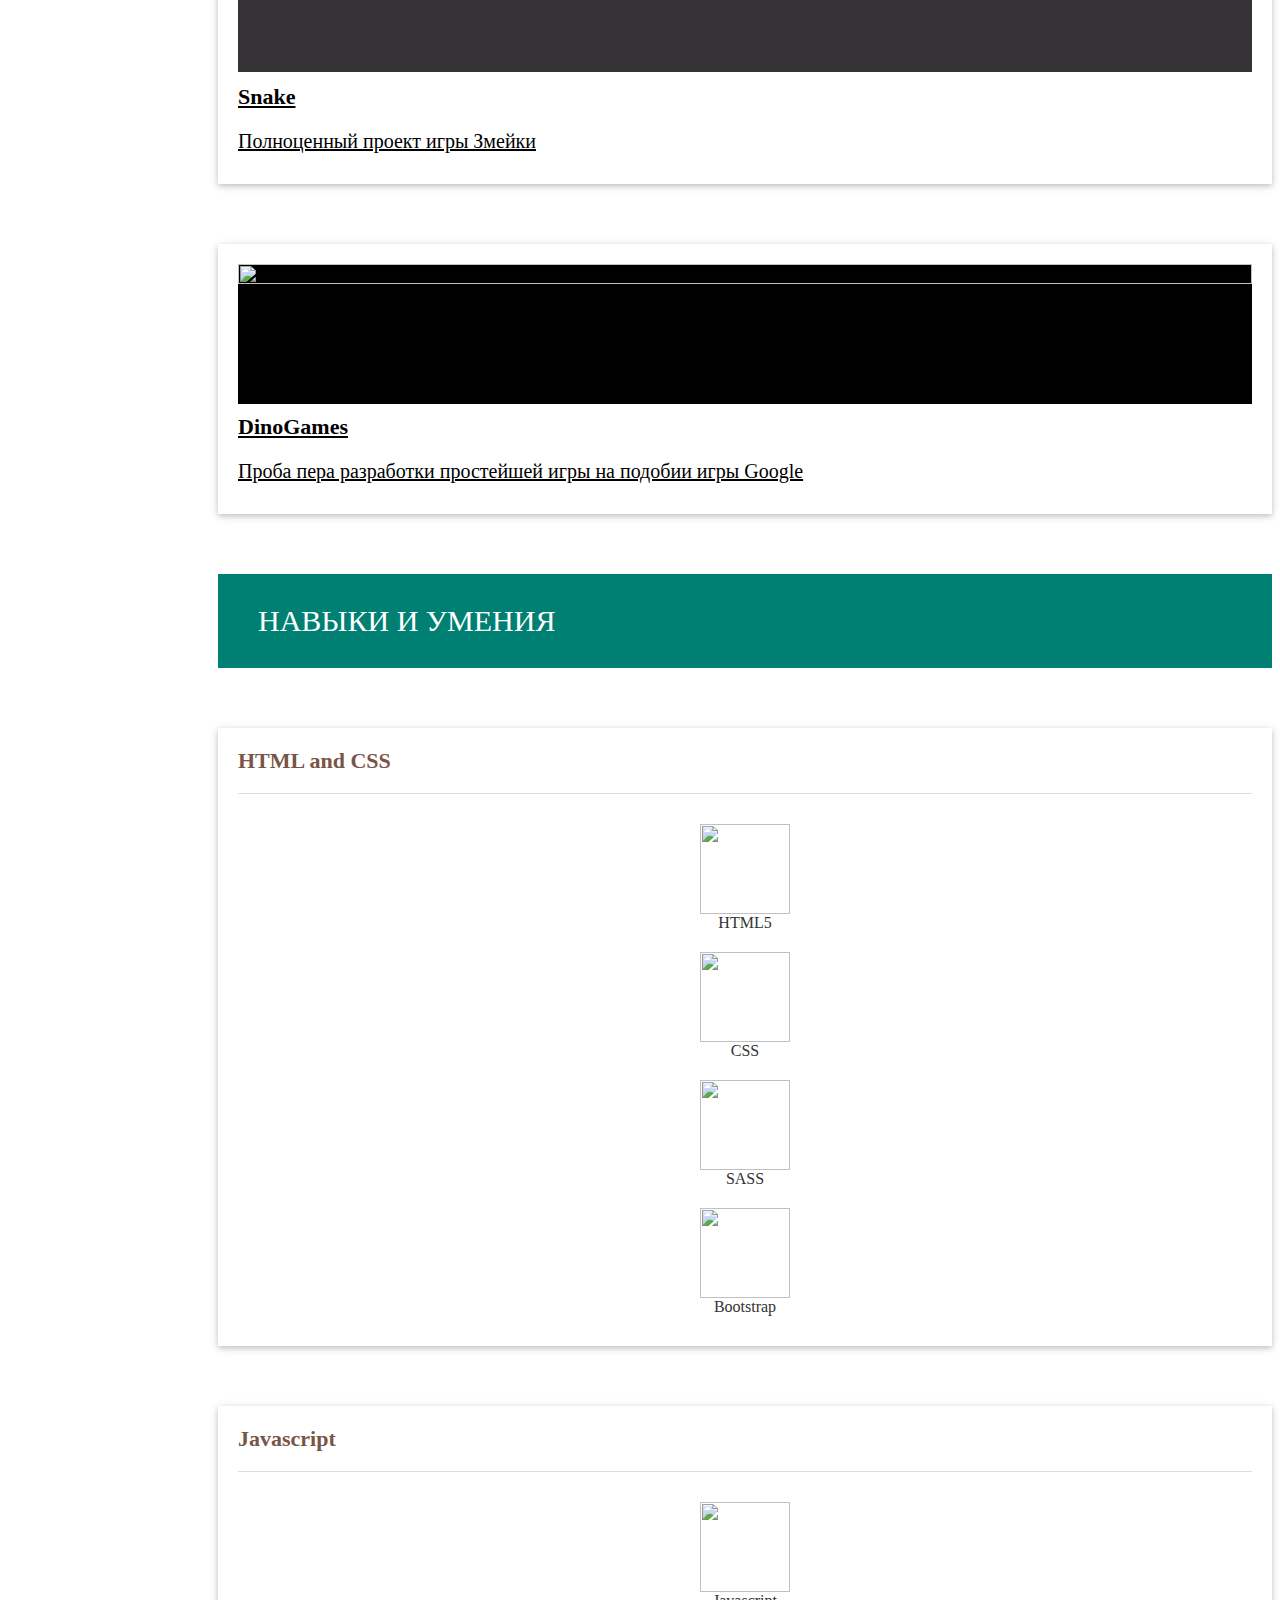
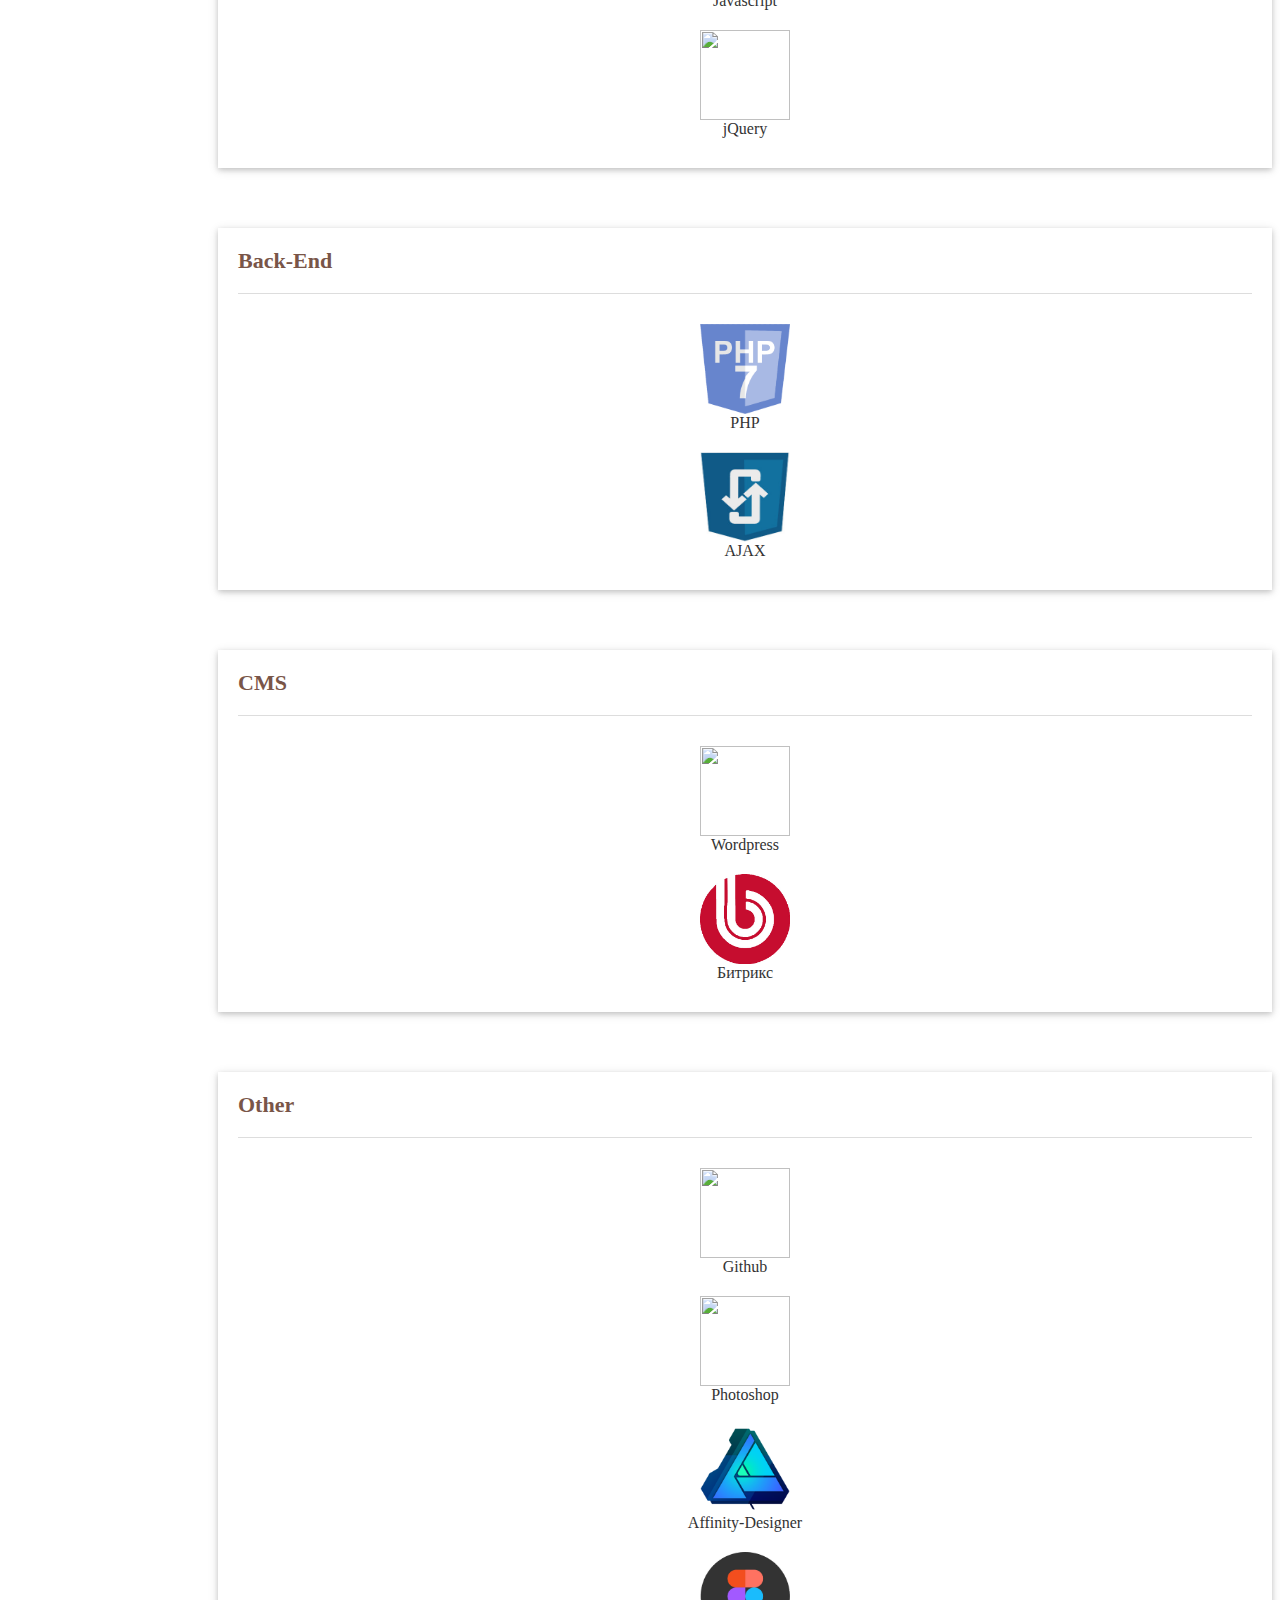
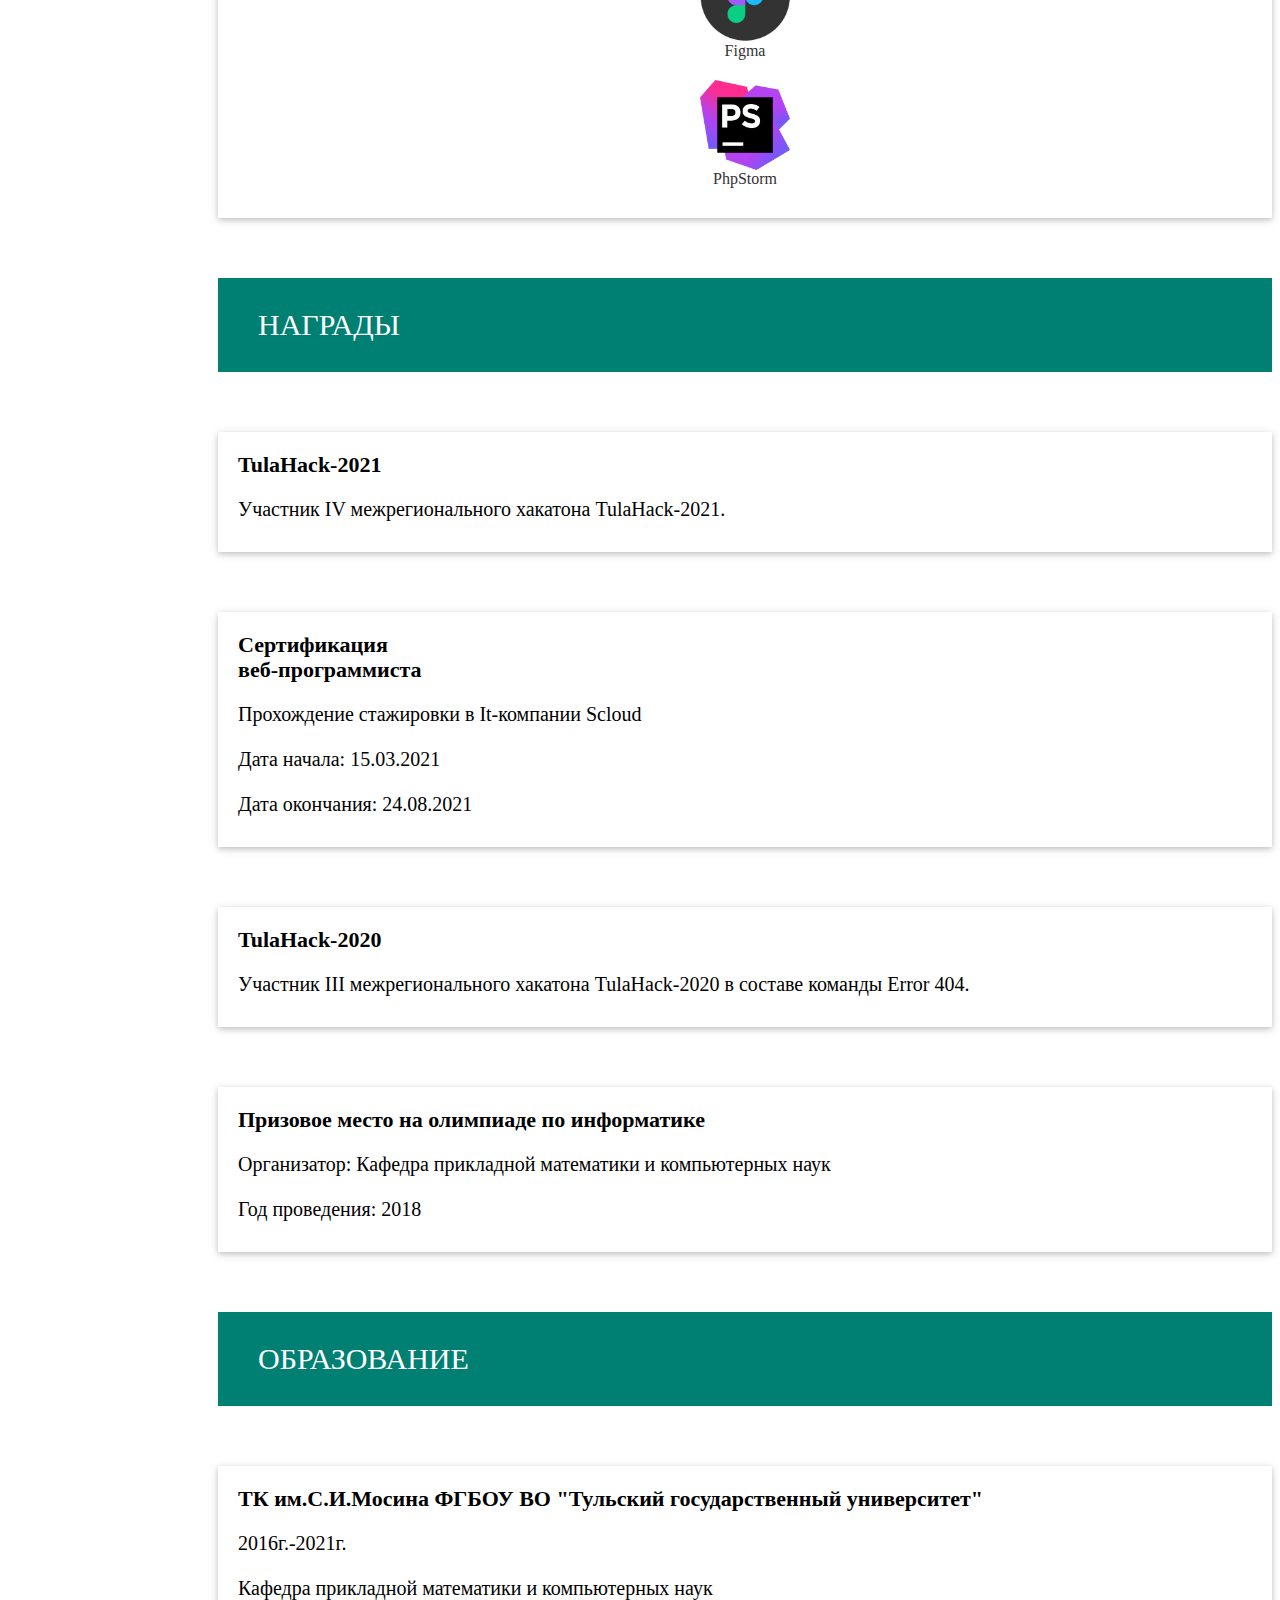
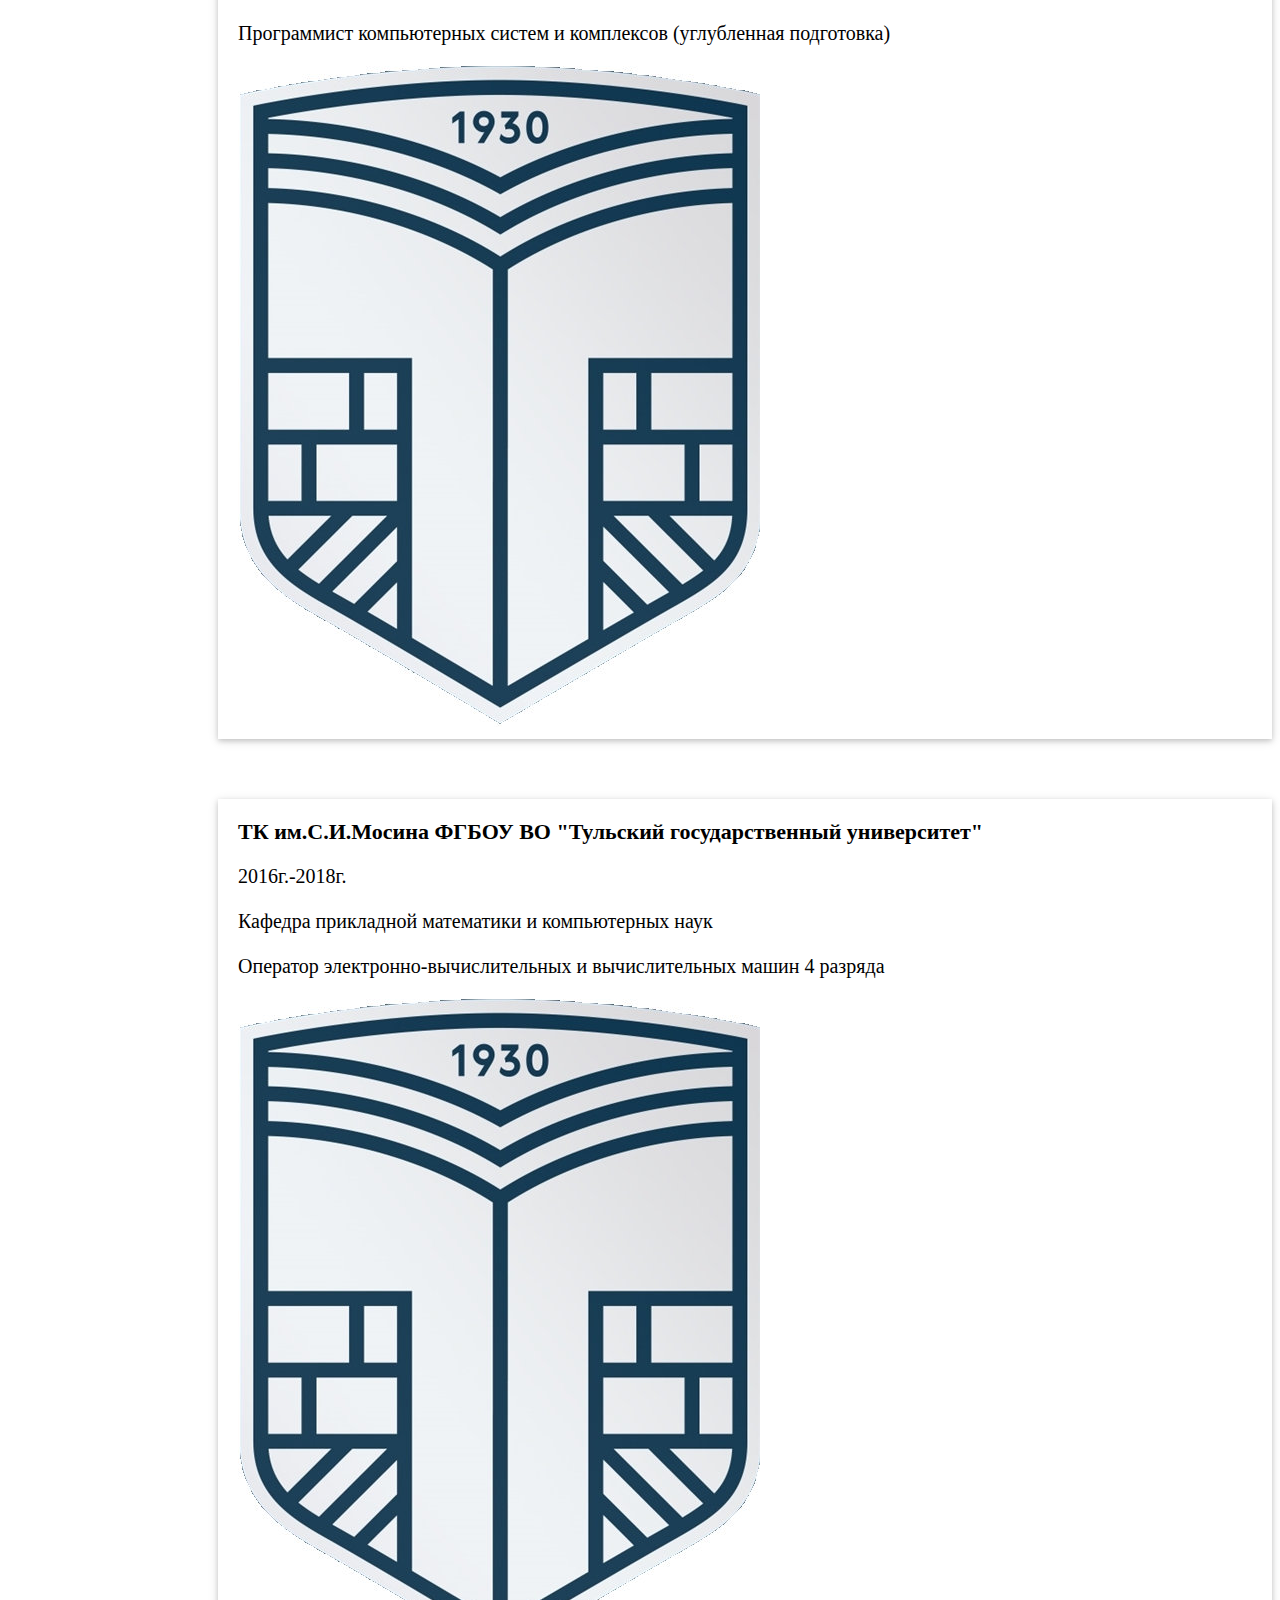
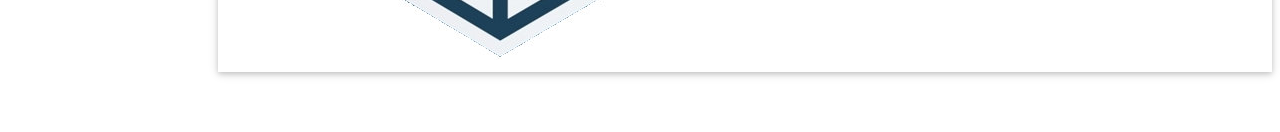
==== commit 83b83414: "Правки" ====
--- a/index.html
+++ b/index.html
@@ -37,7 +37,7 @@
 					<span>Опыт</span>
 				</a>
 			</li>
-			<li id="Projects" class="nav__listItem item__projects">
+			<li class="nav__listItem item__projects">
 				<a href="#Projects">
 					<svg class="icon icon__projects">
 						<use xlink:href="sprite.svg#projects"></use>
@@ -86,7 +86,7 @@
 				</a>
 			</li>
 			<li class="nav__listItem item__resume">
-				<a href="https://tula.hh.ru/resume/8551e3f1ff07fa17da0039ed1f4950534b7645">
+				<a target="_blank" href="https://tula.hh.ru/resume/8551e3f1ff07fa17da0039ed1f4950534b7645">
 					<svg class="icon icon__resume">
 						<use xlink:href="sprite.svg#resume"></use>
 					</svg>
@@ -95,8 +95,6 @@
 			</li>
 		</ul>
 	</nav>
-	<nav></nav>
-	<nav></nav>
 
 	<main>
 		<section id="intro" class="section scrollspy full-height">
@@ -147,6 +145,19 @@
 				<div class="col">
 					<div class="cardGroup">
 						<div class="cardGroup__logo">
+							<img class="cardGroup__iconIsmMonitoring" src="Images/logoGtoCit.png" alt="servisCloud">
+						</div>
+						<div>
+							<h4>Специалист backend разработки (middle)</h4>
+							<p>Участие в разработке интернет-порталов гос.услуг, правки корпоративного сайта, создание компонентов, разделов, на CMS 1Сбитрикс</p>
+							<p><strong>Стек:</strong>  PHP, JS, Scss, CMS Битрикс, jQuery, Gitlab, PhpStorm</p>
+						</div>
+						<p>Март 2022 — Июль 2022 (5 месяцев)</p>
+					</div>
+				</div>
+				<div class="col">
+					<div class="cardGroup">
+						<div class="cardGroup__logo">
 							<img class="cardGroup__iconIsmMonitoring" src="Images/ism_monitoring.png" alt="servisCloud">
 						</div>
 						<div>
@@ -154,7 +165,7 @@
 							<p>Участие в разработке интернет-магазина, корпоративного сайта, создание компонентов, разделов, на CMS 1Сбитрикс</p>
 							<p><strong>Стек:</strong>  PHP, JS, Scss, CMS Битрикс, jQuery, Gitlab, PhpStorm</p>
 						</div>
-						<p>Ноября 2021 — Текущие время</p>
+						<p>Ноября 2021 — Март 2022 (5 месяцев)</p>
 					</div>
 				</div>
 				<div class="col">
@@ -167,7 +178,7 @@
 							<p>Участие в разработке и поддержке сайта, создание компонентов, разделов, на CMS 1Сбитрикс, проходил практику 5 курс</p>
 							<p><strong>Стек:</strong>  PHP, JS, Scss, CMS Битрикс, jQuery, Gulp, Gitlab, PhpStorm</p>
 						</div>
-						<p>Апрель 2021 — август 2021</p>
+						<p>Апрель 2021 — август 2021 (5 месяцев)</p>
 					</div>
 				</div>
 				<div class="col">
@@ -180,7 +191,7 @@
 							<p>Участие в разработке, углубленное изучение специальности, верстка, изучение технологий связанных с разработкой сайтов, проходил практику 4 курс</p>
 							<p><strong>Стек:</strong> PHP, JS, Less, Vscode, Affinity-Designer</p>
 						</div>
-						<p>Апрель 2020 — июнь 2020</p>
+						<p>Апрель 2020 — июнь 2020 (3 месяца)</p>
 					</div>
 				</div>
 				<div class="col">
@@ -193,7 +204,7 @@
 							<p>Участие в разработке, обучение специальности, проходил практику 3 курс</p>
 							<p><strong>Стек:</strong> HTML, CSS, Vscode</p>
 						</div>
-						<p>Апрель 2019 — июнь 2019</p>
+						<p>Апрель 2019 — июнь 2019 (3 месяца)</p>
 					</div>
 				</div>
 			</div>
@@ -203,6 +214,17 @@
 			<h3 class="about__title page-title white-text teal">Проекты</h3>
 			<div class="container">
 				<div class="row">
+					<div class="col">
+						<div class="cardGroup">
+							<a href="site\modernSite\index.html" class="projects__link">
+								<img src="Images/web-site/ModernSite.png" class="img-fluid projects__img" alt="">
+								<div style="text-align: center;">
+									<h4>ModernSite</h4>
+									<p></p>
+								</div>
+							</a>
+						</div>
+					</div>
 					<div class="col">
 						<div class="cardGroup">
 							<a href="" class="projects__link">
@@ -242,19 +264,6 @@
 							</a>
 						</div>
 					</div>
-					<div class="col">
-						<div class="cardGroup">
-							<a href="" class="projects__link">
-								<img src="" class="projects__img" alt="">
-								<div>
-									<h4>Название проекта</h4>
-									<p>Lorem, ipsum dolor sit amet consectetur adipisicing elit. Corporis cupiditate
-										maxime natus non, atque iure facere quasi rem ducimus ex commodi officiis earum
-										repellendus fuga saepe odio culpa itaque! Consequuntur.</p>
-								</div>
-							</a>
-						</div>
-					</div>
 				</div>
 			</div>
 		</section>
@@ -269,9 +278,7 @@
 								<img src="" class="projects__img" alt="">
 								<div>
 									<h4>Cliker</h4>
-									<p>Lorem, ipsum dolor sit amet consectetur adipisicing elit. Corporis cupiditate
-										maxime natus non, atque iure facere quasi rem ducimus ex commodi officiis earum
-										repellendus fuga saepe odio culpa itaque! Consequuntur.</p>
+									<p></p>
 								</div>
 							</a>
 						</div>
@@ -418,7 +425,7 @@
 					</div>
 				</div>
 				<div class="row">
-					<div class="col-4">
+					<div class="col">
 						<div class="cardGroup">
 							<div>
 								<h4>Призовое место на олимпиаде по информатике</h4>
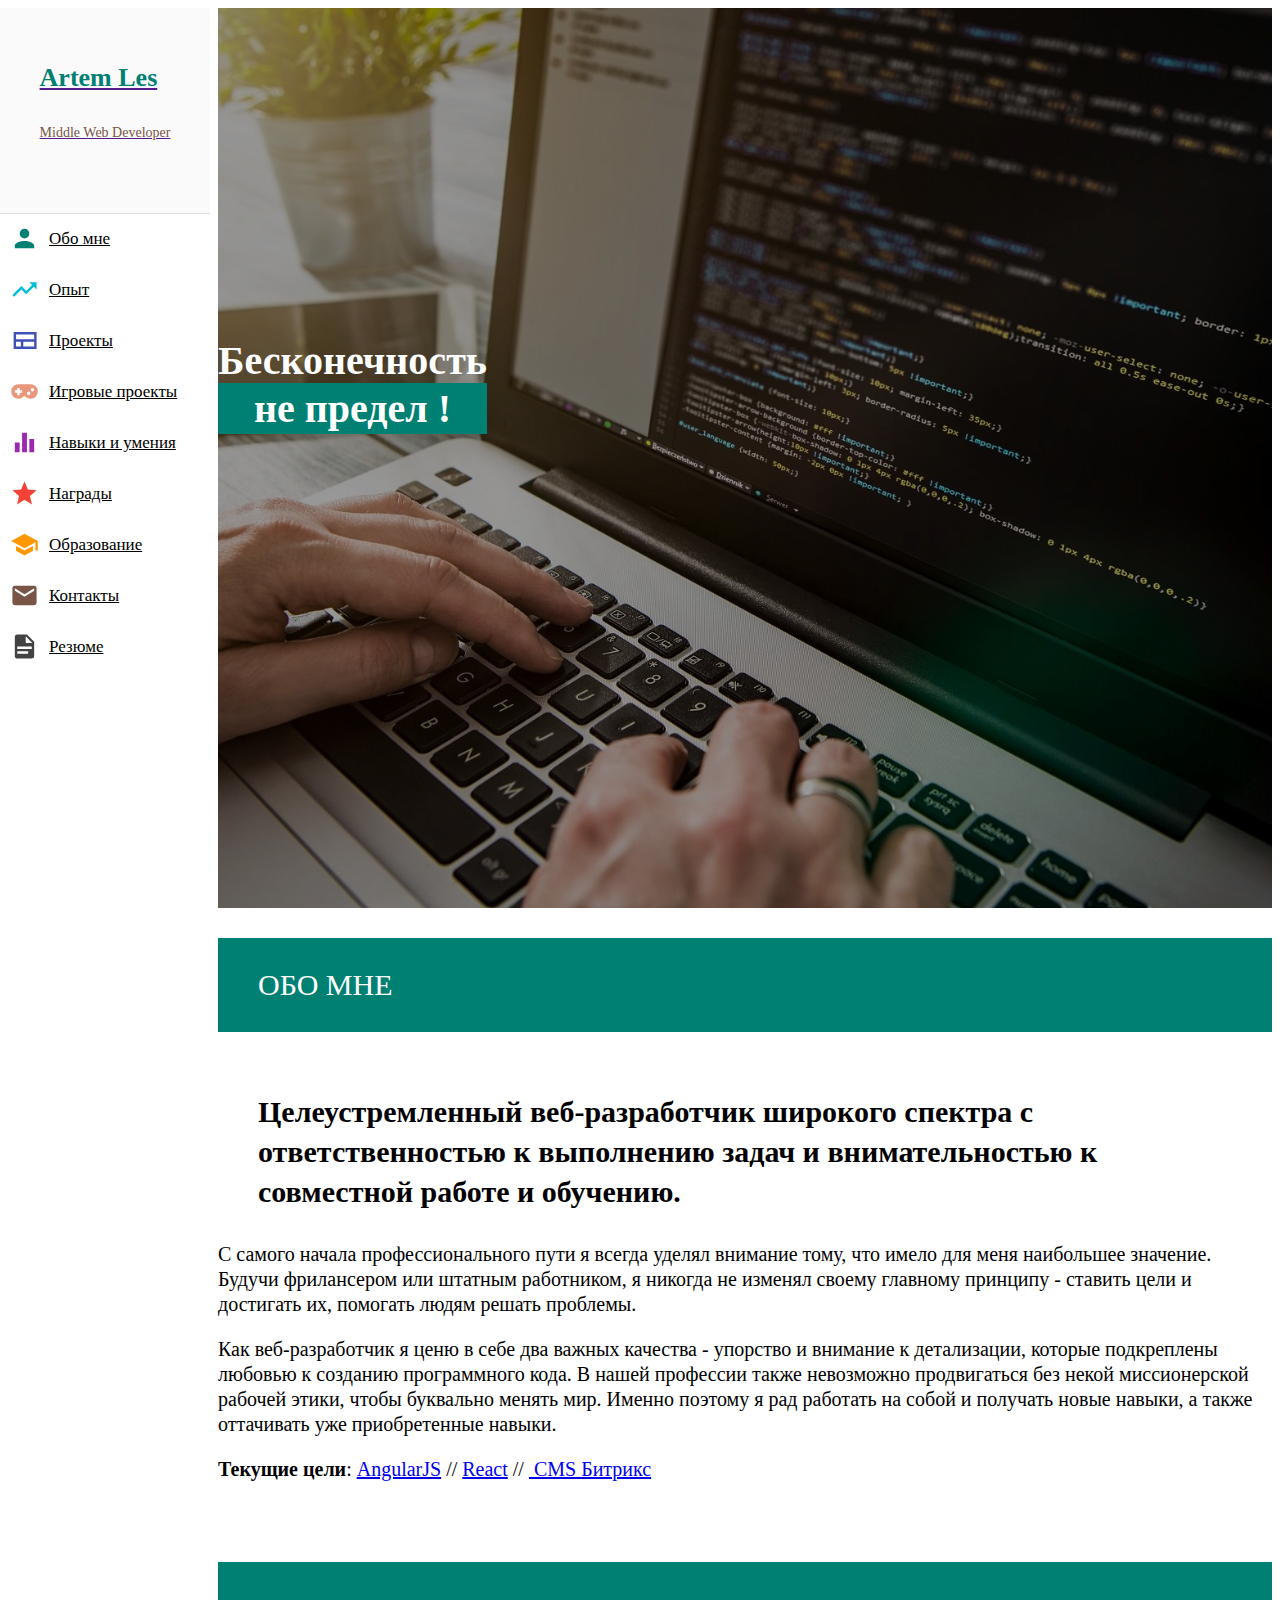
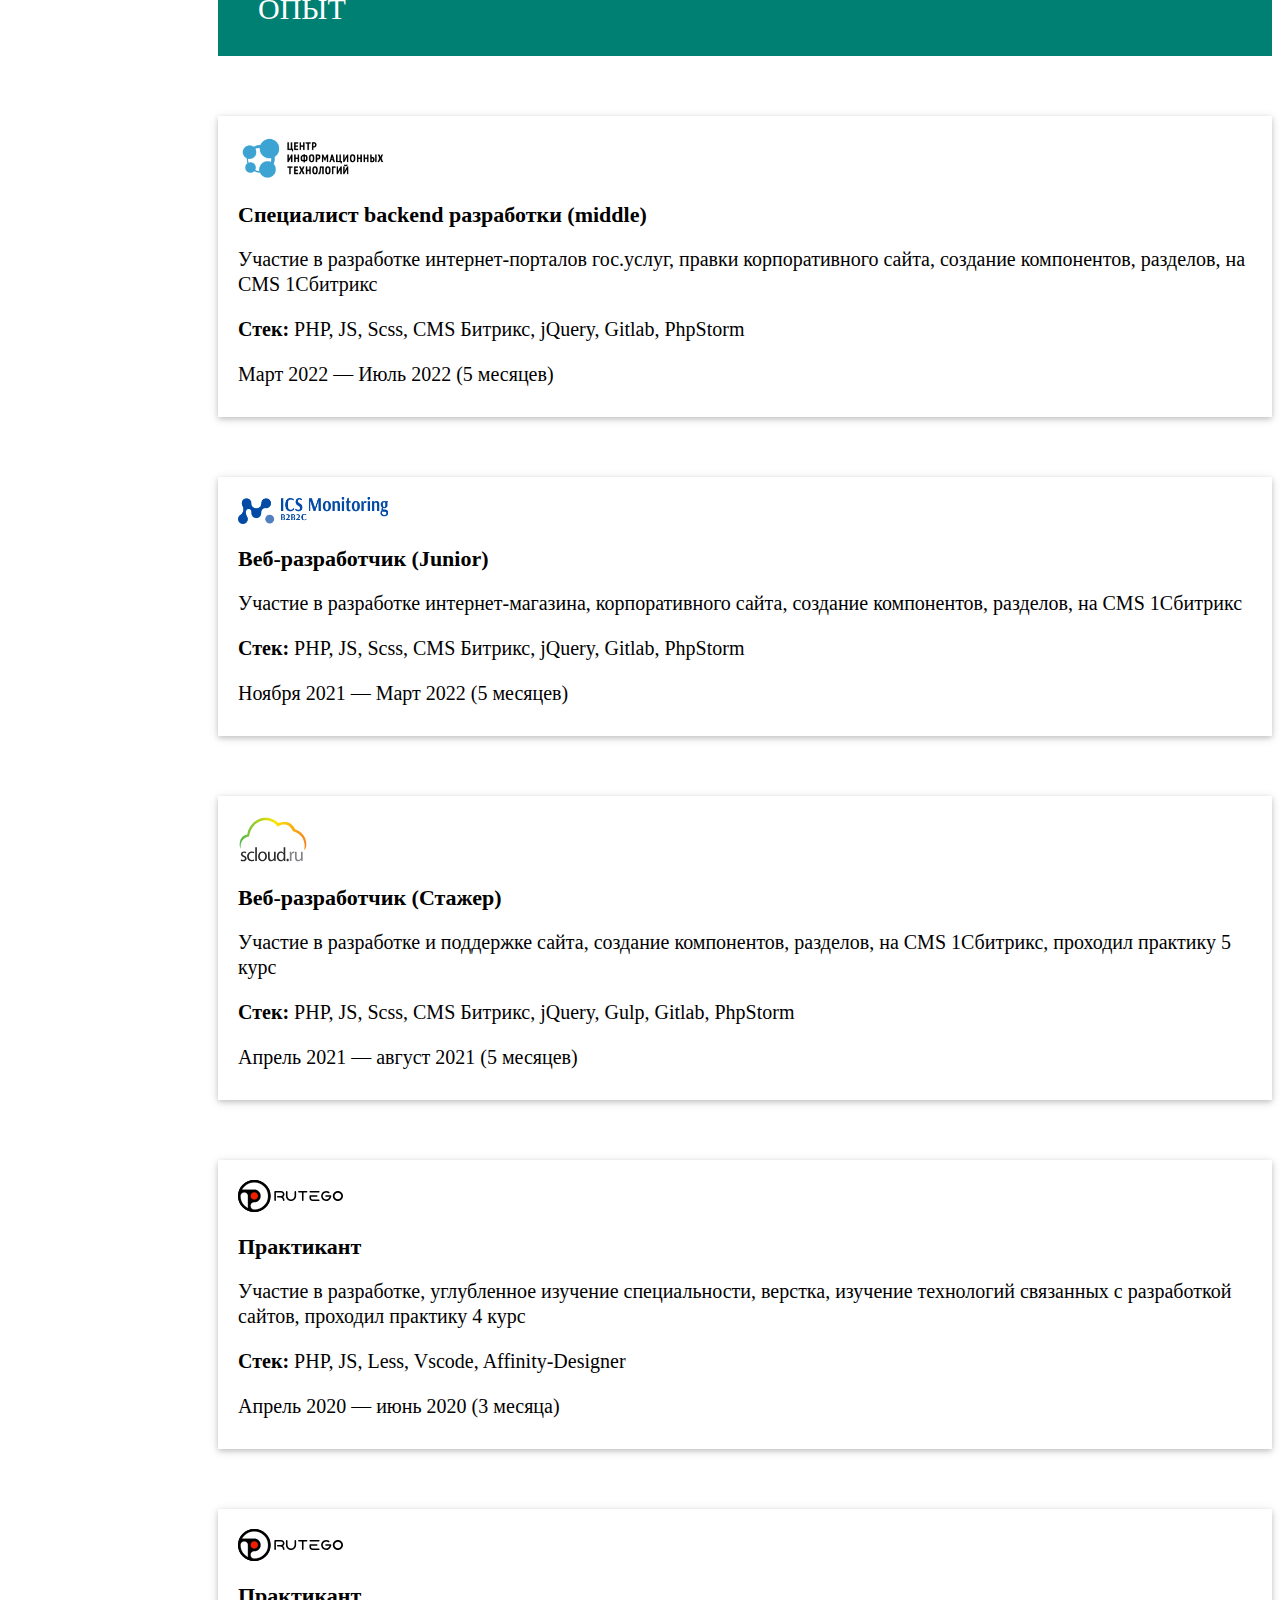
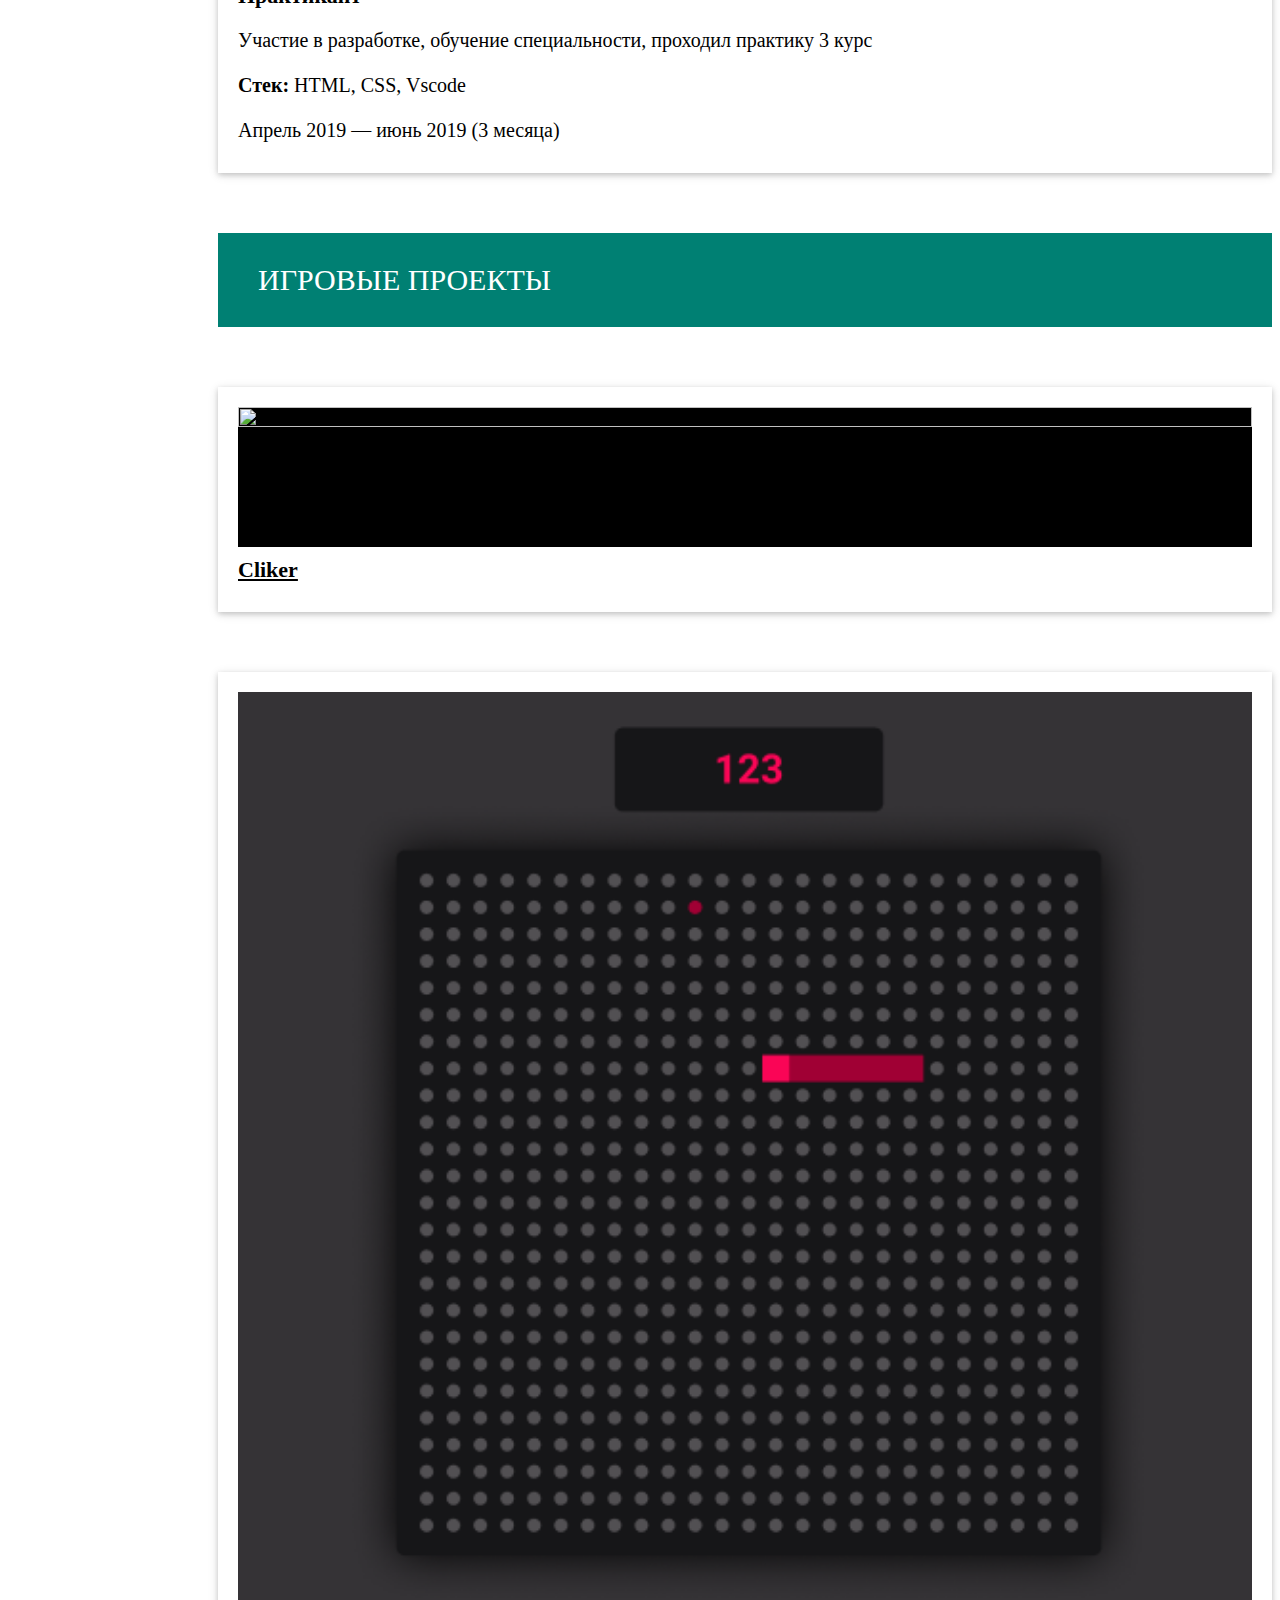
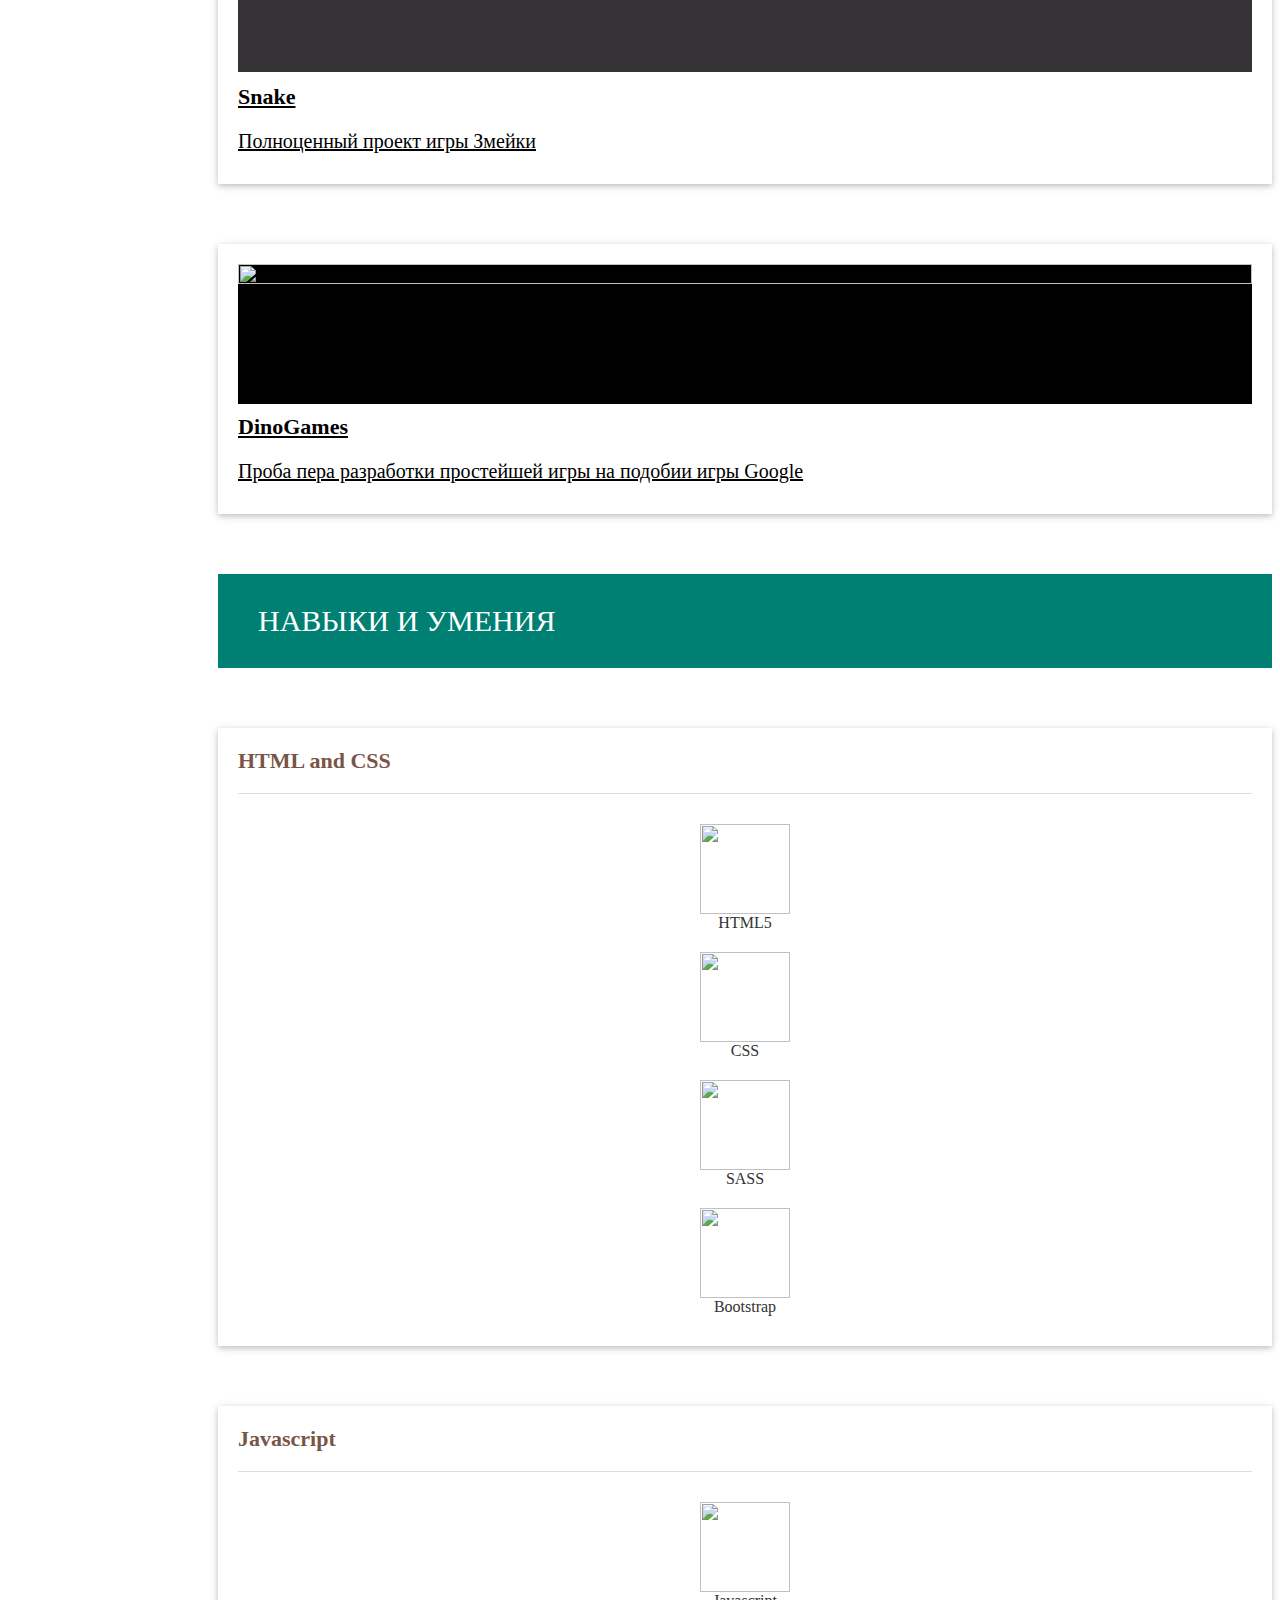
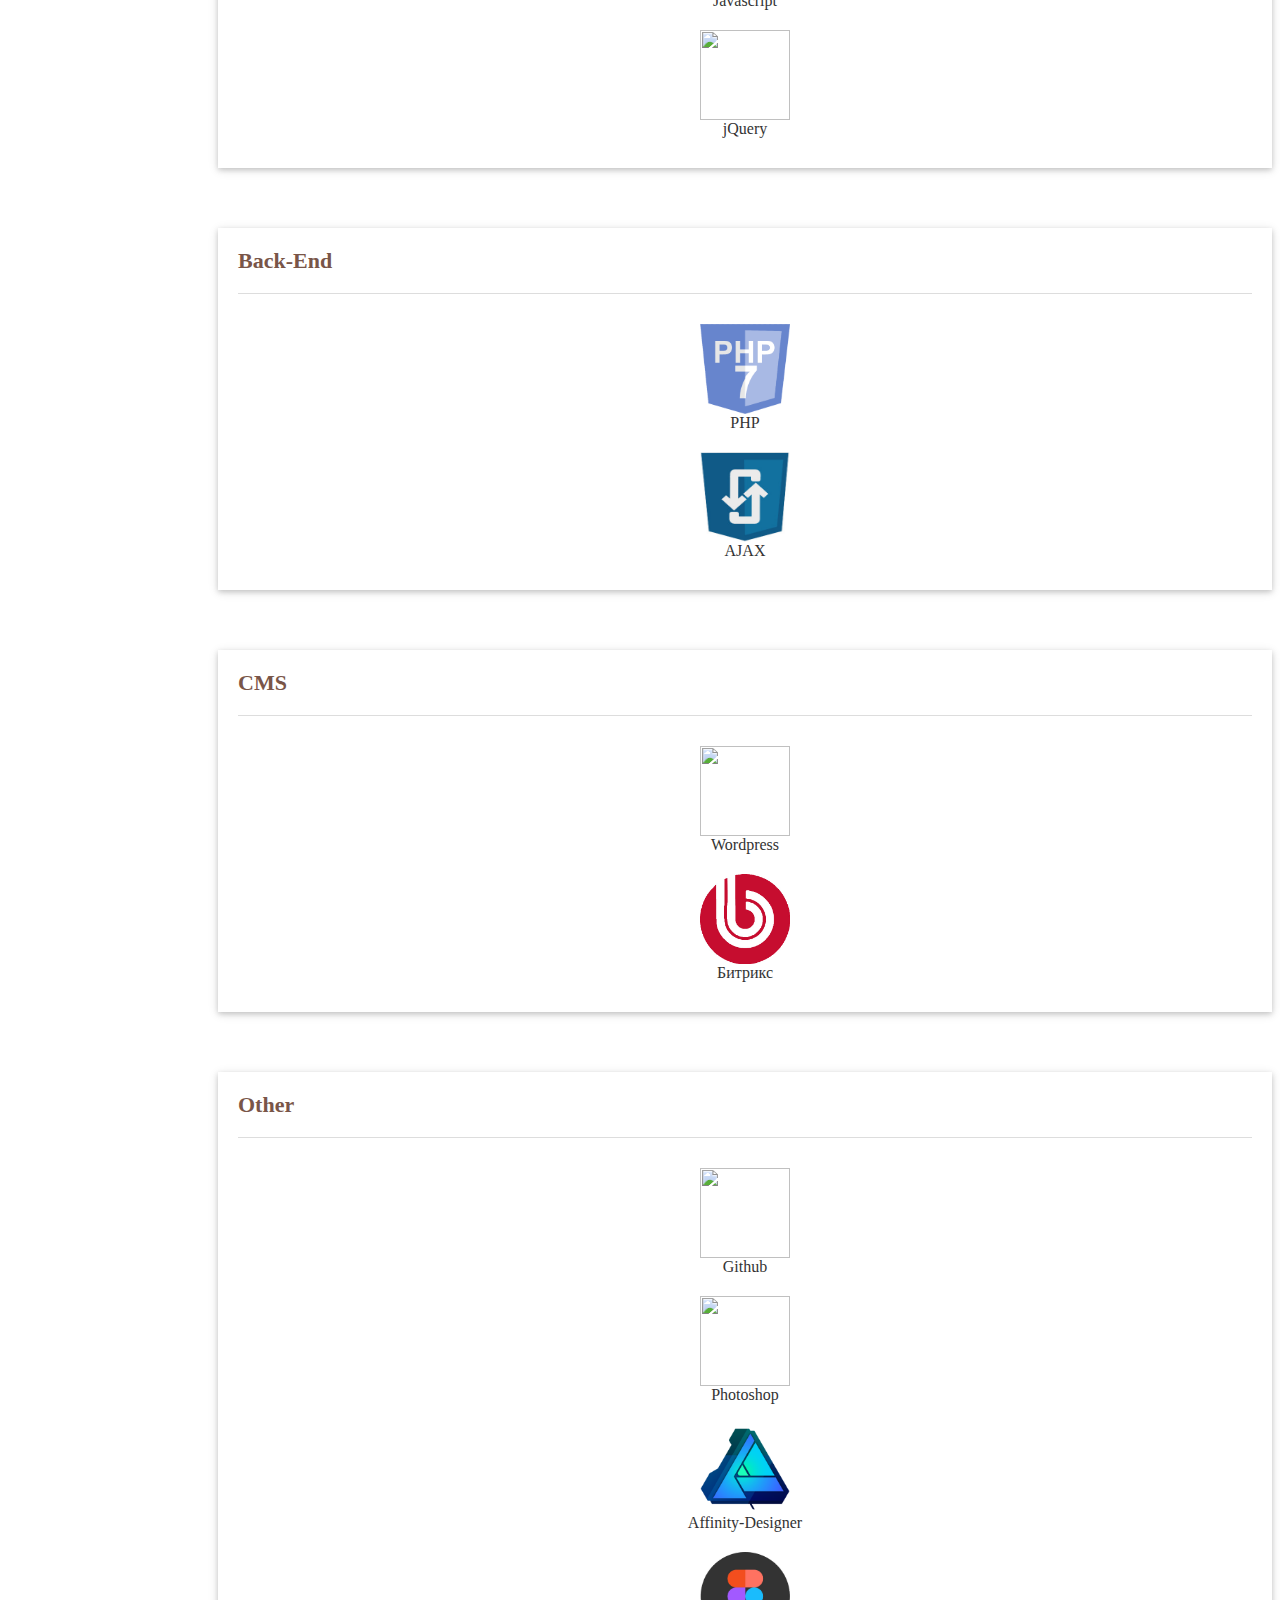
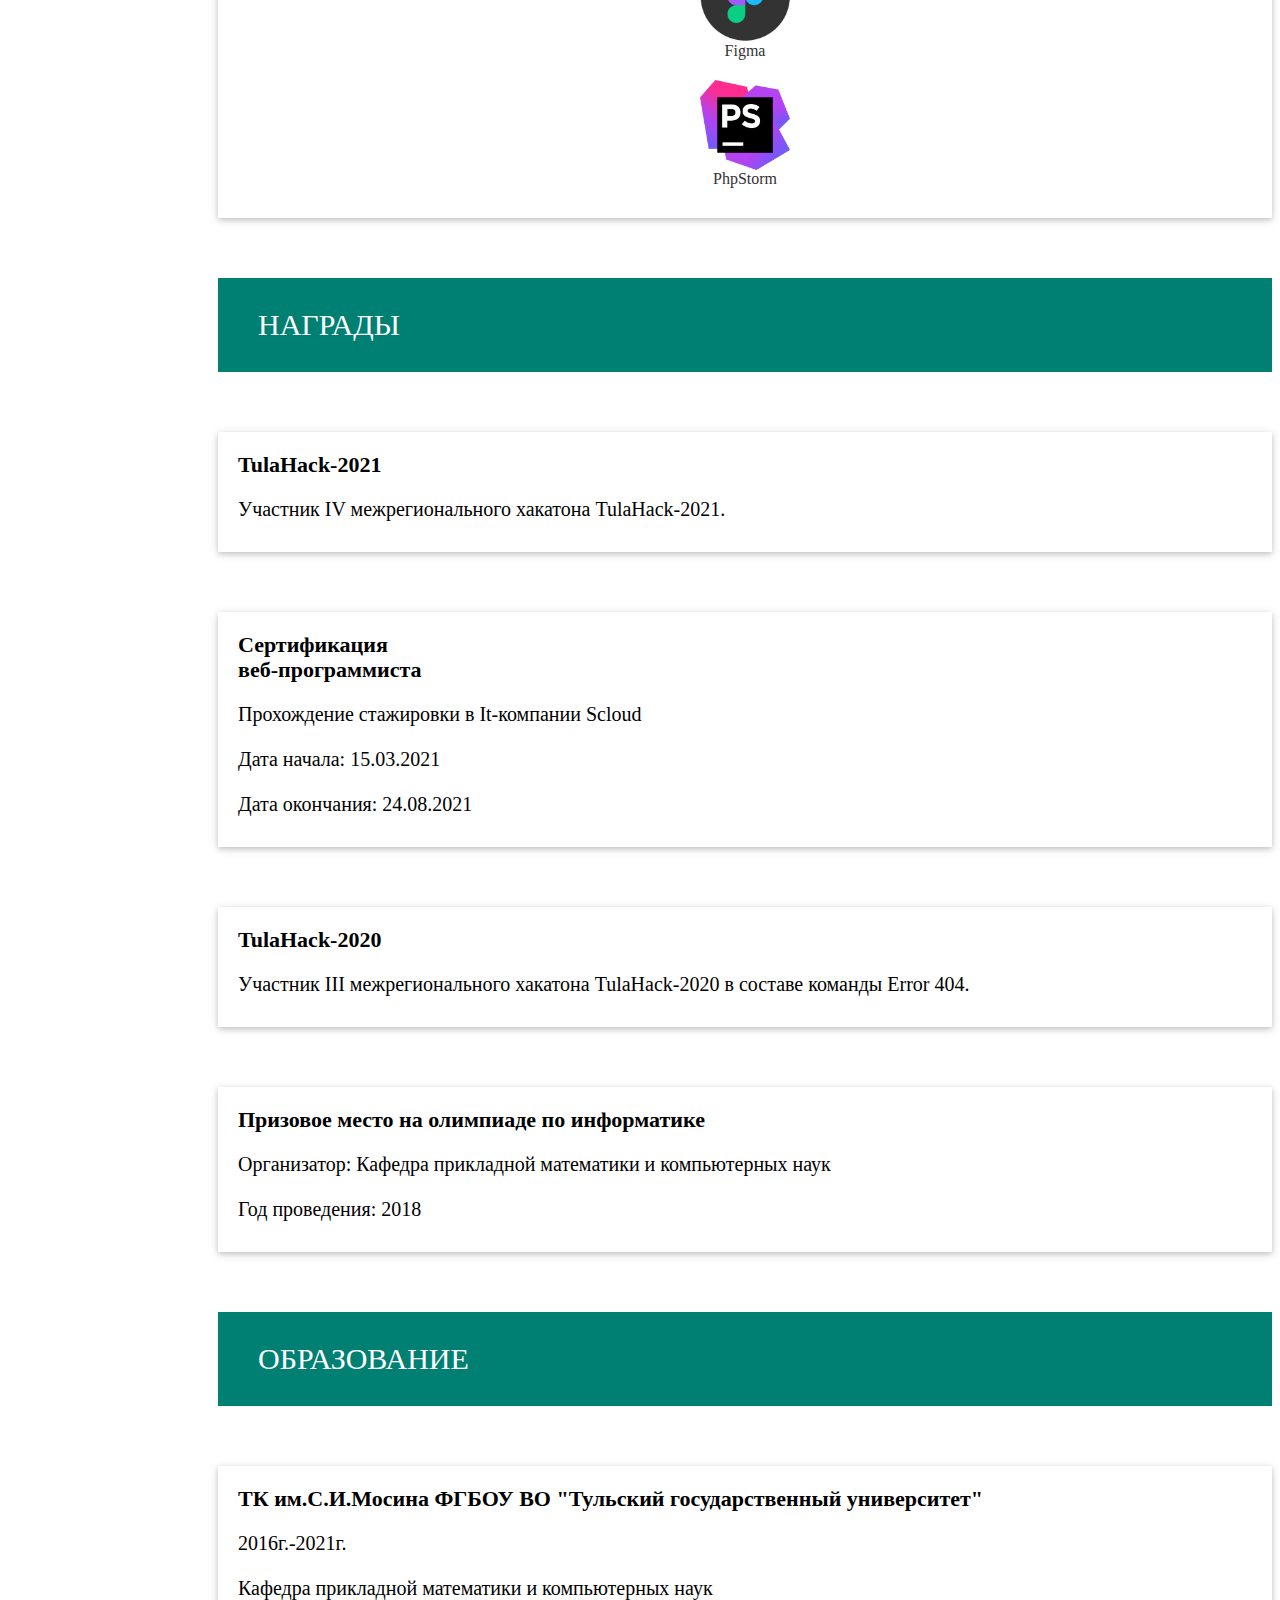
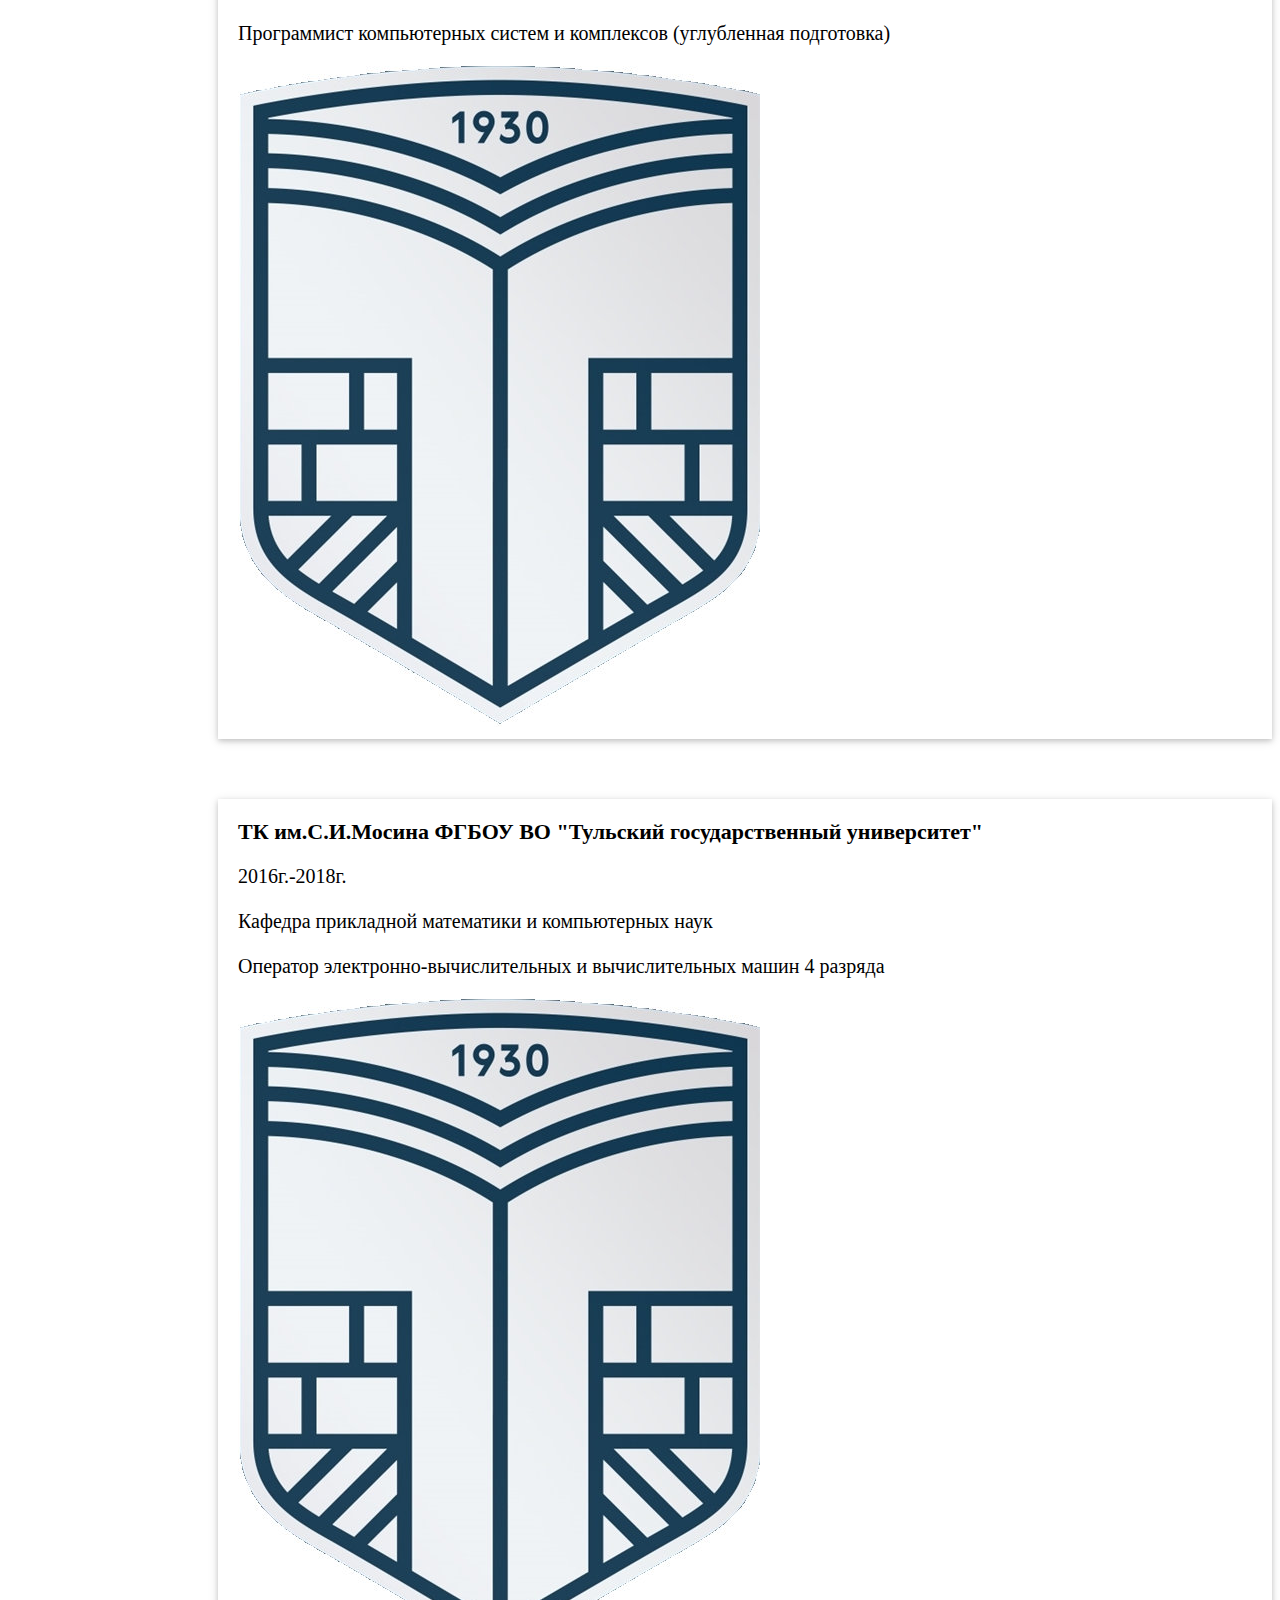
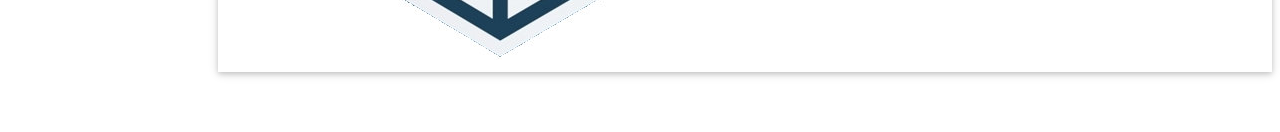
==== commit 404363ab: "ghfdrb" ====
--- a/index.html
+++ b/index.html
@@ -17,7 +17,7 @@
 			<li class="nav__listLogo">
 				<a href="">
 					<h1 class="logo">
-						Artem Les <span class="brown__text">Junior Web Developer</span>
+						Artem Les <span class="brown__text">Middle Web Developer</span>
 					</h1>
 				</a>
 			</li>
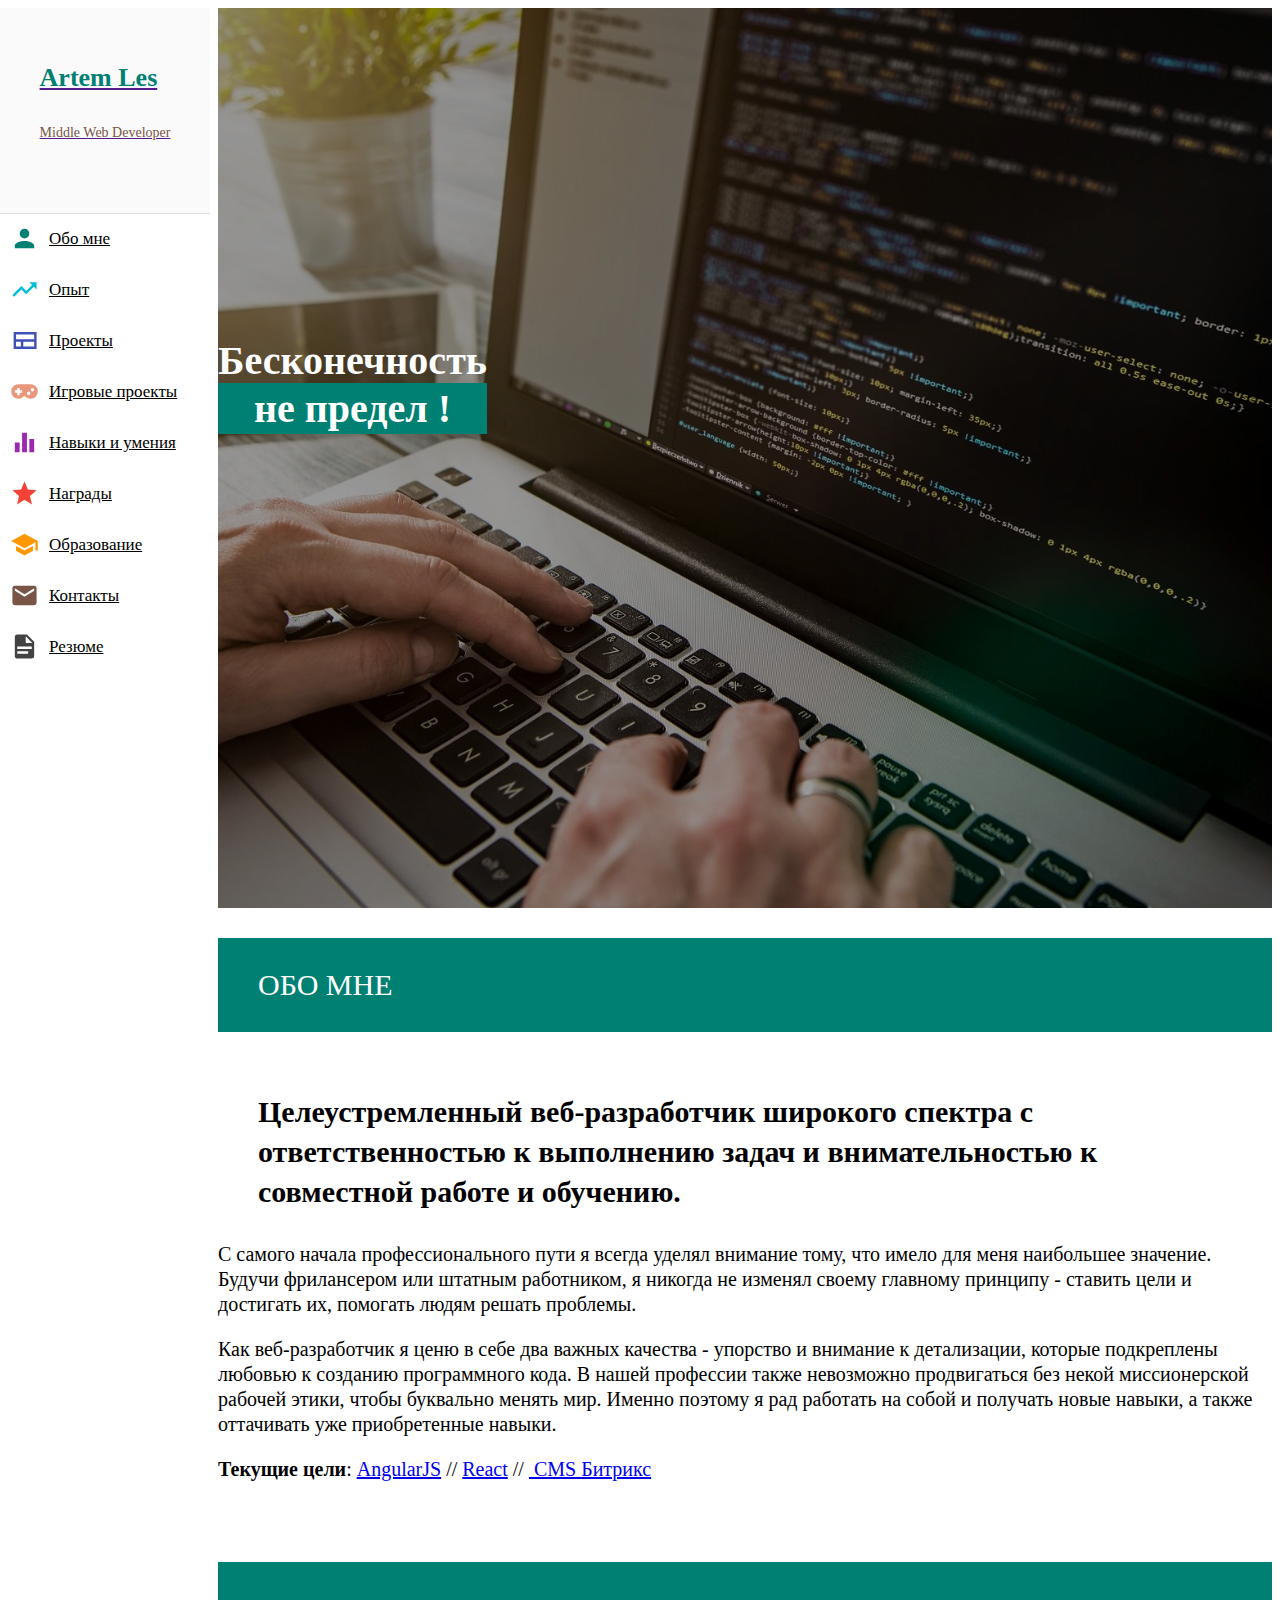
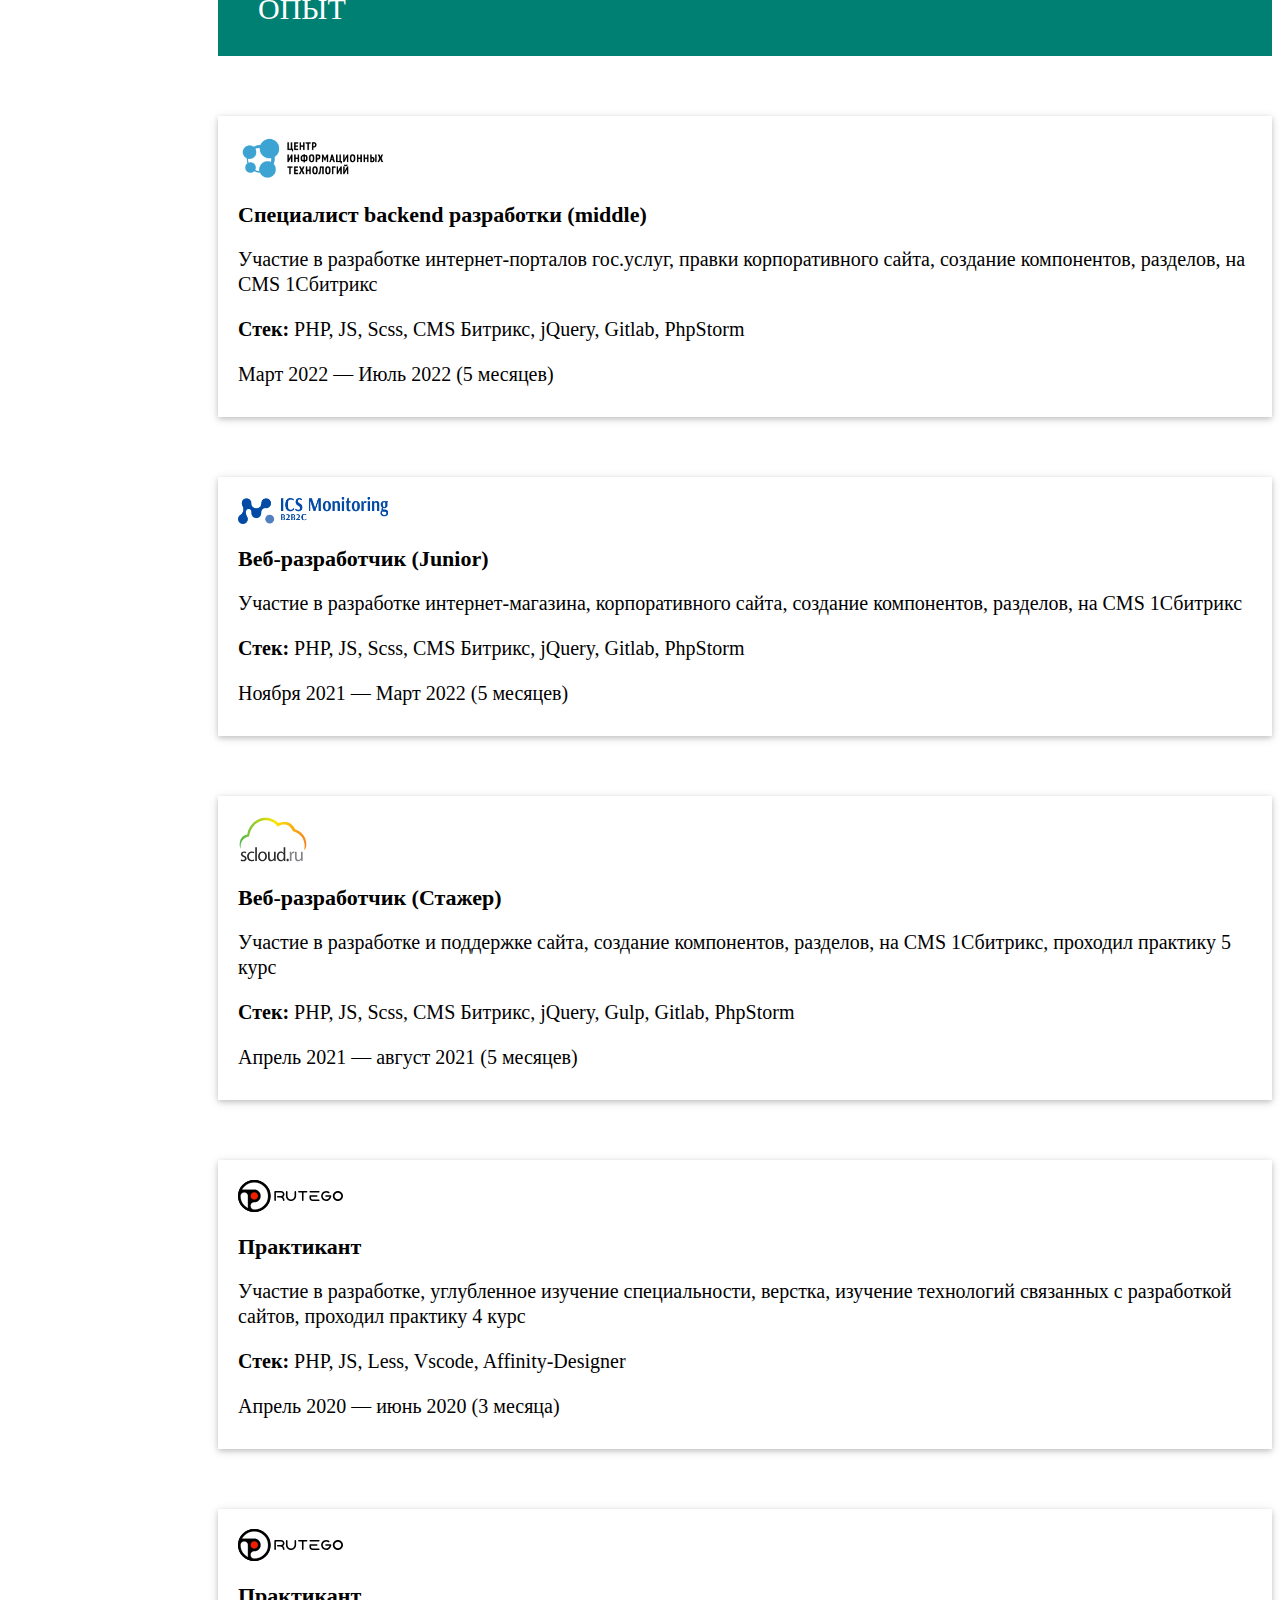
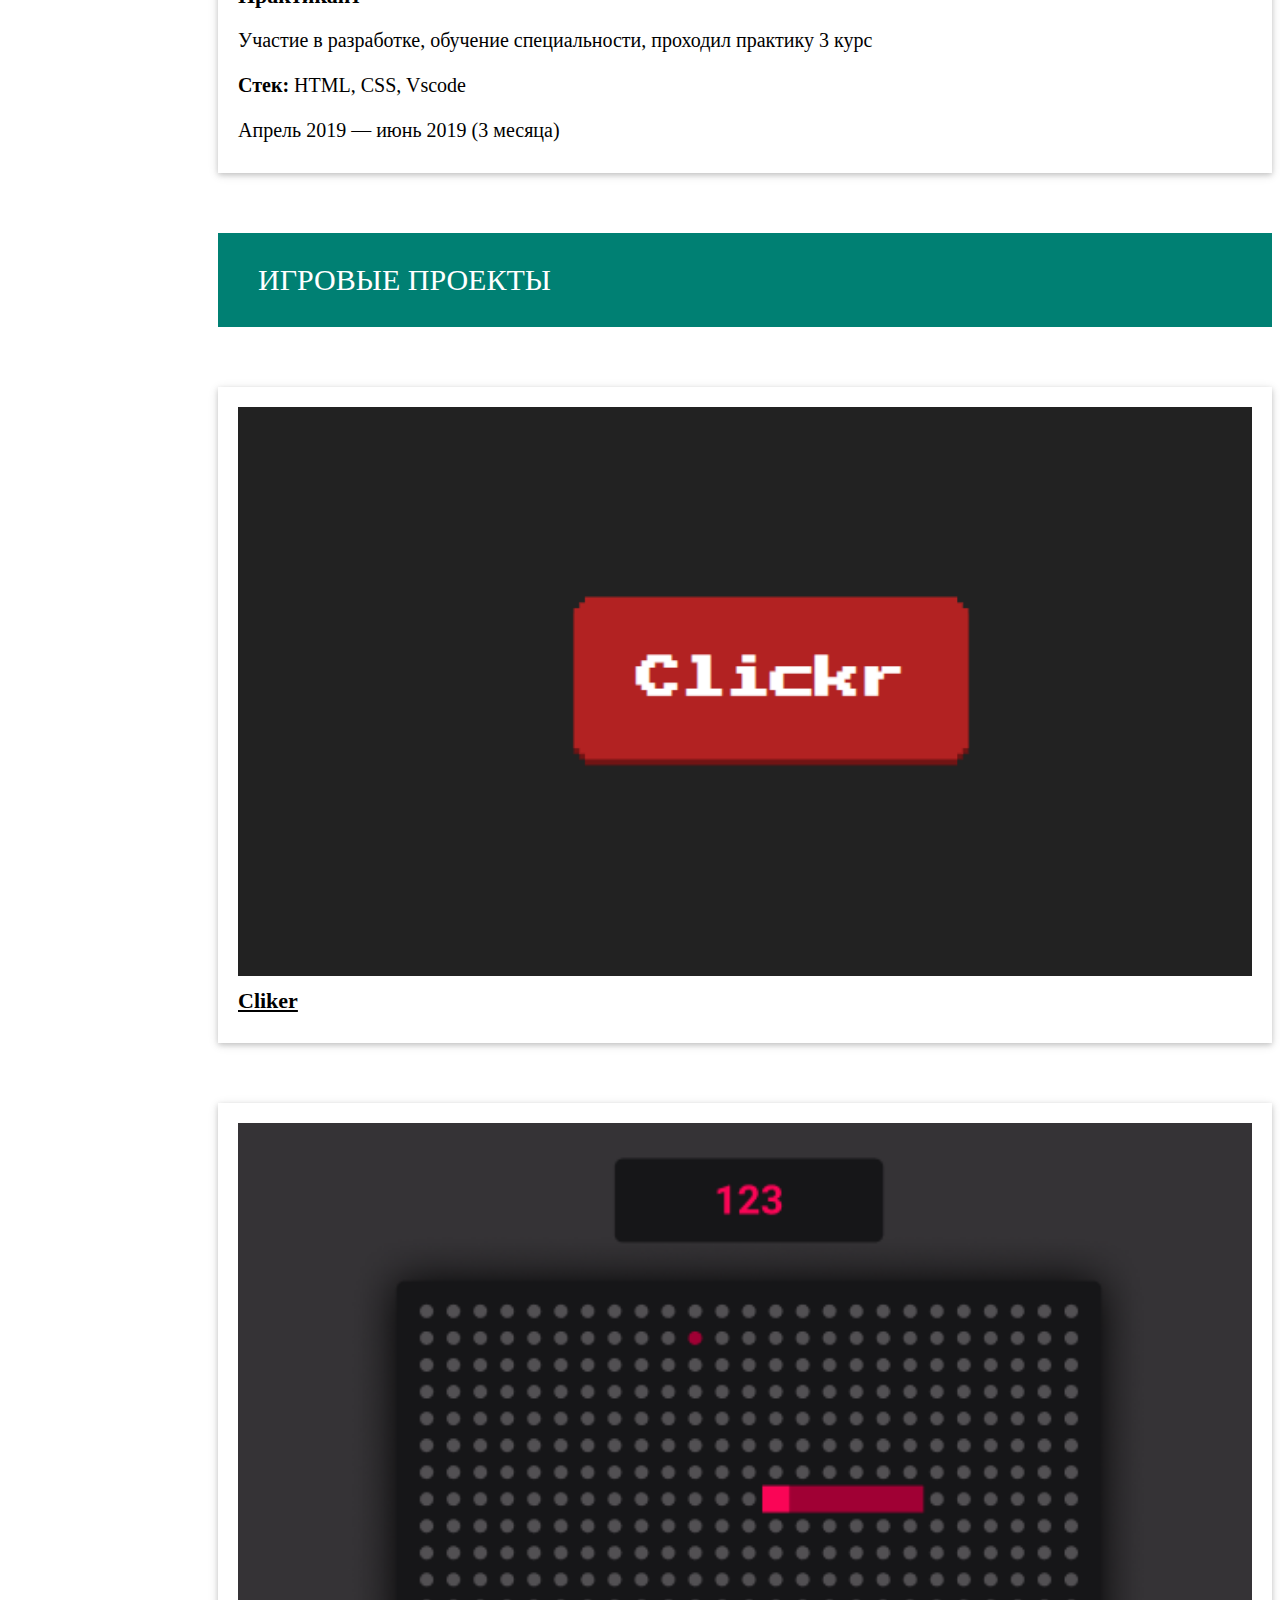
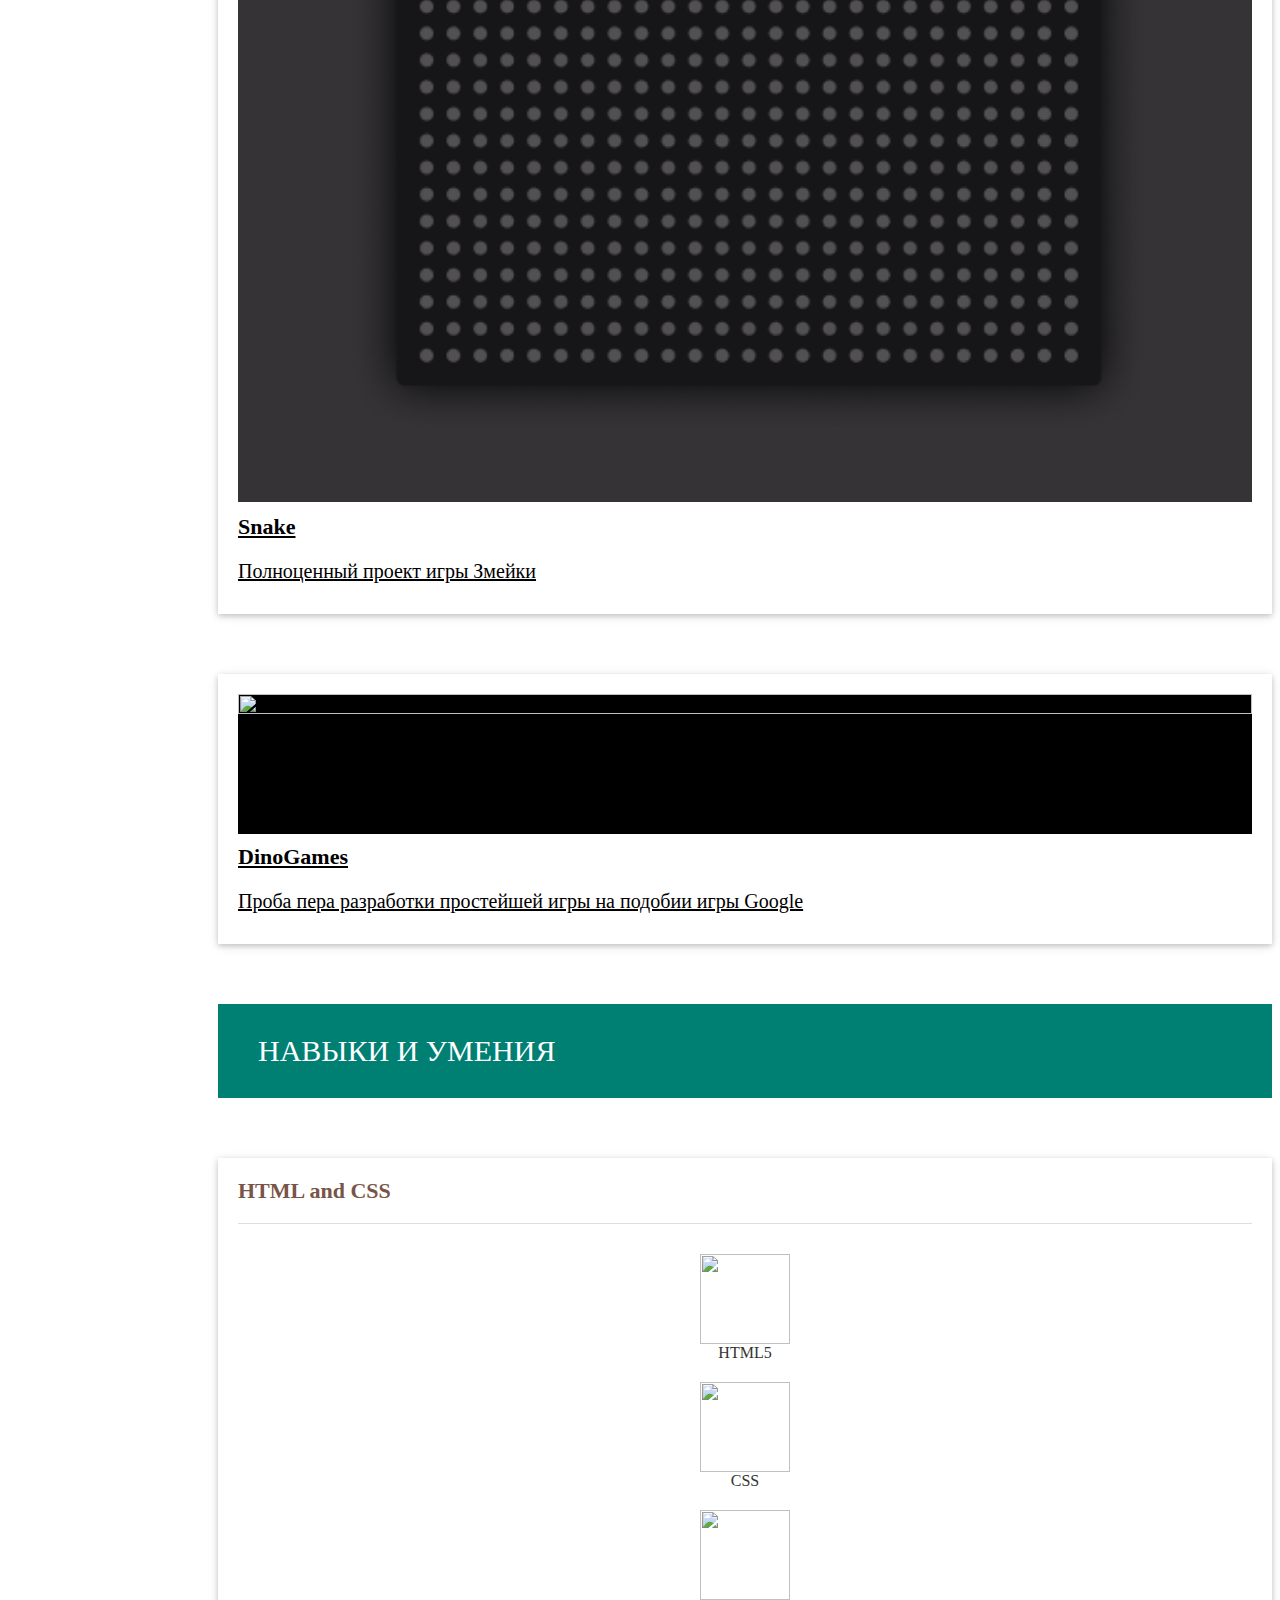
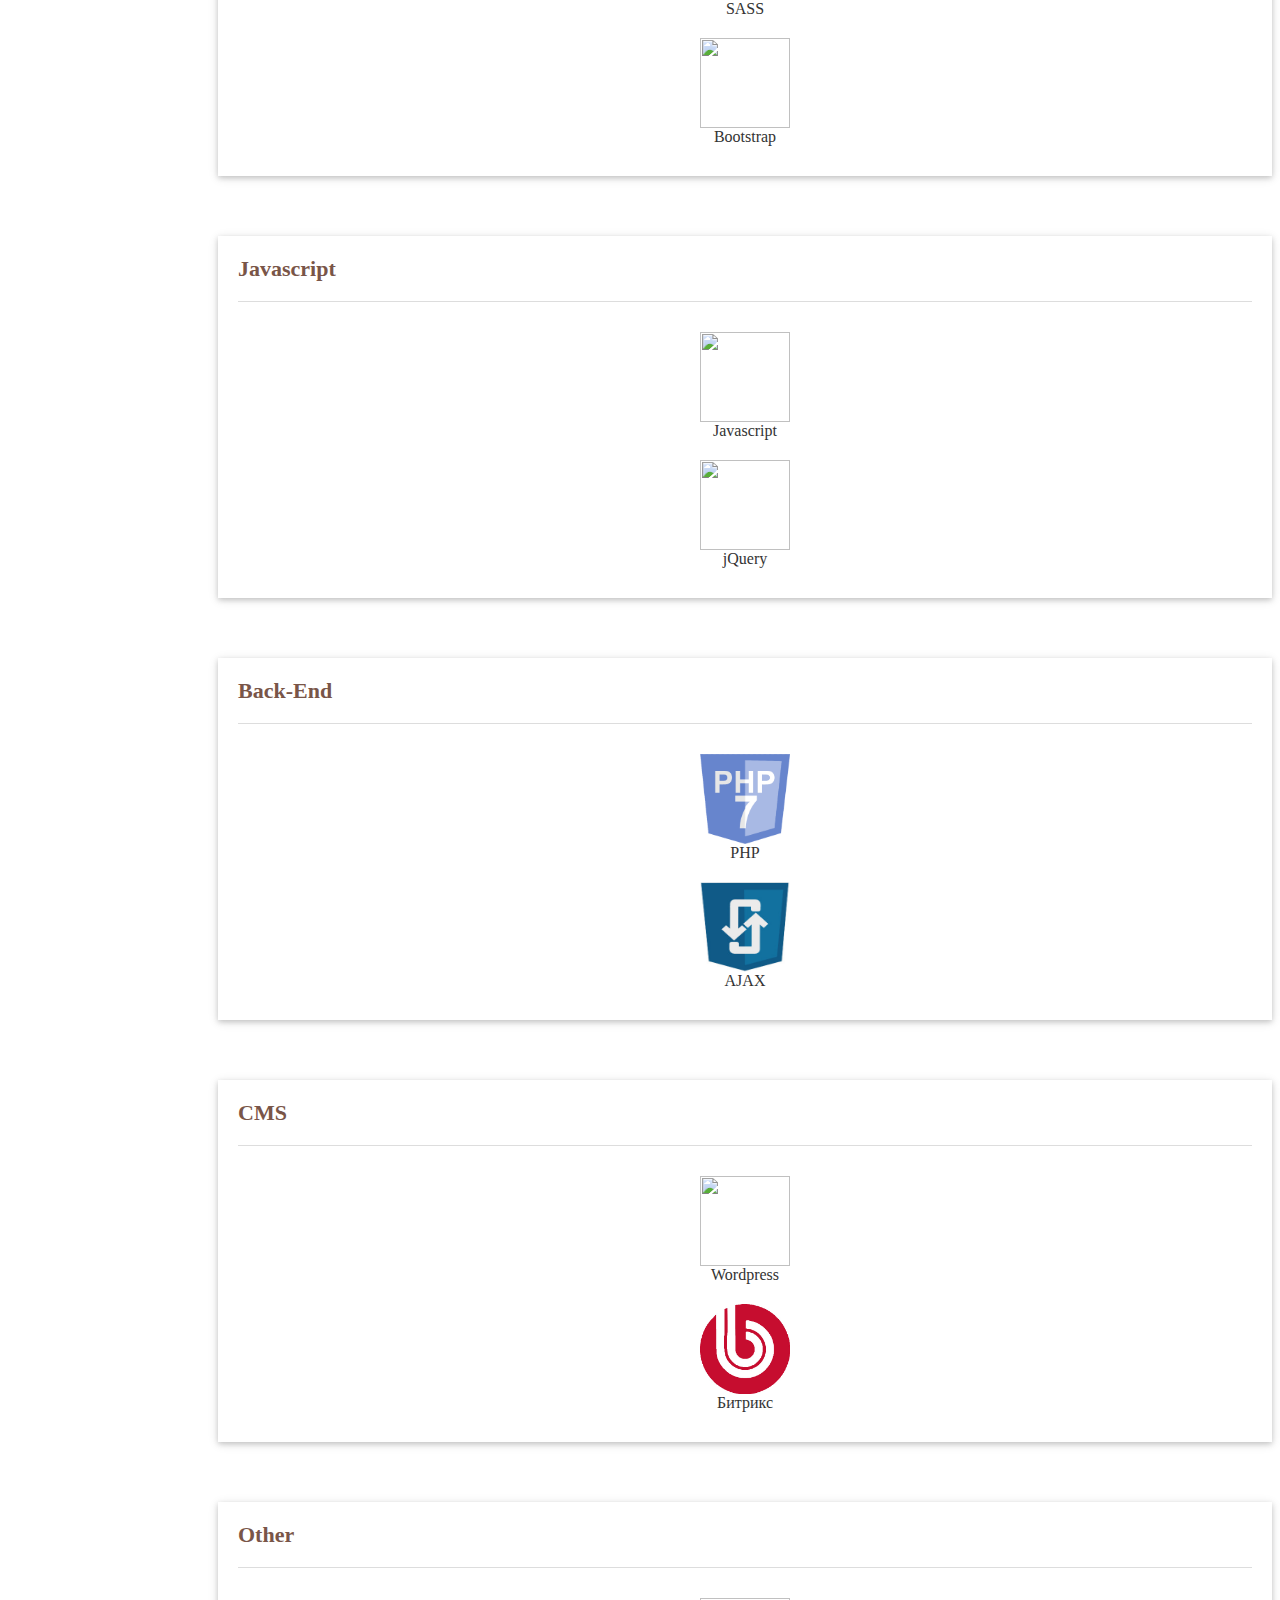
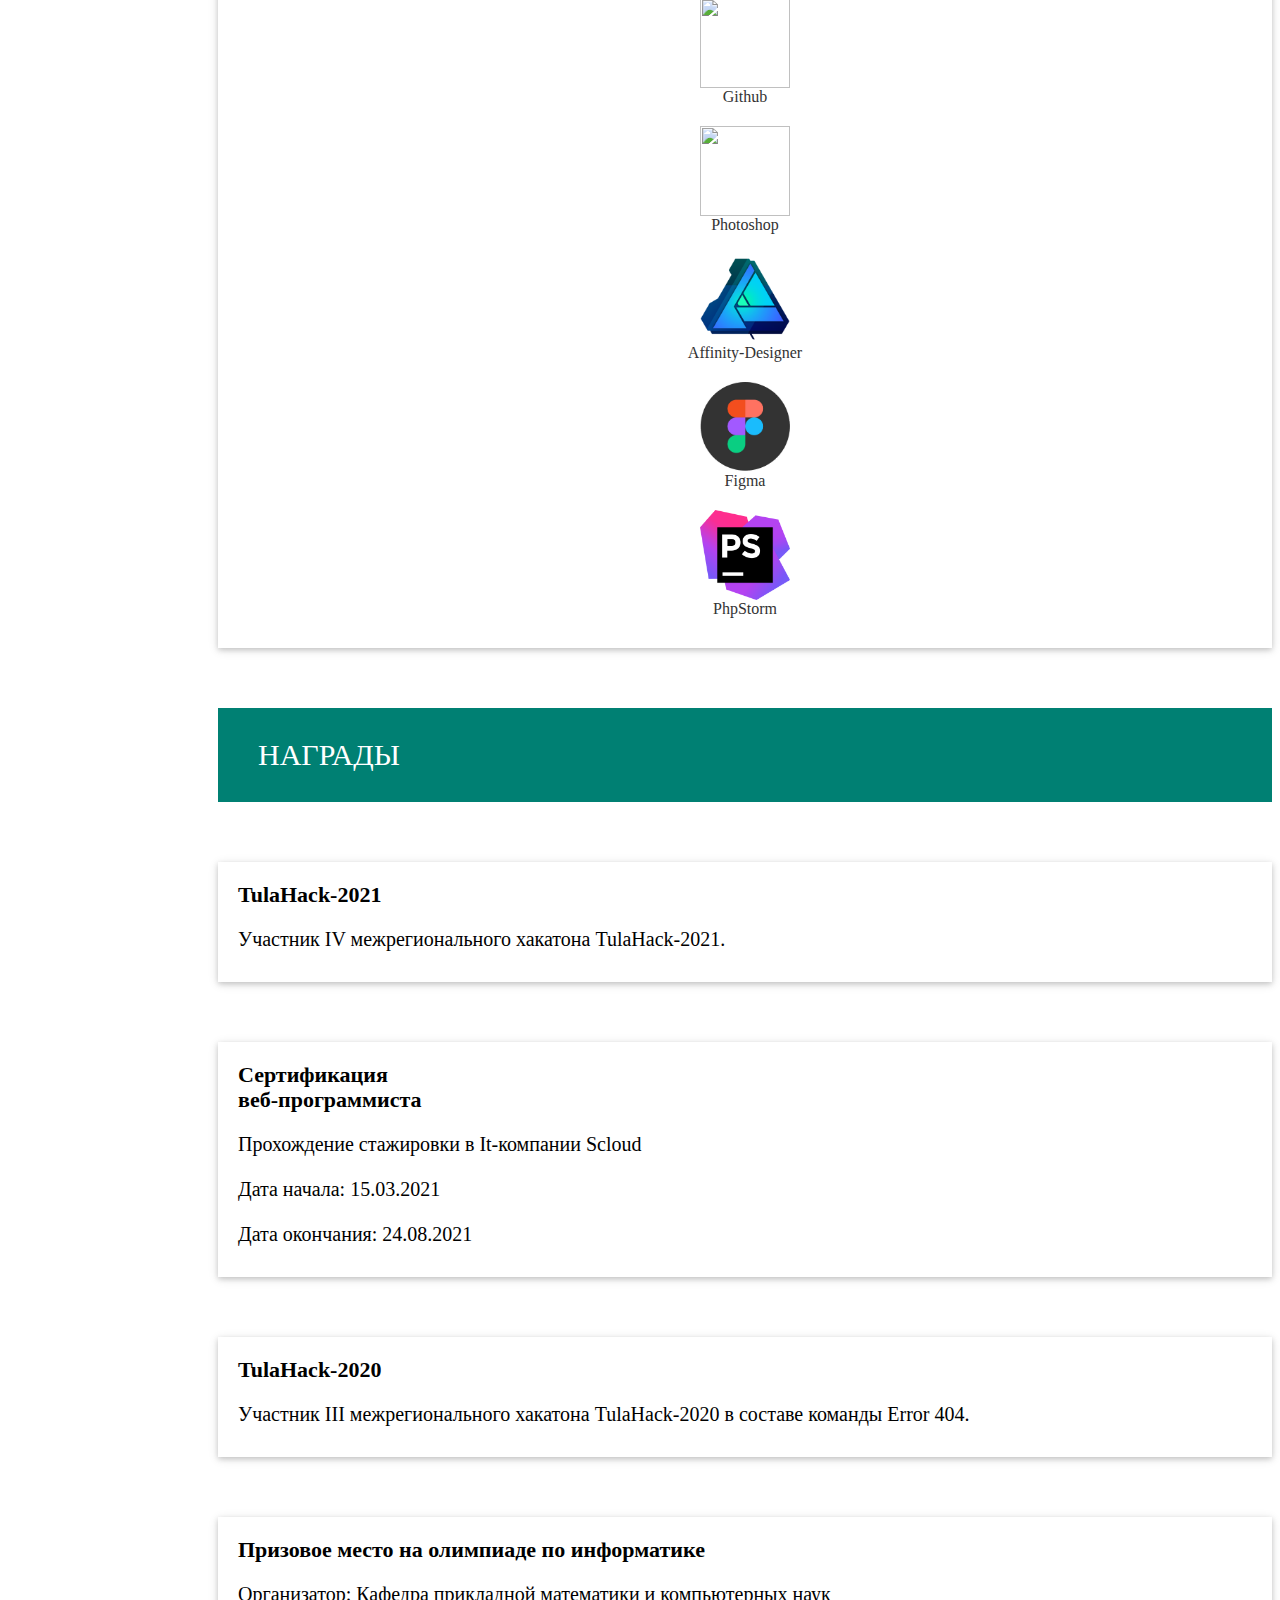
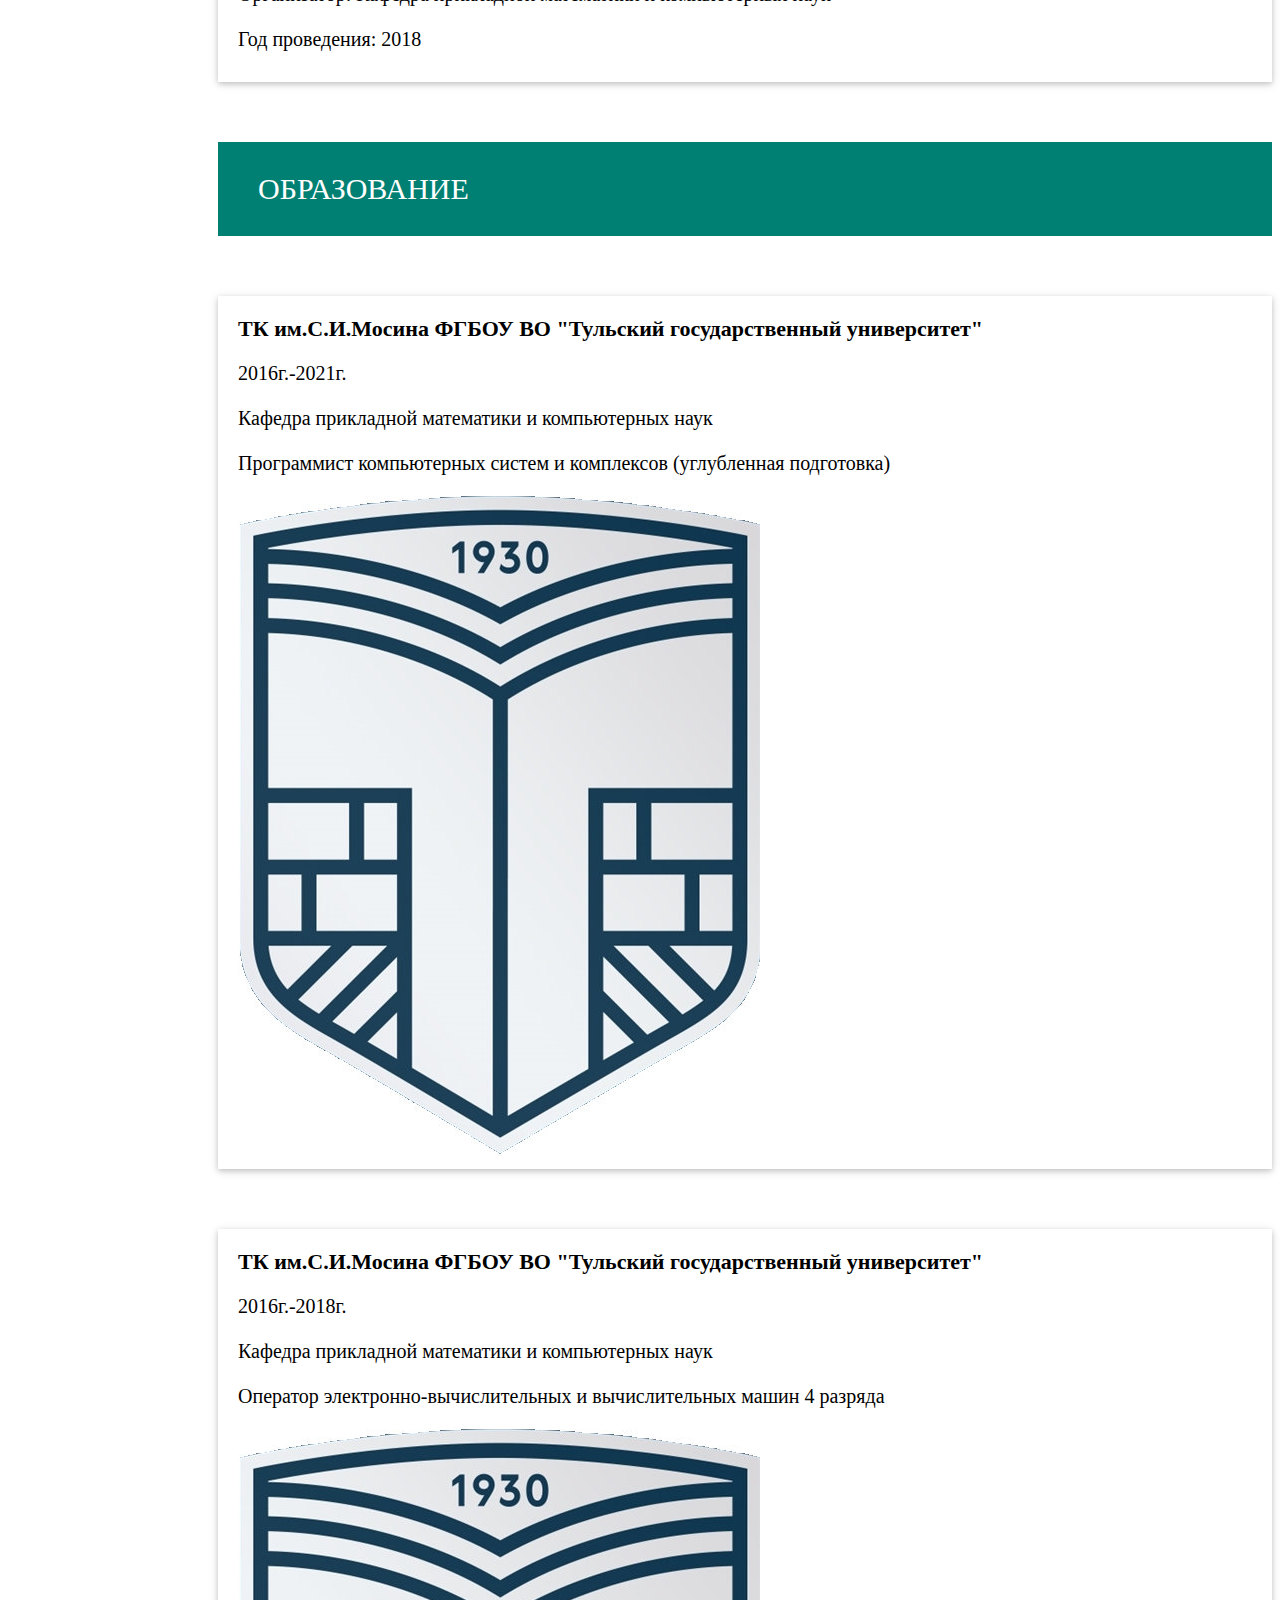
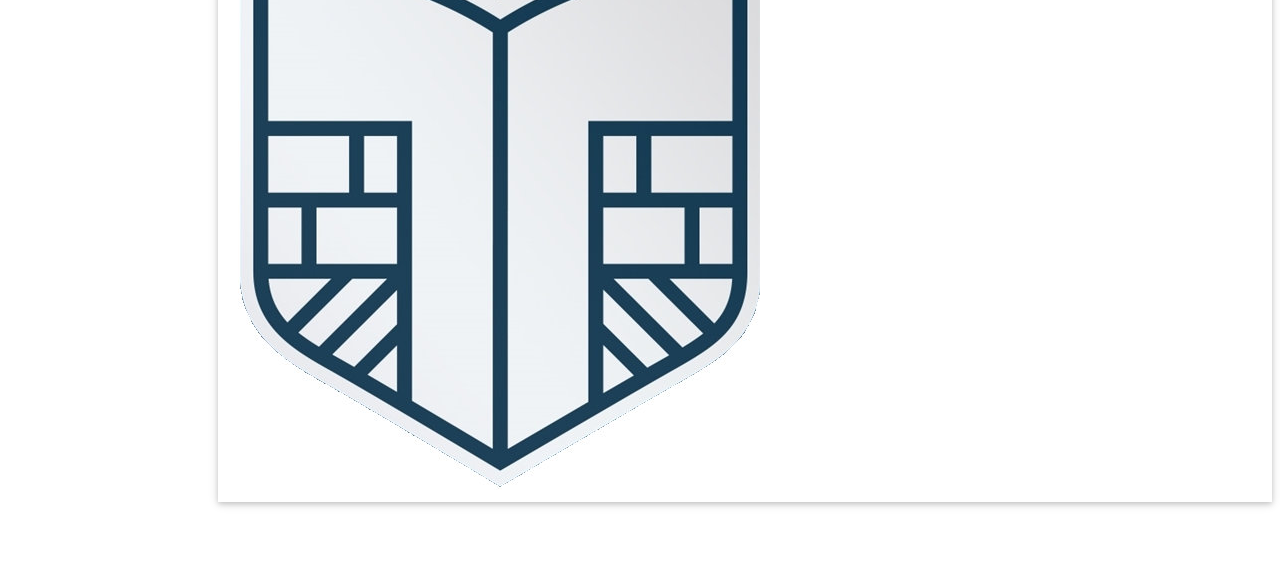
==== commit dac2f708: "ghfdrb" ====
--- a/index.html
+++ b/index.html
@@ -275,7 +275,7 @@
 					<div class="col">
 						<div class="cardGroup">
 							<a href="site/cliker.html" class="projects__link">
-								<img src="" class="projects__img" alt="">
+								<img src="Images/clicker.png" class="projects__img" alt="">
 								<div>
 									<h4>Cliker</h4>
 									<p></p>
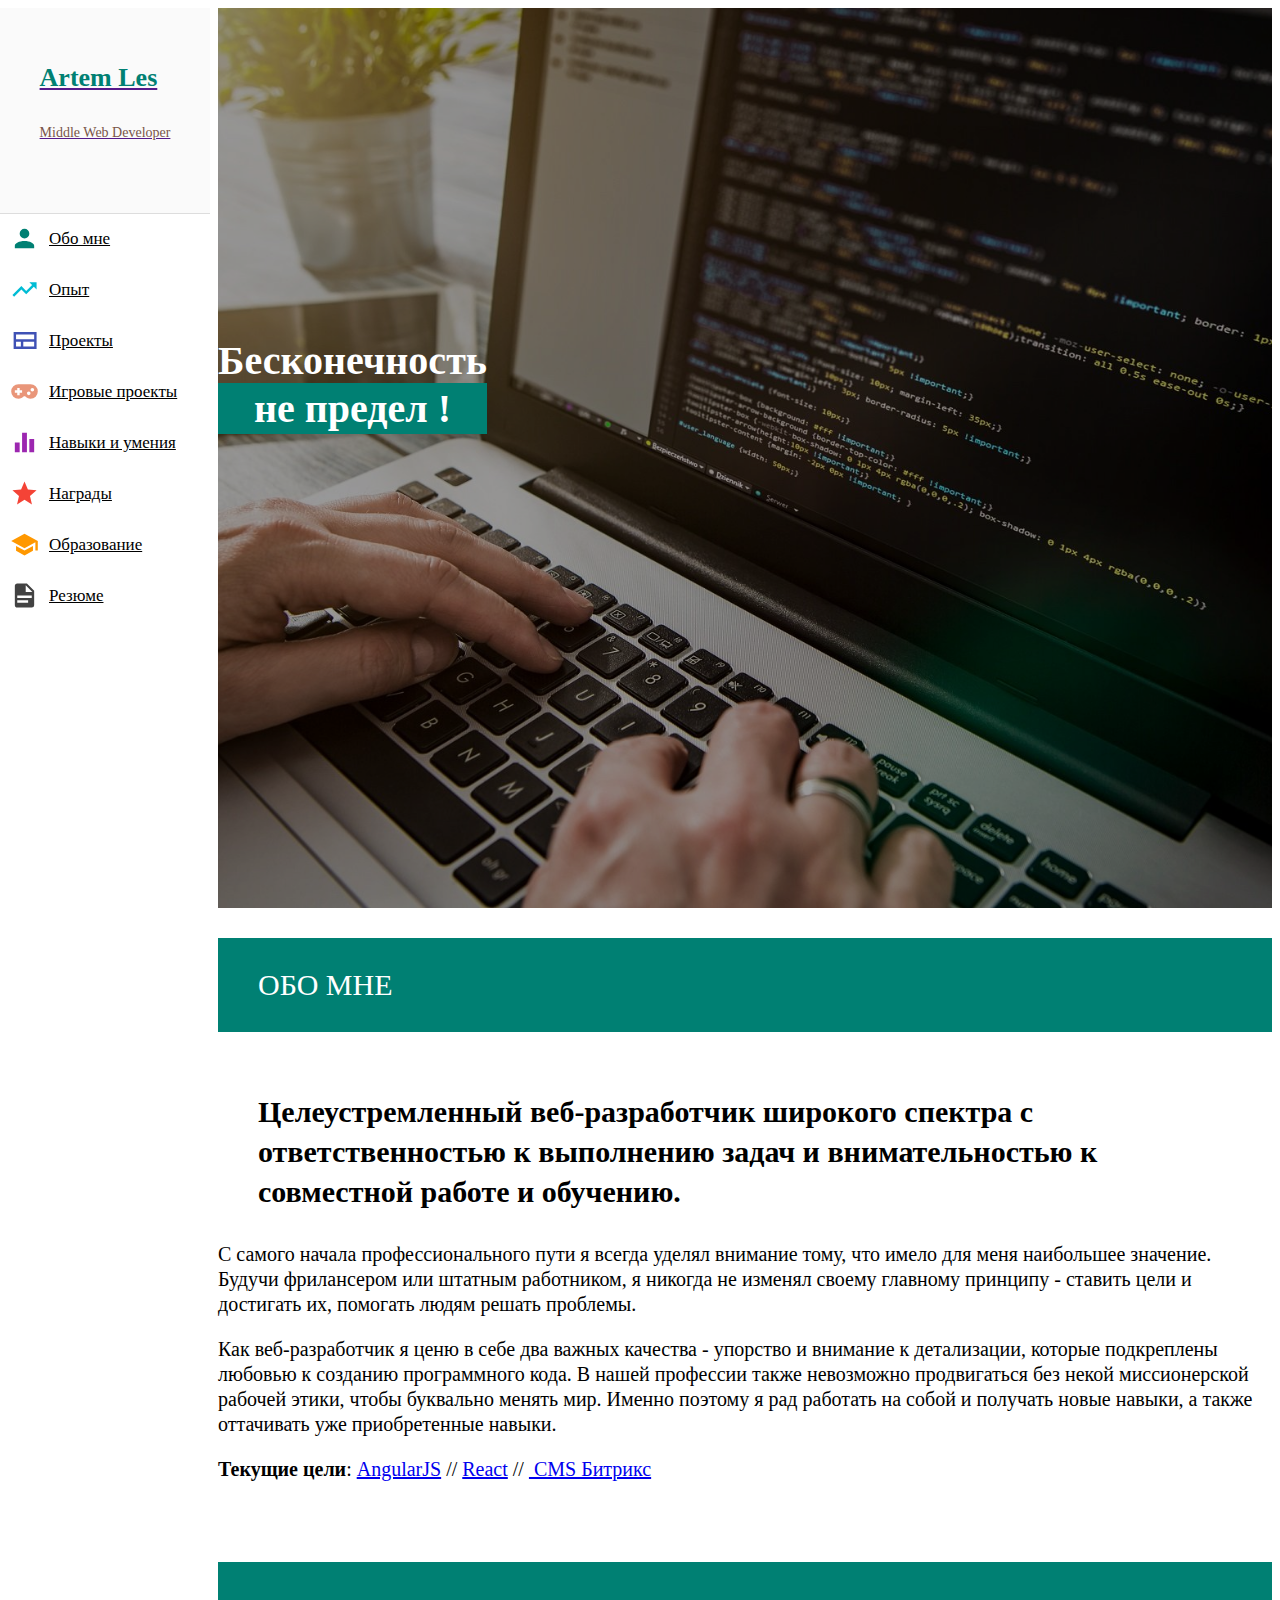
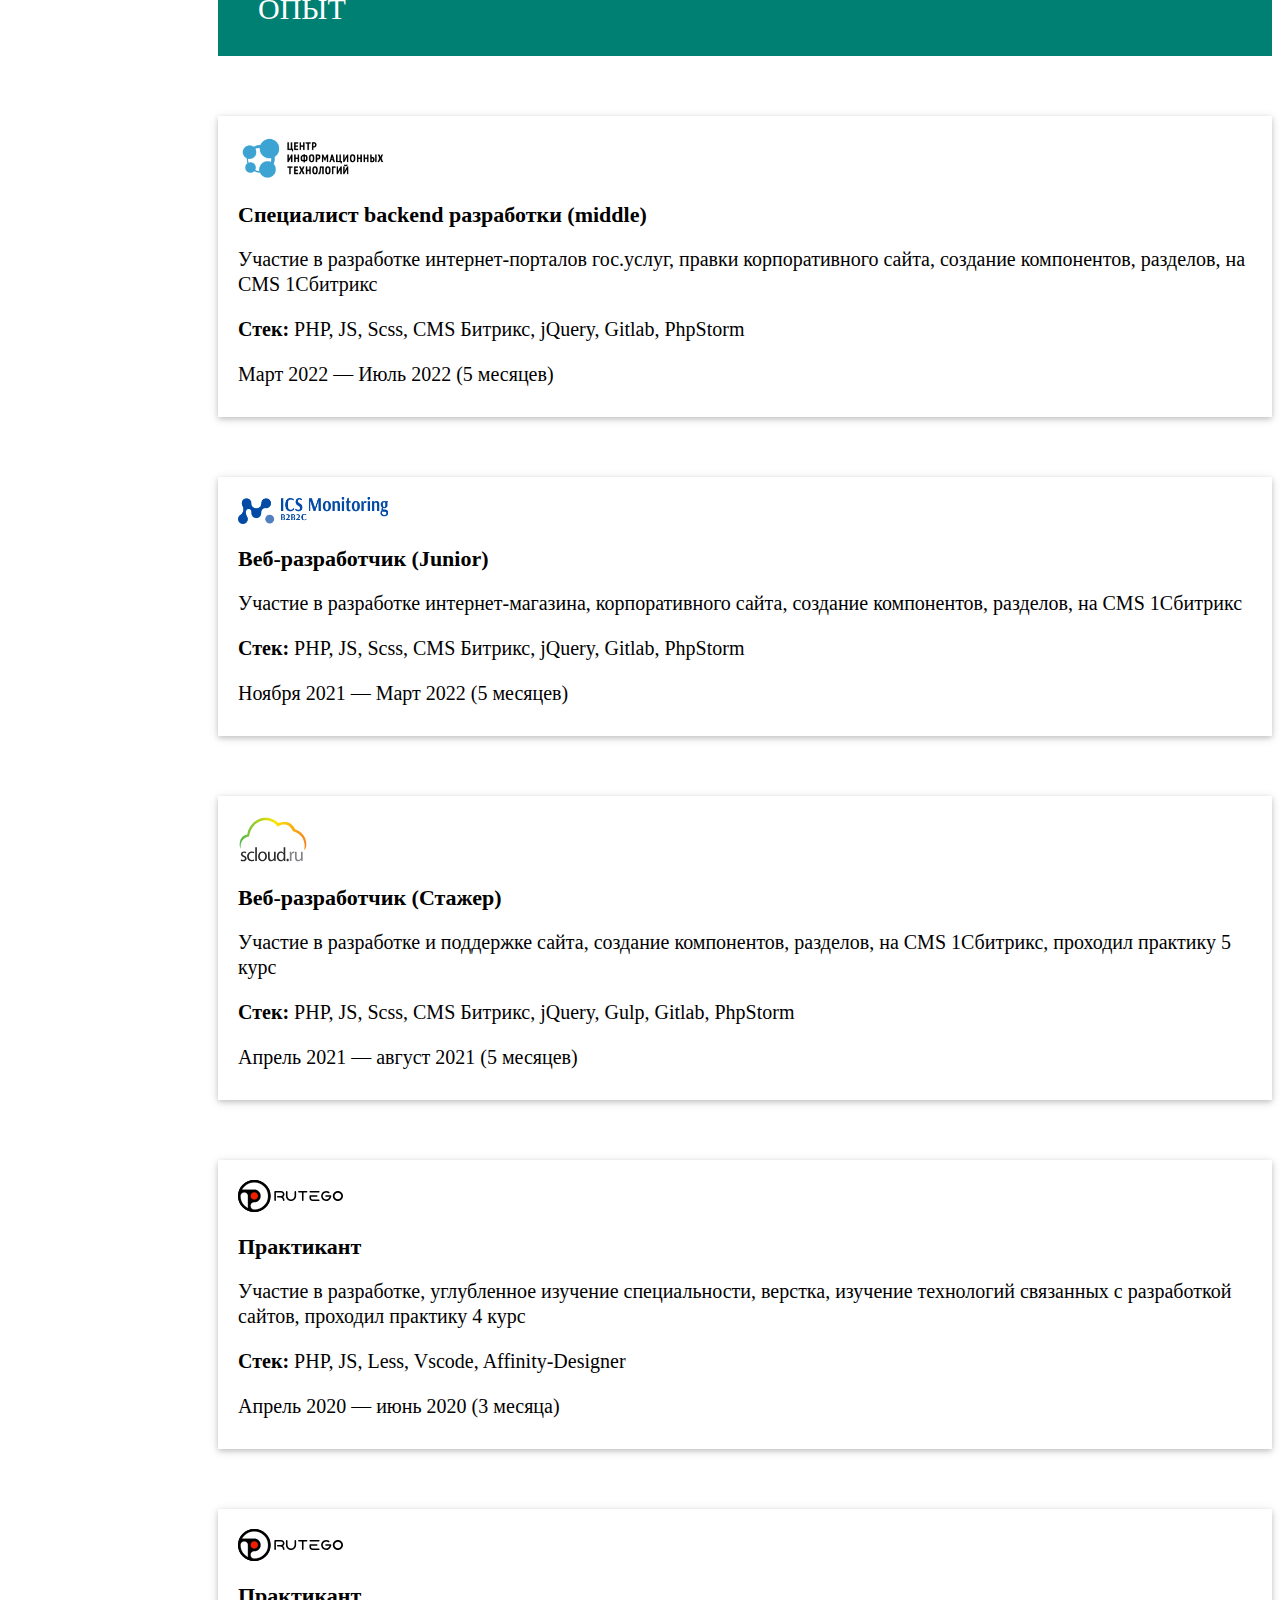
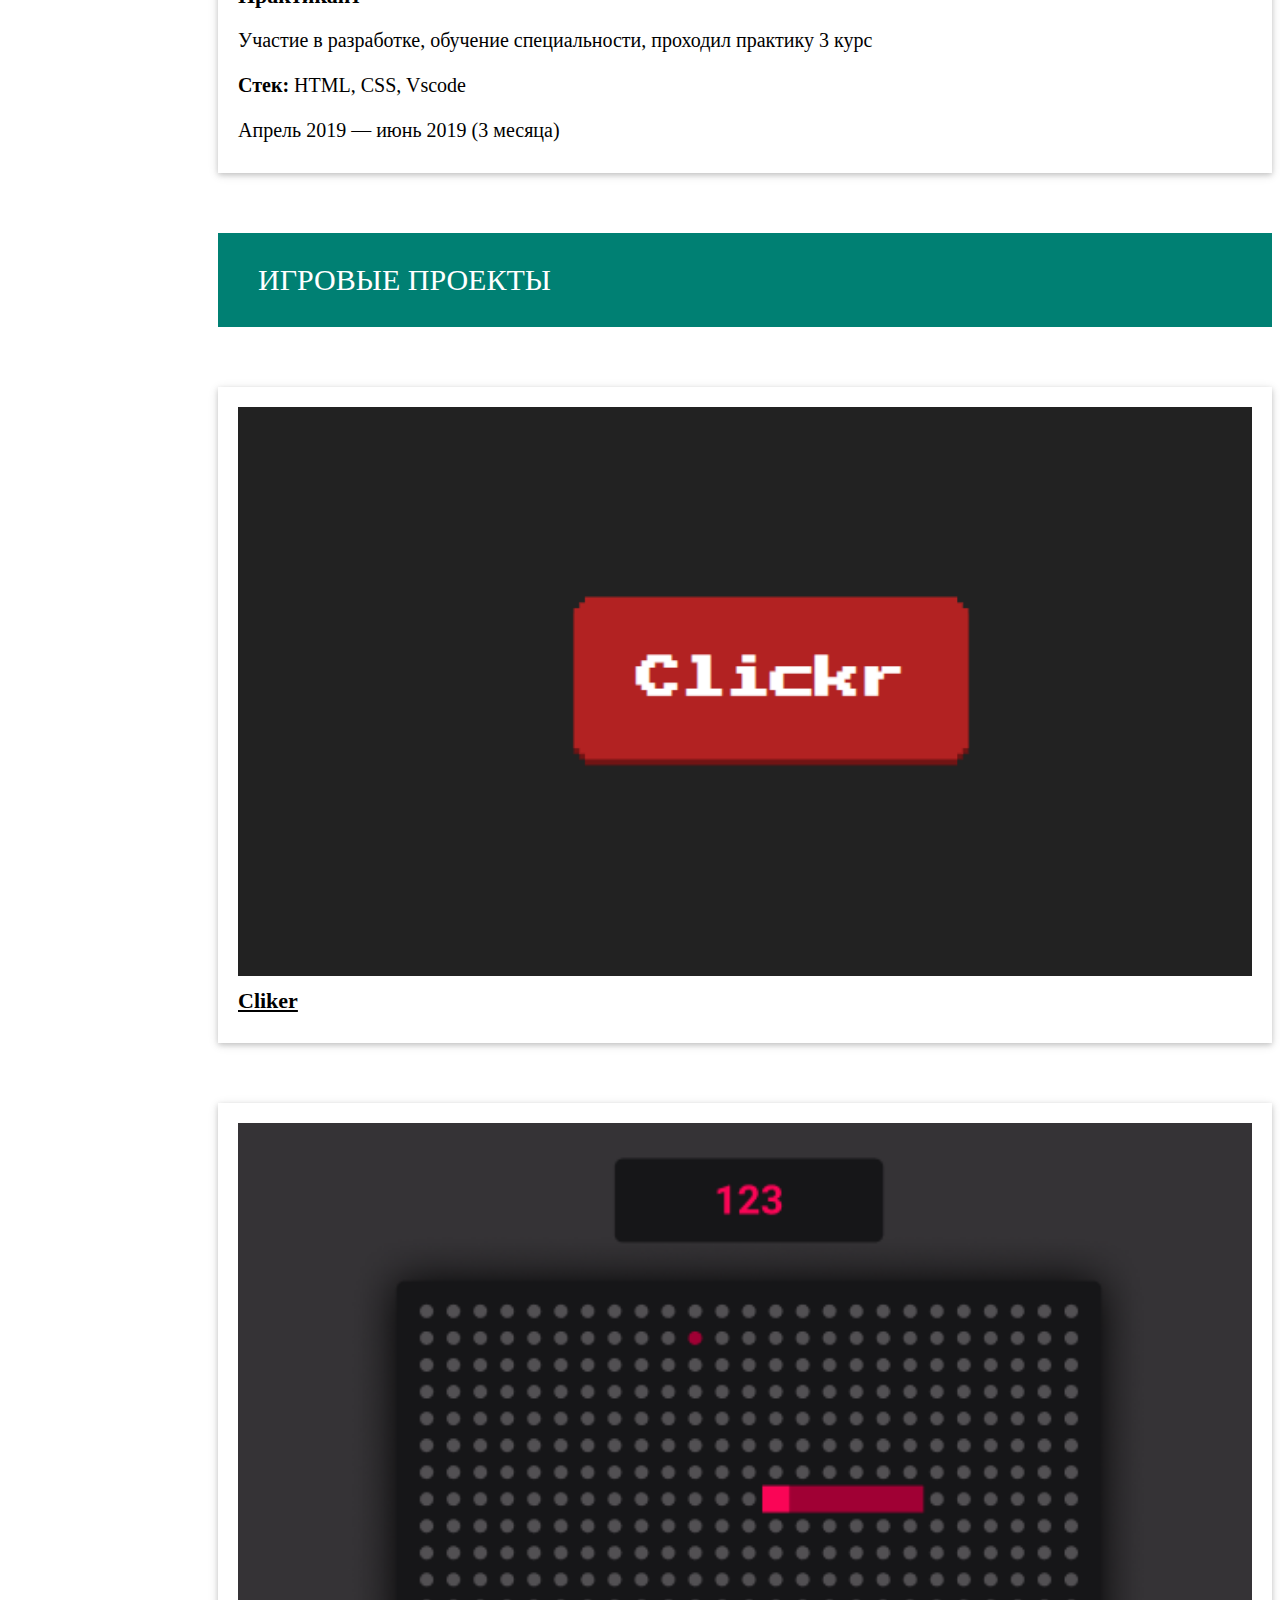
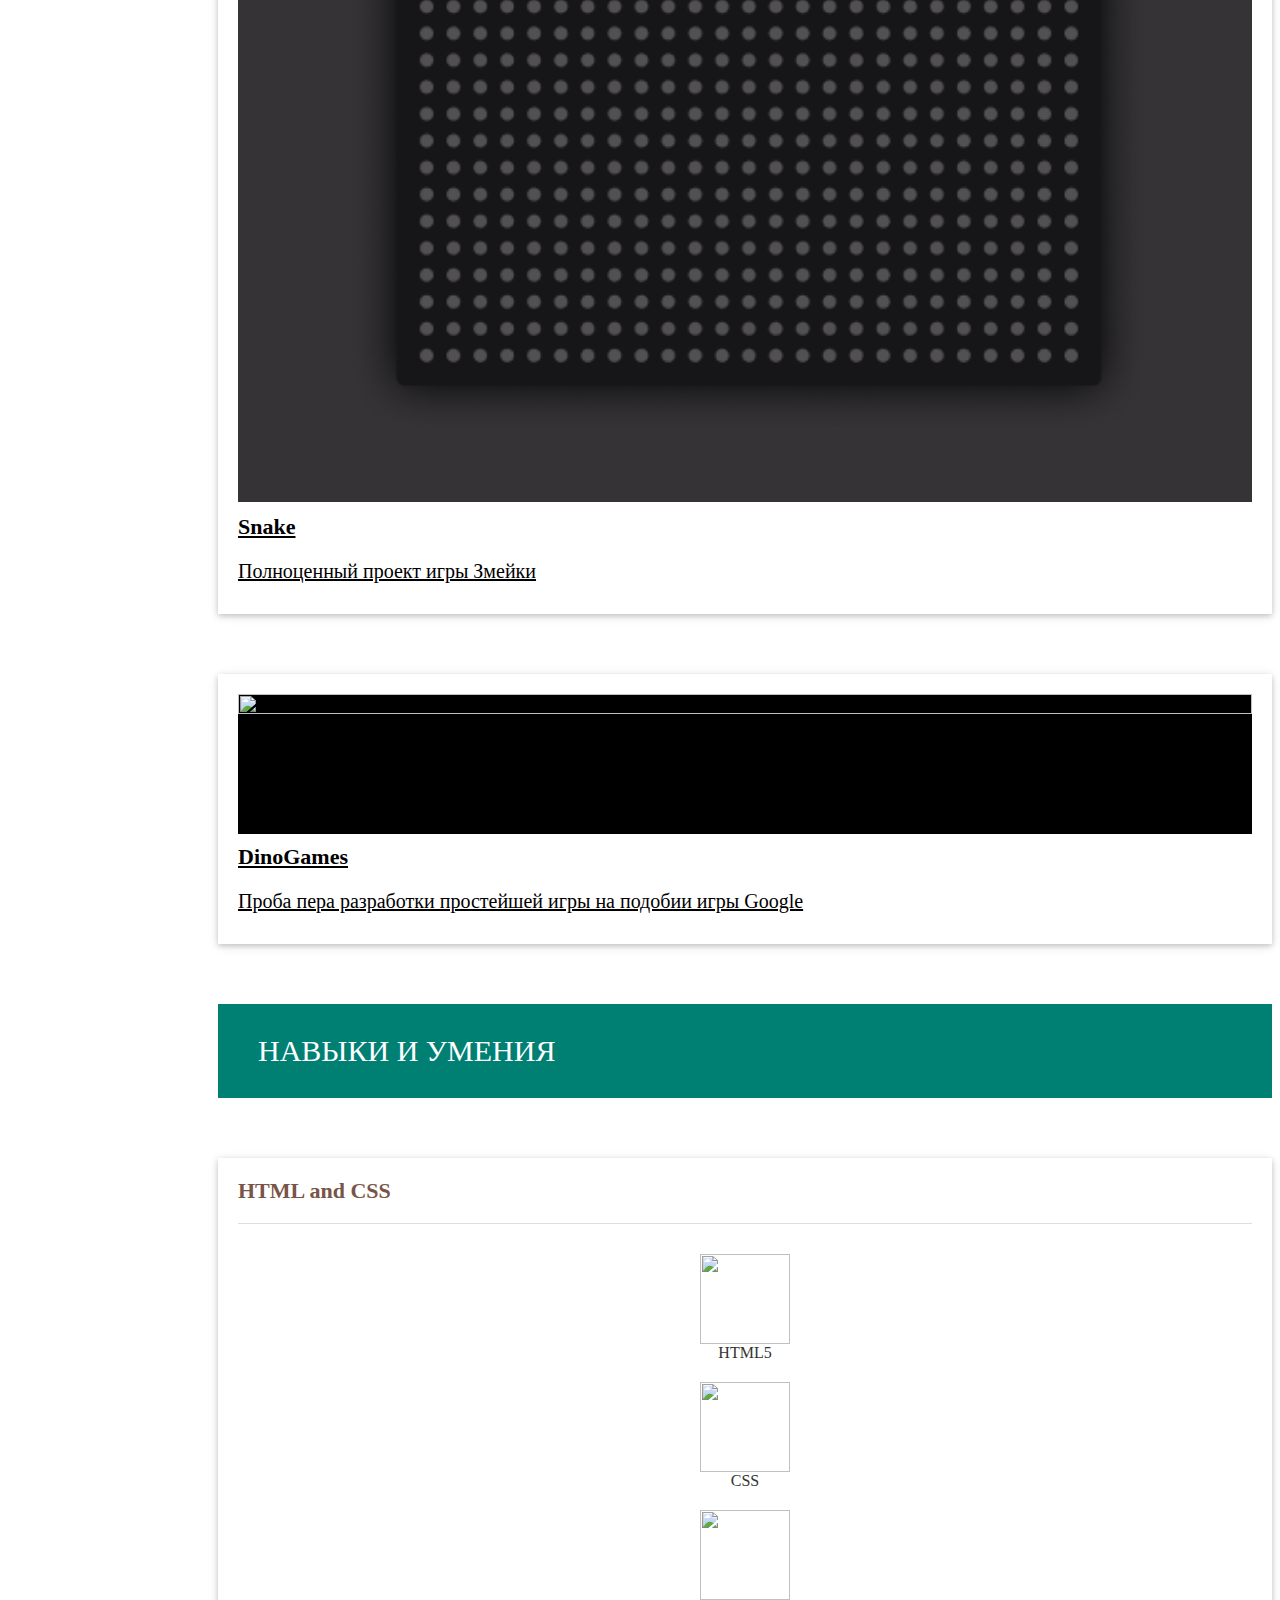
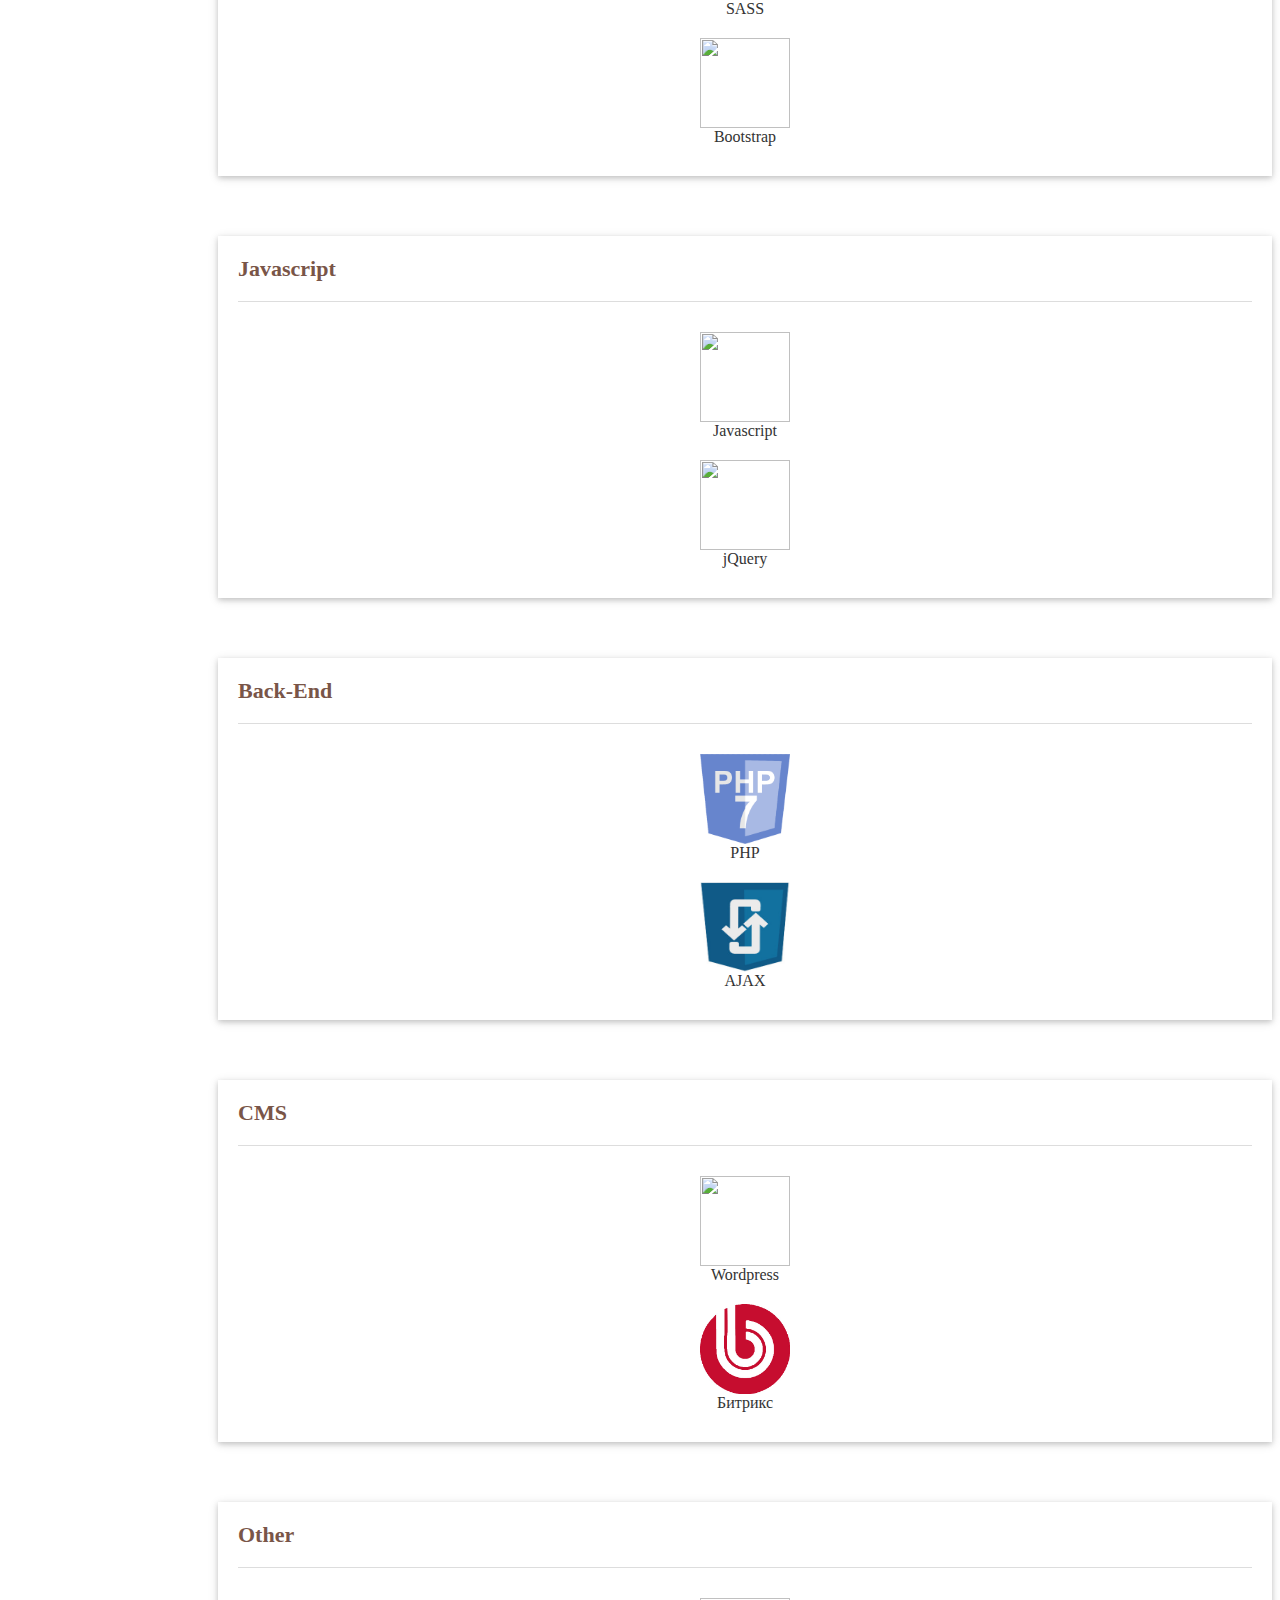
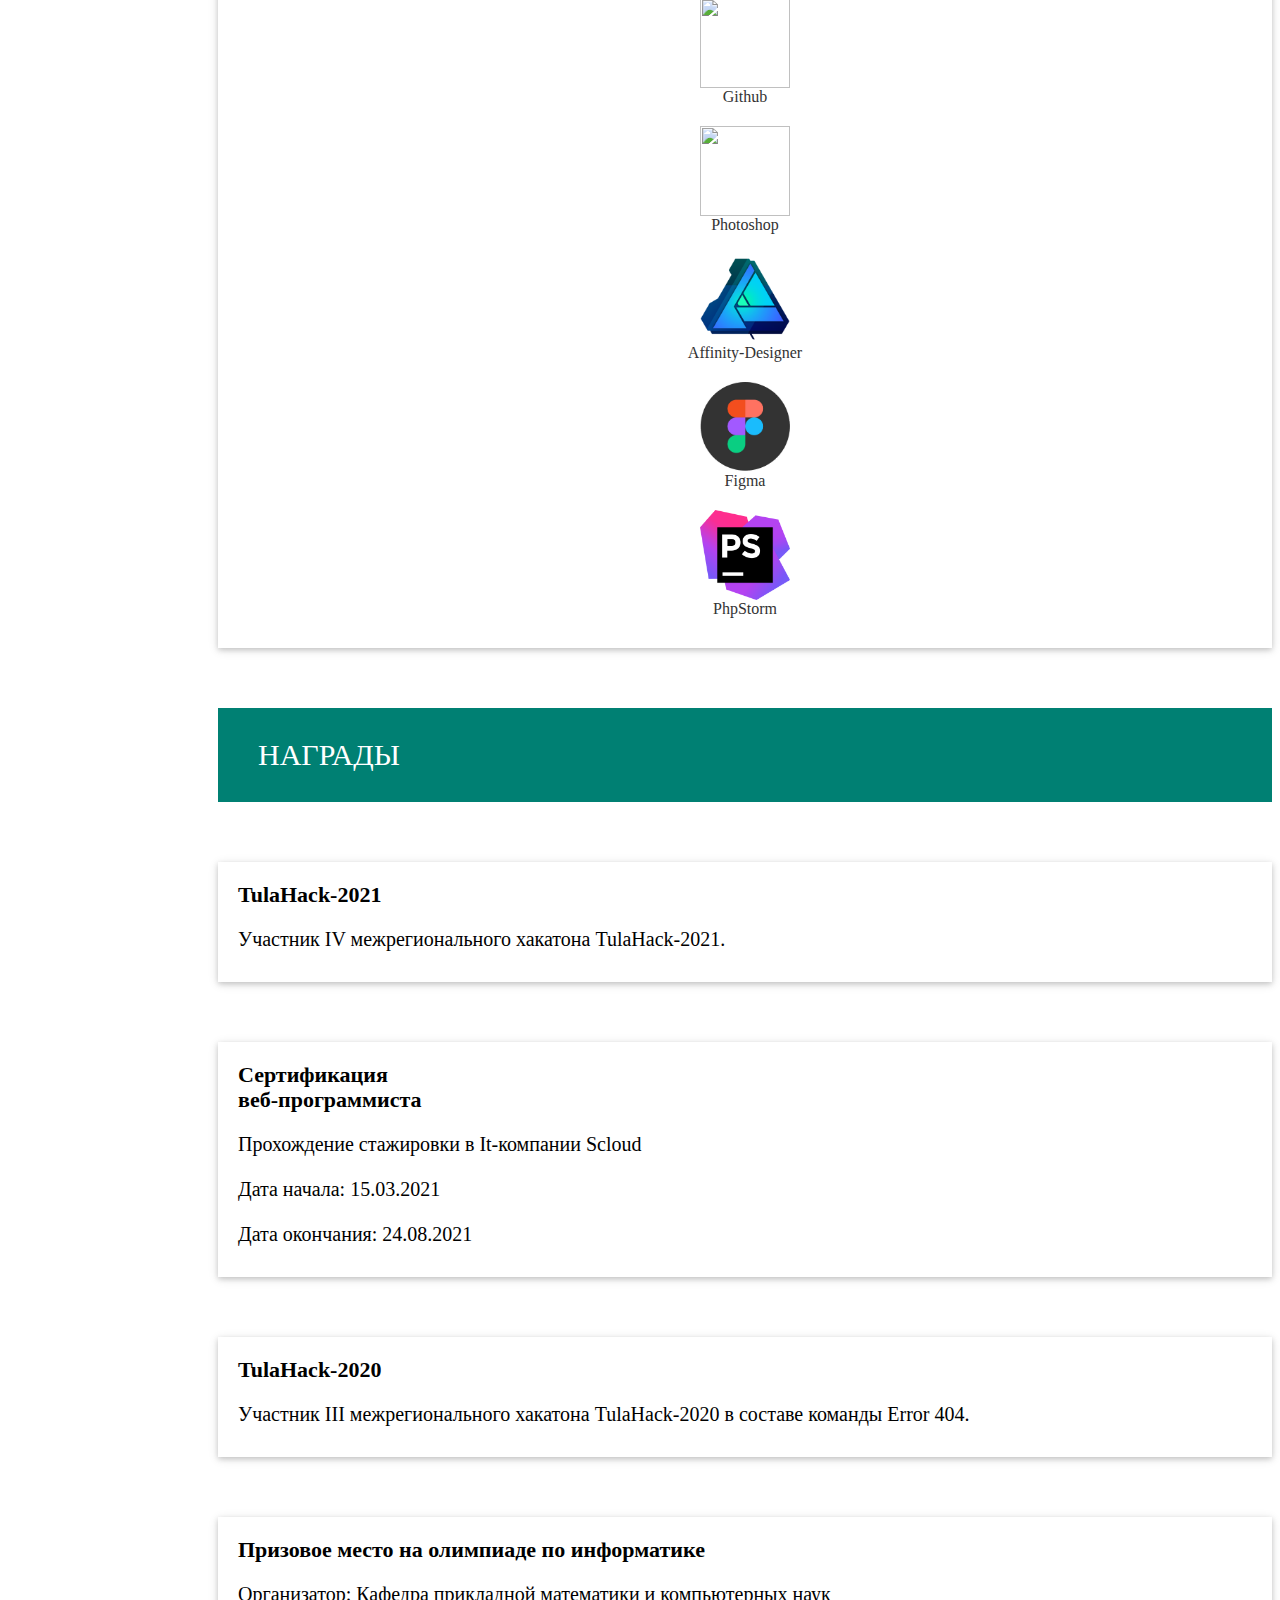
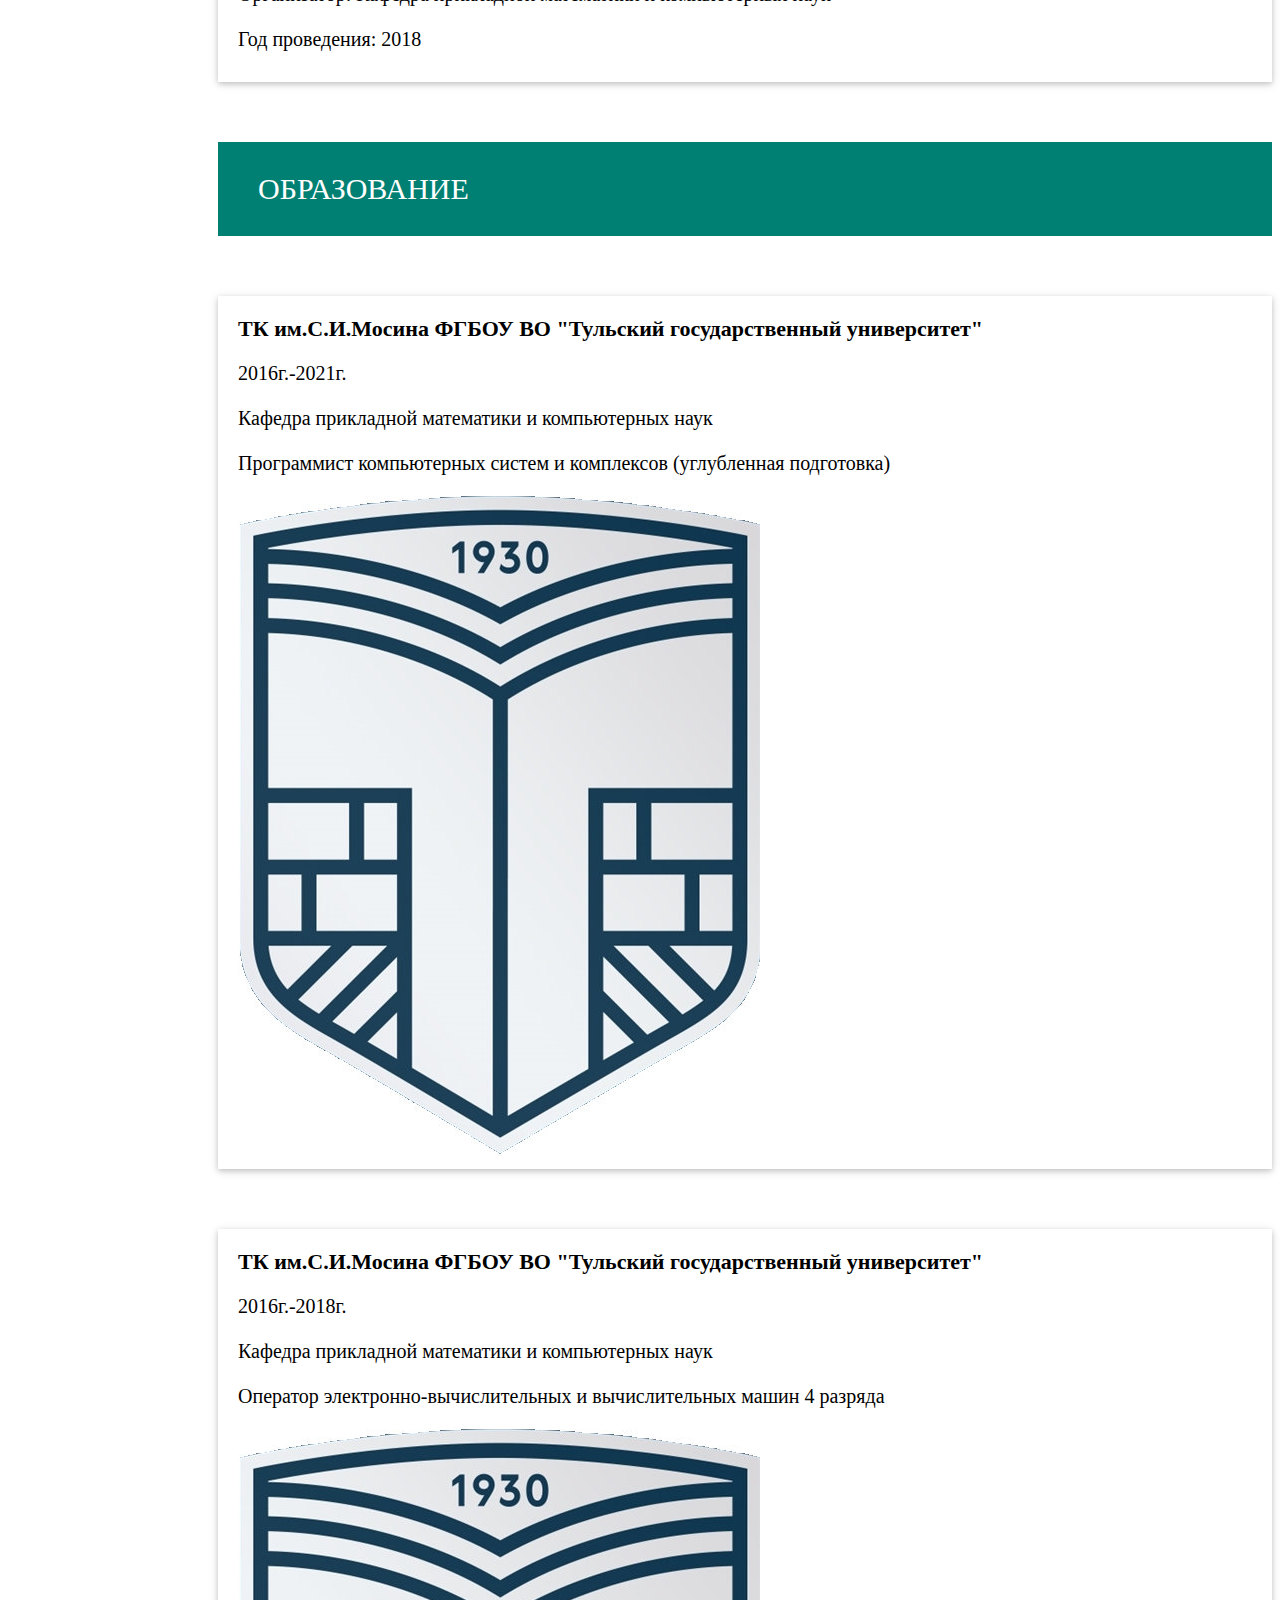
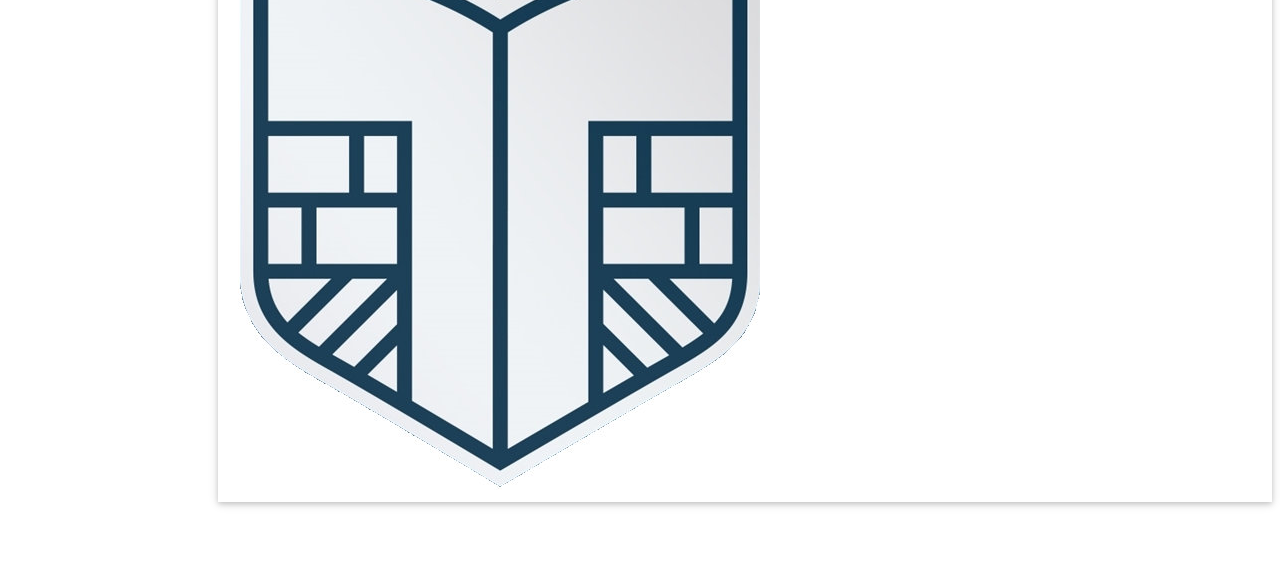
==== commit ba7d27af: "z" ====
--- a/index.html
+++ b/index.html
@@ -75,14 +75,6 @@
 						<use xlink:href="sprite.svg#education"></use>
 					</svg>
 					<span>Образование</span>
-				</a>
-			</li>
-			<li class="nav__listItem item__contact">
-				<a href="#Contact">
-					<svg class="icon icon__contact">
-						<use xlink:href="sprite.svg#contact"></use>
-					</svg>
-					<span>Контакты</span>
 				</a>
 			</li>
 			<li class="nav__listItem item__resume">
